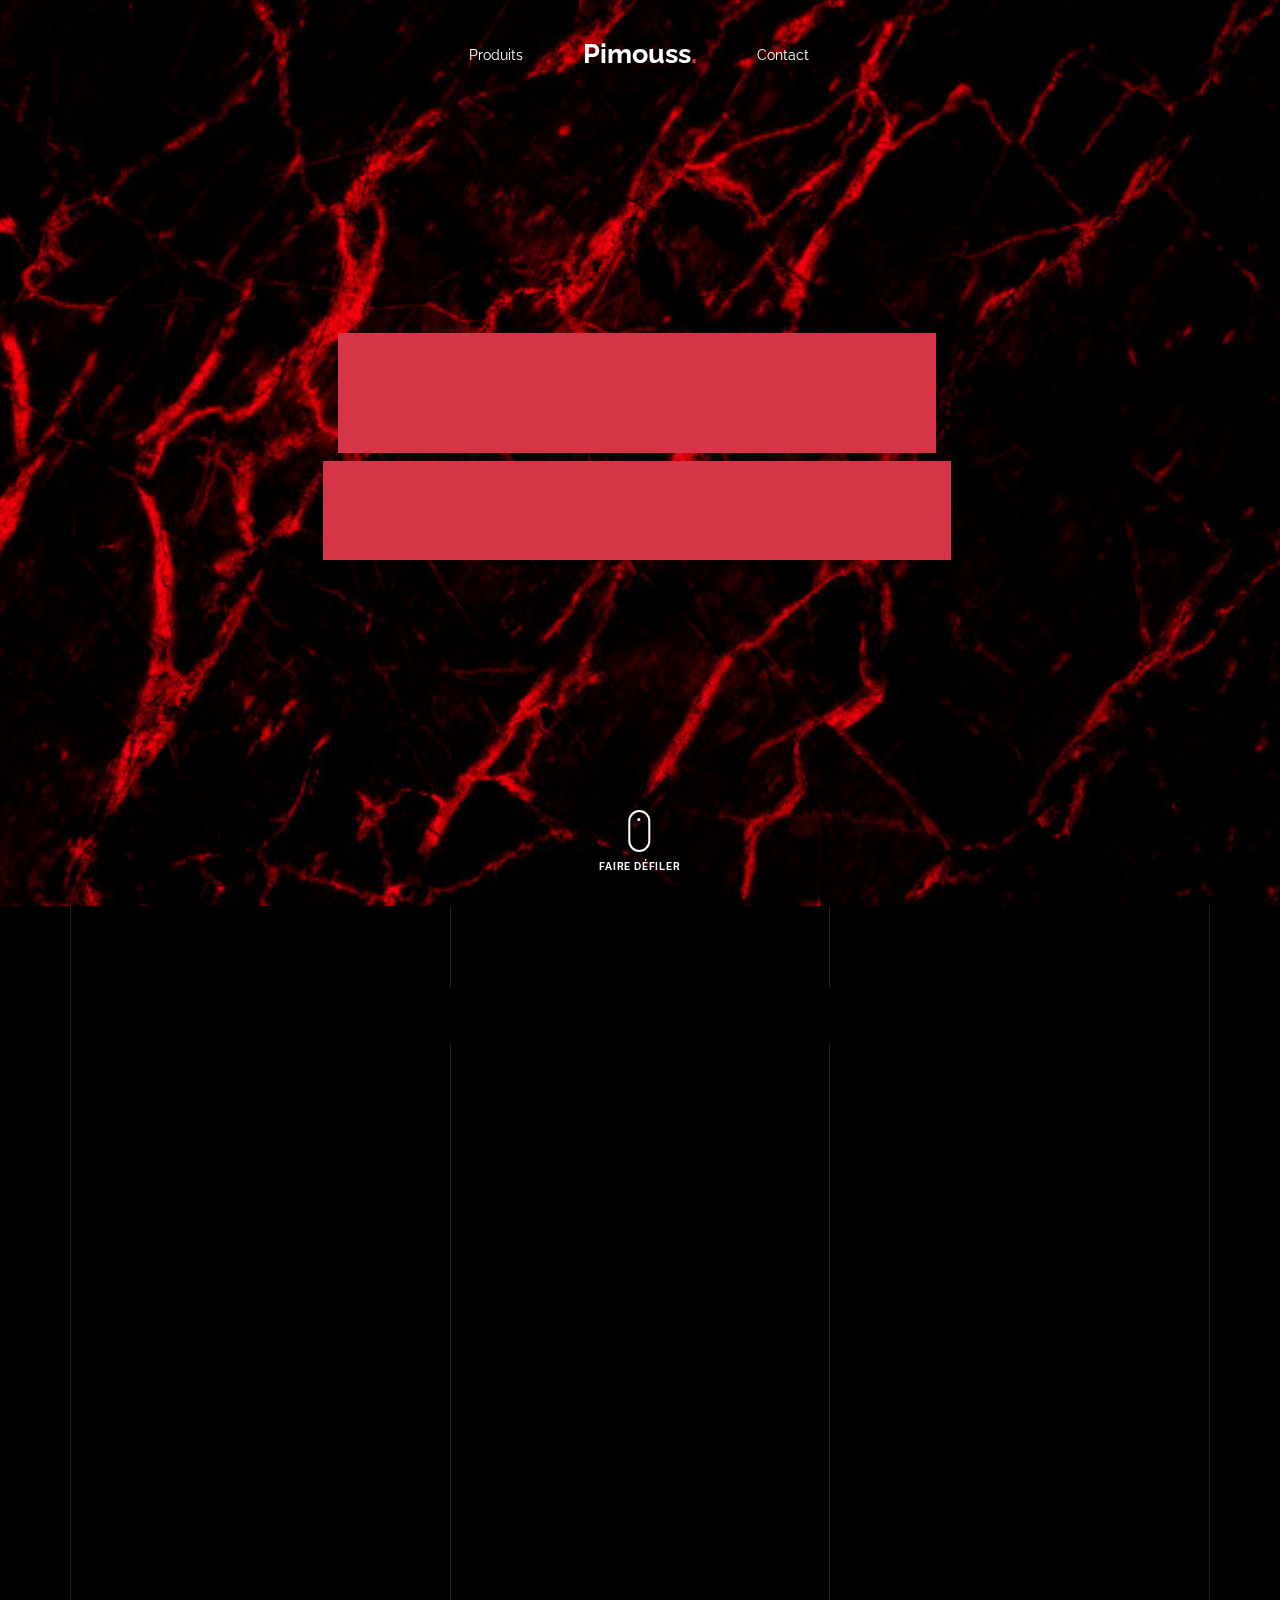
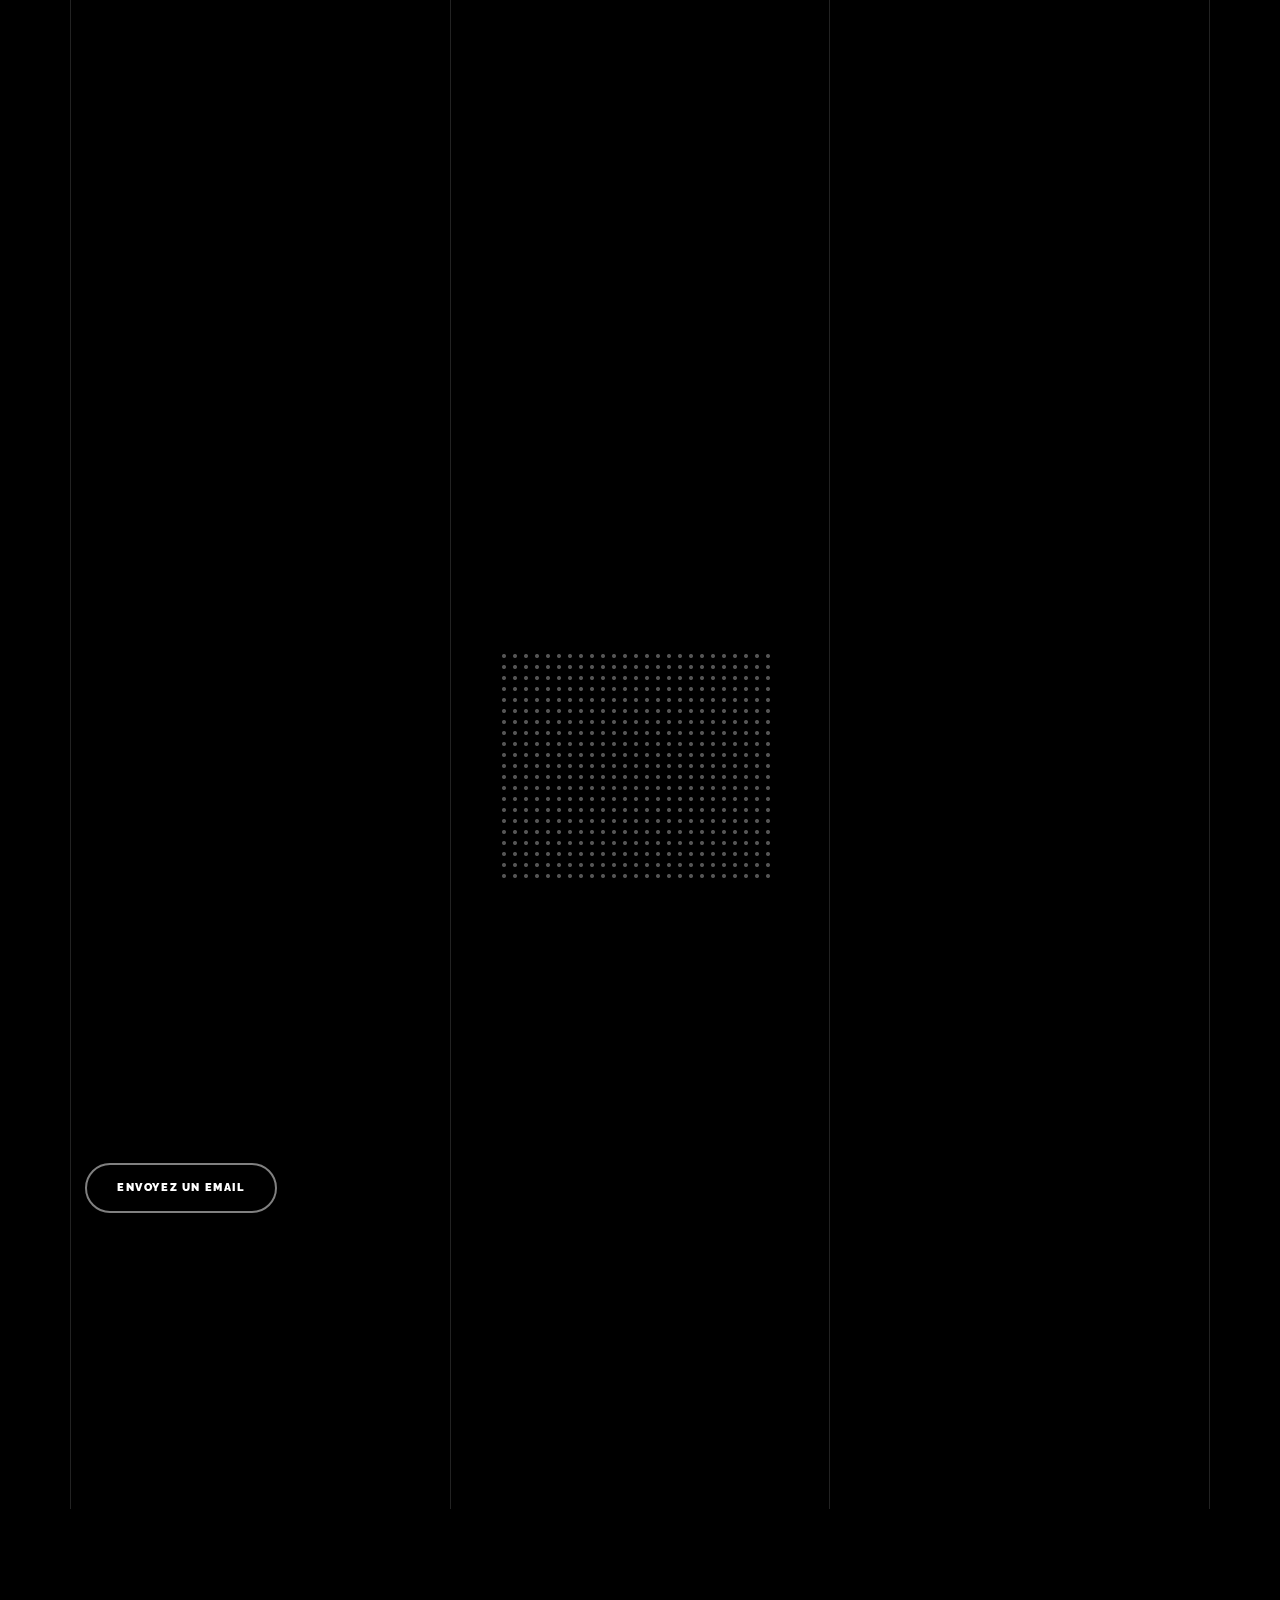
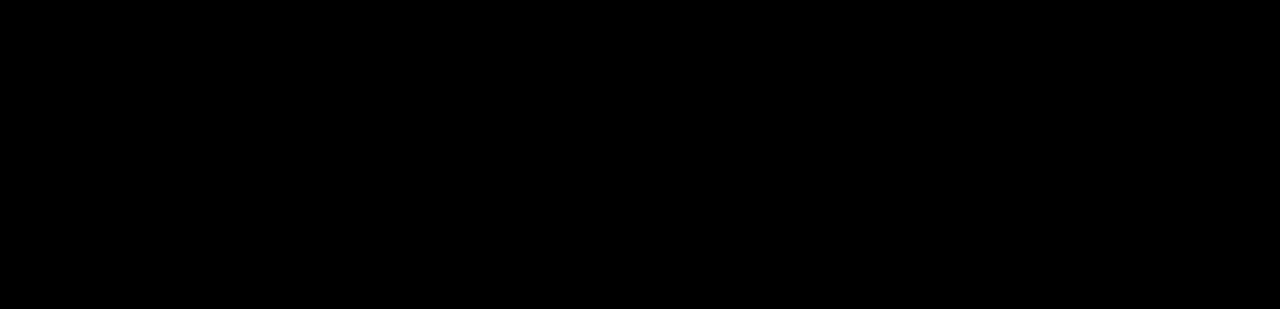
==== index.html @ ca9789aa "added informations section" ====
<!doctype html>
<html lang="en">

<head>
  <title>PimoussMarket &mdash; Votre market ultime pour le produit de la plus haute qualité</title>
  <meta charset="utf-8">
  <meta name="viewport" content="width=device-width, initial-scale=1, shrink-to-fit=no">

  <meta name="description" content="">
  <meta name="keywords" content="html, css, javascript, jquery">
  <meta name="author" content="">

  <link rel="stylesheet" href="css/vendor/icomoon/style.css">
  <link rel="stylesheet" href="css/vendor/owl.carousel.min.css">
  <link rel="stylesheet" href="css/vendor/animate.min.css">
  <link rel="stylesheet" href="css/vendor/aos.css">
  <link rel="stylesheet" href="css/vendor/bootstrap.min.css">
  <link rel="stylesheet" href="css/vendor/jquery.fancybox.min.css">


  <!-- Theme Style -->
  <link rel="stylesheet" href="css/style.css">

</head>

<body data-spy="scroll" data-target=".site-nav-target" data-offset="200">

  <nav class="unslate_co--site-mobile-menu">
    <div class="close-wrap d-flex">
      <a href="#" class="d-flex ml-auto js-menu-toggle">
        <span class="close-label">Fermer</span>
        <div class="close-times">
          <span class="bar1"></span>
          <span class="bar2"></span>
        </div>
      </a>
    </div>
    <div class="site-mobile-inner"></div>
  </nav>


  <div class="unslate_co--site-wrap">

    <div class="unslate_co--site-inner">

      <div class="lines-wrap">
        <div class="lines-inner">
          <div class="lines"></div>
        </div>
      </div>
      <!-- END lines -->

      <nav class="unslate_co--site-nav site-nav-target">

        <div class="container">

          <div class="row align-items-center justify-content-between text-left">
            <div class="col-md-5 text-right">
              <ul class="site-nav-ul js-clone-nav text-left d-none d-lg-inline-block">
                <!-- <li class="has-children">
                  <a href="#home-section" class="nav-link">Home</a>
                  <ul class="dropdown">
                    <li>
                      <a href="index.html">Hero Image BG</a>
                    </li>
                    <li>
                      <a href="index-video.html">Video BG</a>
                    </li>
                    <li>
                      <a href="index-hero-slider.html">Hero Slider</a>
                    </li>
                    <li>
                      <a href="index-sidebar-menu.html">Sidebar Menu</a>
                    </li>
                    <li>
                      <a href="index-right-menu.html">Right Menu</a>
                    </li>
                  </ul>
                </li> -->
                <li><a href="#portfolio-section" class="nav-link">Produits</a></li>
                <!-- <li><a href="#about-section" class="nav-link">About</a></li>
                <li><a href="#services-section" class="nav-link">Services</a></li> -->
              </ul>
            </div>
            <div class="site-logo pos-absolute">
              <a href="index.html" class="unslate_co--site-logo">Pimouss<span>.</span></a>
            </div>
            <div class="col-md-5 text-right text-lg-left">
              <ul class="site-nav-ul js-clone-nav text-left d-none d-lg-inline-block">
                <!-- <li><a href="#skills-section" class="nav-link">Skills</a></li>
                <li><a href="#testimonial-section" class="nav-link">Testimonial</a></li>
                <li><a href="#journal-section" class="nav-link">Journal</a></li> -->
                <li><a href="#contact-section" class="nav-link">Contact</a></li>
              </ul>

              <ul class="site-nav-ul-none-onepage text-right d-inline-block d-lg-none">
                <li><a href="#" class="js-menu-toggle">Menu</a></li>
              </ul>

            </div>
          </div>
        </div>

      </nav>
      <!-- END nav -->

      <div class="cover-v1 jarallax" style="background-image: url('images/abstract.jpeg');" id="home-section">
        <div class="container">
          <div class="row align-items-center">

            <div class="col-md-7 mx-auto text-center">
              <h1 class="heading gsap-reveal-hero">PimoussMarket</h1>
              <h2 class="subheading gsap-reveal-hero">Votre market ultime pour le produit de la plus haute qualité</h2>
            </div>

          </div>
        </div>


        <a href="#portfolio-section" class="mouse-wrap smoothscroll">
          <span class="mouse">
            <span class="scroll"></span>
          </span>
          <span class="mouse-label">Faire défiler</span>
        </a>

      </div>
      <!-- END .cover-v1 -->


      <div class="unslate_co--section" id="portfolio-section">
        <div class="container">


          <div class="relative">
            <div class="loader-portfolio-wrap">
              <div class="loader-portfolio"></div>
            </div>
          </div>
          <div id="portfolio-single-holder"></div>

          <div class="portfolio-wrapper">

            <div class="d-flex align-items-center mb-4 gsap-reveal gsap-reveal-filter">
              <h2 class="mr-auto heading-h2"><span class="gsap-reveal">Produits</span></h2>

              <!-- <a href="#" class="text-white js-filter d-inline-block d-lg-none">Filter</a>
              
              <div class="filter-wrap">
                <div class="filter ml-auto" id="filters">
                  <a href="#" class="active" data-filter="*">All</a>
                  <a href="#" data-filter=".web">Web</a>
                  <a href="#" data-filter=".branding">Branding</a>
                  <a href="#" data-filter=".illustration">Illustration</a>
                  <a href="#" data-filter=".packaging">Packaging</a>
                </div>
              </div> -->
            </div>



            <div id="posts" class="row gutter-isotope-item">
              <div class="item web branding col-sm-6 col-md-6 col-lg-4 isotope-mb-2">
                <a href="portfolio-single-1.html" class="portfolio-item ajax-load-page isotope-item gsap-reveal-img"
                  data-id="1">
                  <div class="overlay">
                    <span class="wrap-icon icon-link2"></span>
                    <div class="portfolio-item-content">
                      <h3>30W Projecteur LED </h3>
                      <!-- <p>web, branding</p> -->
                    </div>
                  </div>
                  <img src="images/light_1.JPG" class="lazyload  img-fluid" alt="Images" />
                </a>
              </div>
              <!-- <div class="item branding packaging illustration col-sm-6 col-md-6 col-lg-4 isotope-mb-2 ">
                <a href="portfolio-single-3.html" class="portfolio-item ajax-load-page item-portrait isotope-item gsap-reveal-img" data-id="3">
                    <div class="overlay">
                      <span class="wrap-icon icon-link2"></span>
                      <div class="portfolio-item-content">
                        <h3>80W Projecteur LED</h3>
                        <p>branding, packaging, illustration</p>
                      </div>
                    </div>
                    <img src="images/light_9.PNG" class="lazyload  img-fluid" alt="Images" />
                  </a>
              </div> -->

              <div class="item branding packaging col-sm-6 col-md-6 col-lg-4 isotope-mb-2">
                <a href="portfolio-single-4.html" class="portfolio-item isotope-item gsap-reveal-img ajax-load-page"
                  data-id="4">
                  <div class="overlay">
                    <span class="wrap-icon icon-link2"></span>
                    <div class="portfolio-item-content">
                      <h3>Lampe de projecteur rotative 100W</h3>
                      <!-- <p>branding, packaging</p> -->
                    </div>
                  </div>
                  <img src="images/light_8.JPG" class="lazyload  img-fluid" alt="Images" />
                </a>
              </div>

              <div class="item web packaging col-sm-6 col-md-6 col-lg-4 isotope-mb-2">

                <div href="#" class="portfolio-item isotope-item gsap-reveal-img" data-caption="Watch">
                  <div class="overlay">
                    <span class="wrap-icon icon-photo2"></span>
                    <div class="portfolio-item-content">
                      <h3>Personnalisation spéciale</h3>
                      <!-- <p>web, packaging</p> -->
                    </div>
                  </div>
                  <img src="images/light_13.JPG" class="lazyload  img-fluid" alt="Images" />
                </div>

              </div>

              <!-- <div class="item illustration packaging col-sm-6 col-md-6 col-lg-4 isotope-mb-2">
                <a href="images/work_5_md.jpg" class="portfolio-item isotope-item gsap-reveal-img" data-fancybox="gallery" data-caption="Shoe Rebranding">
                    <div class="overlay">
                      <span class="wrap-icon icon-photo2"></span>
                      <div class="portfolio-item-content">
                        <h3>Shoe Rebranding</h3>
                        <p>illustration, packaging</p>
                      </div>
                    </div>
                    <img src="images/light_11.JPG" class="lazyload  img-fluid" alt="Images" />
                  </a>
              </div> -->

              <!-- <div class="item web branding col-sm-6 col-md-6 col-lg-4 isotope-mb-2">
                <a href="portfolio-single-2.html" class="portfolio-item ajax-load-page item-portrait isotope-item gsap-reveal-img" data-id="2">
                    <div class="overlay">
                      <span class="wrap-icon icon-link2"></span>
                      <div class="portfolio-item-content">
                        <h3>Reshape</h3>
                        <p>web, branding</p>
                      </div>
                    </div>
                    <img src="images/light_13.JPG" class="lazyload  img-fluid" alt="Images" />
                  </a>
              </div> -->

              <div class="item branding packaging col-sm-6 col-md-6 col-lg-4 isotope-mb-2">
                <div href="#" class="portfolio-item item-portrait isotope-item gsap-reveal-img "
                  data-caption="Modern Building">
                  <div class="overlay">
                    <span class="wrap-icon icon-photo2"></span>
                    <div class="portfolio-item-content">
                      <h3>Création de logo pour entrepriseg</h3>
                      <!-- <p>branding, packaging</p> -->
                    </div>
                  </div>
                  <img src="images/light_14.JPG" class="lazyload  img-fluid" alt="Images" />
                </div>
              </div>

              <div class="item web branding col-sm-6 col-md-6 col-lg-4 isotope-mb-2">
                <div href="https://www.youtube.com/watch?v=mwtbEGNABWU"
                  class="portfolio-item isotope-item gsap-reveal-img" data-caption="Showreel 2019">
                  <div class="overlay">
                    <span class="wrap-icon icon-play_circle_filled"></span>
                    <div class="portfolio-item-content">
                      <h3>Image de haute qualité</h3>
                      <!-- <p>web, branding</p> -->
                    </div>
                  </div>
                  <img src="images/light_15.JPG" class="lazyload  img-fluid" alt="Images" />
                </div>
              </div>

              <div class="item web illustration col-sm-6 col-md-6 col-lg-4 isotope-mb-2">
                <div href="images/work_9_a_md.jpg" class="portfolio-item isotope-item gsap-reveal-img"
                  data-caption="Render Packaging">
                  <div class="overlay">
                    <span class="wrap-icon icon-photo2"></span>
                    <div class="portfolio-item-content">
                      <h3>Image multicolore</h3>
                      <!-- <p>web, illustration</p> -->
                    </div>
                  </div>
                  <img src="images/light_16.JPG" class="lazyload  img-fluid" alt="Images" />
                </div>
              </div>

            </div>

          </div>


        </div>
      </div>


      <!-- <div class="unslate_co--section">
        <div class="container">
          <div class="owl-carousel logo-slider">
            <div class="logo-v1 gsap-reveal">
              <img src="images/logo-google.png" alt="Image" class="img-fluid">
            </div>
            <div class="logo-v1 gsap-reveal">
              <img src="images/logo-puma.png" alt="Image" class="img-fluid">
            </div>
            <div class="logo-v1 gsap-reveal">
              <img src="images/logo-paypal.png" alt="Image" class="img-fluid">
            </div>
            <div class="logo-v1 gsap-reveal">
              <img src="images/logo-adobe.png" alt="Image" class="img-fluid">
            </div>
          </div>
        </div>
      </div> -->


      <div class="unslate_co--section" id="about-section">
        <div class="container">

          <div class="section-heading-wrap text-center mb-5">
            <h2 class="heading-h2 text-center divider"><span class="gsap-reveal">Informations</span></h2>
            <span class="gsap-reveal">
              <img src="images/divider.png" alt="divider" width="76">
            </span>
          </div>
          <div class="row mt-5 justify-content-between">
            <div class="col-lg-7 mb-5 mb-lg-0">
              <figure class="dotted-bg gsap-reveal-img ">
                <img src="images/vogfy.png" alt="Image" class="img-fluid">
              </figure>
            </div>
            <div class="col-lg-4 pr-lg-5">
              <h3 class="mb-4 heading-h3"><span class="gsap-reveal">Livraison et Payments.</span></h3>
              <p class="lead gsap-reveal">Une fois que nous recevons toutes les informations et le logo, le produit sera
                livré dans un délais de 7 à 15 jours ouvrables.
              <p class="mb-4 gsap-reveal">Nous acceptons tous les modes de paiement, y compris le paiement à la
                livraison.</p>
              <p class="mb-4 gsap-reveal">Pour toute information supplémentaire n'hésitez pas à nous contactez</p>
              <!-- <p class="gsap-reveal"><a href="#" class="btn btn-outline-pill btn-custom-light">Download my CV</a></p> -->
            </div>
          </div>
        </div>
      </div>

      <!-- <div class="unslate_co--section" id="services-section">
        <div class="container">

          <div class="section-heading-wrap text-center mb-5">
            <h2 class="heading-h2 text-center divider"><span class="gsap-reveal">My Services</span></h2>
            <span class="gsap-reveal"><img src="images/divider.png" alt="divider" width="76"></span>
          </div>

          <div class="row gutter-v3">
            <div class="col-md-6 col-lg-4 mb-4">
              <div class="feature-v1" data-aos="fade-up" data-aos-delay="0">
                <div class="wrap-icon mb-3">
                  <img src="images/svg/001-options.svg" alt="Image" width="45">
                </div>
                <h3>Digital <br> Strategy</h3>
                <p>A small river named Duden flows by their place and supplies it with the necessary regelialia. </p>
              </div> 
            </div>
            <div class="col-md-6 col-lg-4 mb-4">
              <div class="feature-v1" data-aos="fade-up" data-aos-delay="100">
                <div class="wrap-icon mb-3">
                  <img src="images/svg/002-chat.svg" alt="Icon" width="45">
                </div>
                <h3>Web <br> Design</h3>
                <p>A small river named Duden flows by their place and supplies it with the necessary regelialia. </p>
              </div> 
            </div>
            <div class="col-md-6 col-lg-4 mb-4">
              <div class="feature-v1" data-aos="fade-up" data-aos-delay="200">
                <div class="wrap-icon mb-3">
                  <img src="images/svg/003-contact-book.svg" alt="Image" class="img-fluid" width="45">
                </div>
                <h3>User <br> Experience</h3>
                <p>A small river named Duden flows by their place and supplies it with the necessary regelialia. </p>
              </div> 
            </div>

            <div class="col-md-6 col-lg-4 mb-4">
              <div class="feature-v1" data-aos="fade-up" data-aos-delay="0">
                <div class="wrap-icon mb-3">
                  <img src="images/svg/004-percentage.svg" alt="Image" width="45">
                </div>
                <h3>Web <br> Development</h3>
                <p>A small river named Duden flows by their place and supplies it with the necessary regelialia. </p>
              </div> 
            </div>
            <div class="col-md-6 col-lg-4 mb-4">
              <div class="feature-v1" data-aos="fade-up" data-aos-delay="100">
                <div class="wrap-icon mb-3">
                  <img src="images/svg/006-goal.svg" alt="Image" width="45">
                </div>
                <h3>WordPress <br> Solutions</h3>
                <p>A small river named Duden flows by their place and supplies it with the necessary regelialia. </p>
              </div> 
            </div>
            <div class="col-md-6 col-lg-4 mb-4">
              <div class="feature-v1" data-aos="fade-up" data-aos-delay="200">
                <div class="wrap-icon mb-3">
                  <img src="images/svg/005-line-chart.svg" alt="Image" width="45">
                </div>
                <h3>Mobile <br> Applications</h3>
                <p>A small river named Duden flows by their place and supplies it with the necessary regelialia. </p>
              </div> 
            </div>

          </div>
        </div>
      </div> -->

      <!-- <div class="unslate_co--section section-counter" id="skills-section">
        <div class="container">
          <div class="section-heading-wrap text-center mb-5">
            <h2 class="heading-h2 text-center divider"><span class="gsap-reveal">My Skills</span></h2>
            <span class="gsap-reveal"><img src="images/divider.png" alt="divider" width="76"></span>
          </div>


          <div class="row pt-5">
            <div class="col-6 col-sm-6 mb-5 mb-lg-0 col-md-6 col-lg-3" data-aos="fade-up" data-aos-delay="0">
              <div class="counter-v1 text-center">
                <span class="number-wrap">
                  <span class="number number-counter" data-number="90">0</span>
                  <span class="append-text">%</span>
                </span>
                <span class="counter-label">WordPress</span>
              </div>
            </div>
            <div class="col-6 col-sm-6 mb-5 mb-lg-0 col-md-6 col-lg-3" data-aos="fade-up" data-aos-delay="100">
              <div class="counter-v1 text-center">
                <span class="number-wrap">
                  <span class="number number-counter" data-number="99">0</span>
                  <span class="append-text">%</span>
                </span>
                <span class="counter-label">HTML/CSS</span>
              </div>
            </div>
            <div class="col-6 col-sm-6 mb-5 mb-lg-0 col-md-6 col-lg-3" data-aos="fade-up" data-aos-delay="200">
              <div class="counter-v1 text-center">
                <span class="number-wrap">
                  <span class="number number-counter" data-number="95">0</span>
                  <span class="append-text">%</span>
                </span>
                <span class="counter-label">jQuery</span>
              </div>
            </div>
            <div class="col-6 col-sm-6 mb-5 mb-lg-0 col-md-6 col-lg-3" data-aos="fade-up" data-aos-delay="300">
              <div class="counter-v1 text-center">
                <span class="number-wrap">
                  <span class="number number-counter" data-number="100">0</span>
                  <span class="append-text">%</span>
                </span>
                <span class="counter-label">Design</span>
              </div>
            </div>
          </div>
        </div>
      </div> -->
      <!-- END .counter -->
      <!-- 
      <div class="unslate_co--section" id="testimonial-section">
        <div class="container">
          <div class="section-heading-wrap text-center mb-5">
            <h2 class="heading-h2 text-center divider"><span class="gsap-reveal">My Happy Clients</span></h2>
            <span class="gsap-reveal"><img src="images/divider.png" alt="divider" width="76"></span>
          </div>
        </div>

        <div class="owl-carousel testimonial-slider" data-aos="fade-up">
          <div>
            <div class="testimonial-v1">
              <div class="testimonial-inner-bg">
                <span class="quote">&ldquo;</span>
                <blockquote>
                  Far far away, behind the word mountains, far from the countries Vokalia and Consonantia, there live the blind texts. Separated they live in Bookmarksgrove right at the coast of the Semantics, a large language ocean. A small river named Duden flows by their place and supplies it with the necessary regelialia. It is a paradisematic country, in which roasted parts of sentences fly into your mouth.
                </blockquote>
              </div>
              
              <div class="testimonial-author-info">
                <img src="images/person_man_1.jpg" alt="Image">
                <h3>Eric Ingram</h3>
                <span class="d-block position">Product Designer @facebook</span>
              </div>

            </div>
          </div>
          <div>
            <div class="testimonial-v1">
              <div class="testimonial-inner-bg">
                <span class="quote">&ldquo;</span>
                <blockquote>
                  Far far away, behind the word mountains, far from the countries Vokalia and Consonantia, there live the blind texts. Separated they live in Bookmarksgrove right at the coast of the Semantics, a large language ocean. A small river named Duden flows by their place and supplies it with the necessary regelialia. It is a paradisematic country, in which roasted parts of sentences fly into your mouth.
                </blockquote>
              </div>
              
              <div class="testimonial-author-info">
                <img src="images/person_man_2.jpg" alt="Image">
                <h3>Ryan Mullins</h3>
                <span class="d-block position">Product Designer @Shopify</span>
              </div>

            </div>
          </div>
          <div>
            <div class="testimonial-v1">
              <div class="testimonial-inner-bg">
                <span class="quote">&ldquo;</span>
                <blockquote>
                  Far far away, behind the word mountains, far from the countries Vokalia and Consonantia, there live the blind texts. Separated they live in Bookmarksgrove right at the coast of the Semantics, a large language ocean. A small river named Duden flows by their place and supplies it with the necessary regelialia. It is a paradisematic country, in which roasted parts of sentences fly into your mouth.
                </blockquote>
              </div>
              
              <div class="testimonial-author-info">
                <img src="images/person_woman_1.jpg" alt="Image">
                <h3>Erica Miller</h3>
                <span class="d-block position">Product Designer @Twitter</span>
              </div>

            </div>
          </div>
        </div>

      </div> -->
      <!-- END testimonial -->

      <!-- <div class="unslate_co--section" id="journal-section">
        <div class="container">
          <div class="section-heading-wrap text-center mb-5">
            <h2 class="heading-h2 text-center divider"><span class="gsap-reveal">My Journal</span></h2>
            <span class="gsap-reveal"><img src="images/divider.png" alt="divider" width="76"></span>
          </div>

          
          <div class="row gutter-v4 align-items-stretch">
            <div class="col-sm-6 col-md-6 col-lg-8 blog-post-entry" data-aos="fade-up" data-aos-delay="0">

              <a href="blog-single.html" class="grid-item blog-item w-100 h-100">
                <div class="overlay">
                  <div class="portfolio-item-content">
                    <h3>A Mounteering Guide For Beginners</h3>
                    <p class="post-meta">By Joefrey <span class="small">&bullet;</span> 5 mins read</p>
                  </div>
                </div>
                <img src="images/post_1.jpg" class="lazyload" alt="Image" />
              </a>


            </div>
            <div class="col-sm-6 col-md-6 col-lg-4 blog-post-entry" data-aos="fade-up" data-aos-delay="100">
              <a href="blog-single.html" class="grid-item blog-item w-100 h-100">
                <div class="overlay">
                  <div class="portfolio-item-content">
                    <h3>A Mounteering Guide For Beginners</h3>
                    <p class="post-meta">By Joefrey <span class="small">&bullet;</span> 5 mins read</p>
                  </div>
                </div>
                <img src="images/post_2.jpg" class="lazyload" alt="Image" />
              </a>
            </div>


            <div class="col-sm-6 col-md-6 col-lg-4 blog-post-entry" data-aos="fade-up" data-aos-delay="0">

              <a href="blog-single.html" class="grid-item blog-item w-100 h-100">
                <div class="overlay">
                  <div class="portfolio-item-content">
                    <h3>A Mounteering Guide For Beginners</h3>
                    <p class="post-meta">By Joefrey <span class="small">&bullet;</span> 5 mins read</p>
                  </div>
                </div>
                <img src="images/post_3.jpg" class="lazyload" alt="Image" />
              </a>


            </div>
            <div class="col-sm-6 col-md-6 col-lg-4 blog-post-entry" data-aos="fade-up" data-aos-delay="100">
              <a href="blog-single.html" class="grid-item blog-item w-100 h-100">
                <div class="overlay">
                  <div class="portfolio-item-content">
                    <h3>A Mounteering Guide For Beginners</h3>
                    <p class="post-meta">By Joefrey <span class="small">&bullet;</span> 5 mins read</p>
                  </div>
                </div>
                <img src="images/post_4.jpg" class="lazyload" alt="Image" />
              </a>
            </div>

            <div class="col-sm-6 col-md-6 col-lg-4 blog-post-entry" data-aos="fade-up" data-aos-delay="200">
              <a href="blog-single.html" class="grid-item blog-item w-100 h-100">
                <div class="overlay">
                  <div class="portfolio-item-content">
                    <h3>A Mounteering Guide For Beginners</h3>
                    <p class="post-meta">By Joefrey <span class="small">&bullet;</span> 5 mins read</p>
                  </div>
                </div>
                <img src="images/post_5.jpg" class="lazyload" alt="Image" />
              </a>
            </div>


          </div>

        </div>
      </div> -->
      <!-- END blog posts -->


      <div class="unslate_co--section" id="contact-section">
        <div class="container">
          <div class="section-heading-wrap text-center mb-5">
            <h2 class="heading-h2 text-center divider"><span class="gsap-reveal">Contactez nous</span></h2>
            <span class="gsap-reveal"><img src="images/divider.png" alt="divider" width="76"></span>
          </div>


          <div class="row justify-content-between">

            <div class="col-md-6">
              <a class="btn btn-outline-pill btn-custom-light mr-3"
                href='mailto:pimoussmarket@gmaill?body=""&subject="Projecteur".com'>Envoyez un email</a>
              <!-- <form method="post" class="form-outline-style-v1" id="contactForm">
                <div class="form-group row mb-0">

                  <div class="col-lg-6 form-group gsap-reveal">
                    <label for="name">Nom</label>
                    <input name="name" type="text" class="form-control" id="name">
                  </div>
                  <div class="col-lg-6 form-group gsap-reveal">
                    <label for="email">Email</label>
                    <input name="email" type="email" class="form-control" id="email">
                  </div>
                  <div class="col-lg-12 form-group gsap-reveal">
                    <label for="message">Votre message...</label>
                    <textarea name="message" id="message" cols="30" rows="7" class="form-control"></textarea>
                  </div>
                </div>
                <div class="form-group row gsap-reveal">
                  <div class="col-md-12 d-flex align-items-center">
                    
                    <input type="submit" class="btn btn-outline-pill btn-custom-light mr-3" value="Send Message">
                    <span class="submitting"></span>
                  </div>
                </div>
              </form> -->
              <div id="form-message-warning" class="mt-4"></div>
              <div id="form-message-success">
                Your message was sent, thank you!
              </div>

            </div>

            <div class="col-md-4">
              <div class="contact-info-v1">
                <div class="gsap-reveal d-block">
                  <span class="d-block contact-info-label">Email</span>
                  <a href="#" class="contact-info-val">pimoussmarket@gmail.com</a>
                </div>
                <div class="gsap-reveal d-block">
                  <span class="d-block contact-info-label">Telephone</span>
                  <a href="#" class="contact-info-val">+212 657773779</a>
                </div>
                <div class="gsap-reveal d-block">
                  <span class="d-block contact-info-label">Adresse</span>
                  <address class="contact-info-val">Rabat</address>
                </div>
              </div>
            </div>

          </div>
        </div>
      </div>
    </div> <!-- END .unslate_co-site-inner -->

    <footer class="unslate_co--footer unslate_co--section">
      <div class="container">
        <div class="row justify-content-center">
          <div class="col-md-7">

            <div class="footer-site-logo"><a href="#">PimoussMarket<span>.</span></a></div>

            <ul class="footer-site-social">
              <li><a href="https://www.facebook.com/pimoussmarket/" target='_blank'>Facebook</a></li>
              <!-- <li><a href="#">Twitter</a></li> -->
              <li><a href="https://instagram.com/pimoussmarket?utm_medium=copy_link" target='_blank'>Instagram</a></li>
              <!-- <li><a href="#">Dribbble</a></li>
                <li><a href="#">Behance</a></li> -->
            </ul>

            <p class="site-copyright">

              <!-- Link back to Colorlib can't be removed. Template is licensed under CC BY 3.0. -->
              Copyright &copy;
              <script>
                document.write(new Date().getFullYear());
              </script> All rights reserved | This template is made with <i class="icon-heart" aria-hidden="true"></i>
              by <a href="#" target="_blank">Colorlib</a>.
              <!-- Link back to Colorlib can't be removed. Template is licensed under CC BY 3.0. -->

            </p>

          </div>
        </div>
      </div>
    </footer>


  </div>


  <!-- Loader -->
  <div id="unslate_co--overlayer"></div>
  <div class="site-loader-wrap">
    <div class="site-loader"></div>
  </div>

  <script src="js/scripts-dist.js"></script>
  <script src="js/main.js"></script>

</body>

</html>
---- css/vendor/icomoon/style.css ----
@font-face {
  font-family: 'icomoon';
  src:  url('fonts/icomoon.eot?10si43');
  src:  url('fonts/icomoon.eot?10si43#iefix') format('embedded-opentype'),
    url('fonts/icomoon.ttf?10si43') format('truetype'),
    url('fonts/icomoon.woff?10si43') format('woff'),
    url('fonts/icomoon.svg?10si43#icomoon') format('svg');
  font-weight: normal;
  font-style: normal;
}

[class^="icon-"], [class*=" icon-"] {
  /* use !important to prevent issues with browser extensions that change fonts */
  font-family: 'icomoon' !important;
  speak: none;
  font-style: normal;
  font-weight: normal;
  font-variant: normal;
  text-transform: none;
  line-height: 1;

  /* Better Font Rendering =========== */
  -webkit-font-smoothing: antialiased;
  -moz-osx-font-smoothing: grayscale;
}

.icon-asterisk:before {
  content: "\f069";
}
.icon-plus:before {
  content: "\f067";
}
.icon-question:before {
  content: "\f128";
}
.icon-minus:before {
  content: "\f068";
}
.icon-glass:before {
  content: "\f000";
}
.icon-music:before {
  content: "\f001";
}
.icon-search:before {
  content: "\f002";
}
.icon-envelope-o:before {
  content: "\f003";
}
.icon-heart:before {
  content: "\f004";
}
.icon-star:before {
  content: "\f005";
}
.icon-star-o:before {
  content: "\f006";
}
.icon-user:before {
  content: "\f007";
}
.icon-film:before {
  content: "\f008";
}
.icon-th-large:before {
  content: "\f009";
}
.icon-th:before {
  content: "\f00a";
}
.icon-th-list:before {
  content: "\f00b";
}
.icon-check:before {
  content: "\f00c";
}
.icon-close:before {
  content: "\f00d";
}
.icon-remove:before {
  content: "\f00d";
}
.icon-times:before {
  content: "\f00d";
}
.icon-search-plus:before {
  content: "\f00e";
}
.icon-search-minus:before {
  content: "\f010";
}
.icon-power-off:before {
  content: "\f011";
}
.icon-signal:before {
  content: "\f012";
}
.icon-cog:before {
  content: "\f013";
}
.icon-gear:before {
  content: "\f013";
}
.icon-trash-o:before {
  content: "\f014";
}
.icon-home:before {
  content: "\f015";
}
.icon-file-o:before {
  content: "\f016";
}
.icon-clock-o:before {
  content: "\f017";
}
.icon-road:before {
  content: "\f018";
}
.icon-download:before {
  content: "\f019";
}
.icon-arrow-circle-o-down:before {
  content: "\f01a";
}
.icon-arrow-circle-o-up:before {
  content: "\f01b";
}
.icon-inbox:before {
  content: "\f01c";
}
.icon-play-circle-o:before {
  content: "\f01d";
}
.icon-repeat:before {
  content: "\f01e";
}
.icon-rotate-right:before {
  content: "\f01e";
}
.icon-refresh:before {
  content: "\f021";
}
.icon-list-alt:before {
  content: "\f022";
}
.icon-lock:before {
  content: "\f023";
}
.icon-flag:before {
  content: "\f024";
}
.icon-headphones:before {
  content: "\f025";
}
.icon-volume-off:before {
  content: "\f026";
}
.icon-volume-down:before {
  content: "\f027";
}
.icon-volume-up:before {
  content: "\f028";
}
.icon-qrcode:before {
  content: "\f029";
}
.icon-barcode:before {
  content: "\f02a";
}
.icon-tag:before {
  content: "\f02b";
}
.icon-tags:before {
  content: "\f02c";
}
.icon-book:before {
  content: "\f02d";
}
.icon-bookmark:before {
  content: "\f02e";
}
.icon-print:before {
  content: "\f02f";
}
.icon-camera:before {
  content: "\f030";
}
.icon-font:before {
  content: "\f031";
}
.icon-bold:before {
  content: "\f032";
}
.icon-italic:before {
  content: "\f033";
}
.icon-text-height:before {
  content: "\f034";
}
.icon-text-width:before {
  content: "\f035";
}
.icon-align-left:before {
  content: "\f036";
}
.icon-align-center:before {
  content: "\f037";
}
.icon-align-right:before {
  content: "\f038";
}
.icon-align-justify:before {
  content: "\f039";
}
.icon-list:before {
  content: "\f03a";
}
.icon-dedent:before {
  content: "\f03b";
}
.icon-outdent:before {
  content: "\f03b";
}
.icon-indent:before {
  content: "\f03c";
}
.icon-video-camera:before {
  content: "\f03d";
}
.icon-image:before {
  content: "\f03e";
}
.icon-photo:before {
  content: "\f03e";
}
.icon-picture-o:before {
  content: "\f03e";
}
.icon-pencil:before {
  content: "\f040";
}
.icon-map-marker:before {
  content: "\f041";
}
.icon-adjust:before {
  content: "\f042";
}
.icon-tint:before {
  content: "\f043";
}
.icon-edit:before {
  content: "\f044";
}
.icon-pencil-square-o:before {
  content: "\f044";
}
.icon-share-square-o:before {
  content: "\f045";
}
.icon-check-square-o:before {
  content: "\f046";
}
.icon-arrows:before {
  content: "\f047";
}
.icon-step-backward:before {
  content: "\f048";
}
.icon-fast-backward:before {
  content: "\f049";
}
.icon-backward:before {
  content: "\f04a";
}
.icon-play:before {
  content: "\f04b";
}
.icon-pause:before {
  content: "\f04c";
}
.icon-stop:before {
  content: "\f04d";
}
.icon-forward:before {
  content: "\f04e";
}
.icon-fast-forward:before {
  content: "\f050";
}
.icon-step-forward:before {
  content: "\f051";
}
.icon-eject:before {
  content: "\f052";
}
.icon-chevron-left:before {
  content: "\f053";
}
.icon-chevron-right:before {
  content: "\f054";
}
.icon-plus-circle:before {
  content: "\f055";
}
.icon-minus-circle:before {
  content: "\f056";
}
.icon-times-circle:before {
  content: "\f057";
}
.icon-check-circle:before {
  content: "\f058";
}
.icon-question-circle:before {
  content: "\f059";
}
.icon-info-circle:before {
  content: "\f05a";
}
.icon-crosshairs:before {
  content: "\f05b";
}
.icon-times-circle-o:before {
  content: "\f05c";
}
.icon-check-circle-o:before {
  content: "\f05d";
}
.icon-ban:before {
  content: "\f05e";
}
.icon-arrow-left:before {
  content: "\f060";
}
.icon-arrow-right:before {
  content: "\f061";
}
.icon-arrow-up:before {
  content: "\f062";
}
.icon-arrow-down:before {
  content: "\f063";
}
.icon-mail-forward:before {
  content: "\f064";
}
.icon-share:before {
  content: "\f064";
}
.icon-expand:before {
  content: "\f065";
}
.icon-compress:before {
  content: "\f066";
}
.icon-exclamation-circle:before {
  content: "\f06a";
}
.icon-gift:before {
  content: "\f06b";
}
.icon-leaf:before {
  content: "\f06c";
}
.icon-fire:before {
  content: "\f06d";
}
.icon-eye:before {
  content: "\f06e";
}
.icon-eye-slash:before {
  content: "\f070";
}
.icon-exclamation-triangle:before {
  content: "\f071";
}
.icon-warning:before {
  content: "\f071";
}
.icon-plane:before {
  content: "\f072";
}
.icon-calendar:before {
  content: "\f073";
}
.icon-random:before {
  content: "\f074";
}
.icon-comment:before {
  content: "\f075";
}
.icon-magnet:before {
  content: "\f076";
}
.icon-chevron-up:before {
  content: "\f077";
}
.icon-chevron-down:before {
  content: "\f078";
}
.icon-retweet:before {
  content: "\f079";
}
.icon-shopping-cart:before {
  content: "\f07a";
}
.icon-folder:before {
  content: "\f07b";
}
.icon-folder-open:before {
  content: "\f07c";
}
.icon-arrows-v:before {
  content: "\f07d";
}
.icon-arrows-h:before {
  content: "\f07e";
}
.icon-bar-chart:before {
  content: "\f080";
}
.icon-bar-chart-o:before {
  content: "\f080";
}
.icon-twitter-square:before {
  content: "\f081";
}
.icon-facebook-square:before {
  content: "\f082";
}
.icon-camera-retro:before {
  content: "\f083";
}
.icon-key:before {
  content: "\f084";
}
.icon-cogs:before {
  content: "\f085";
}
.icon-gears:before {
  content: "\f085";
}
.icon-comments:before {
  content: "\f086";
}
.icon-thumbs-o-up:before {
  content: "\f087";
}
.icon-thumbs-o-down:before {
  content: "\f088";
}
.icon-star-half:before {
  content: "\f089";
}
.icon-heart-o:before {
  content: "\f08a";
}
.icon-sign-out:before {
  content: "\f08b";
}
.icon-linkedin-square:before {
  content: "\f08c";
}
.icon-thumb-tack:before {
  content: "\f08d";
}
.icon-external-link:before {
  content: "\f08e";
}
.icon-sign-in:before {
  content: "\f090";
}
.icon-trophy:before {
  content: "\f091";
}
.icon-github-square:before {
  content: "\f092";
}
.icon-upload:before {
  content: "\f093";
}
.icon-lemon-o:before {
  content: "\f094";
}
.icon-phone:before {
  content: "\f095";
}
.icon-square-o:before {
  content: "\f096";
}
.icon-bookmark-o:before {
  content: "\f097";
}
.icon-phone-square:before {
  content: "\f098";
}
.icon-twitter:before {
  content: "\f099";
}
.icon-facebook:before {
  content: "\f09a";
}
.icon-facebook-f:before {
  content: "\f09a";
}
.icon-github:before {
  content: "\f09b";
}
.icon-unlock:before {
  content: "\f09c";
}
.icon-credit-card:before {
  content: "\f09d";
}
.icon-feed:before {
  content: "\f09e";
}
.icon-rss:before {
  content: "\f09e";
}
.icon-hdd-o:before {
  content: "\f0a0";
}
.icon-bullhorn:before {
  content: "\f0a1";
}
.icon-bell-o:before {
  content: "\f0a2";
}
.icon-certificate:before {
  content: "\f0a3";
}
.icon-hand-o-right:before {
  content: "\f0a4";
}
.icon-hand-o-left:before {
  content: "\f0a5";
}
.icon-hand-o-up:before {
  content: "\f0a6";
}
.icon-hand-o-down:before {
  content: "\f0a7";
}
.icon-arrow-circle-left:before {
  content: "\f0a8";
}
.icon-arrow-circle-right:before {
  content: "\f0a9";
}
.icon-arrow-circle-up:before {
  content: "\f0aa";
}
.icon-arrow-circle-down:before {
  content: "\f0ab";
}
.icon-globe:before {
  content: "\f0ac";
}
.icon-wrench:before {
  content: "\f0ad";
}
.icon-tasks:before {
  content: "\f0ae";
}
.icon-filter:before {
  content: "\f0b0";
}
.icon-briefcase:before {
  content: "\f0b1";
}
.icon-arrows-alt:before {
  content: "\f0b2";
}
.icon-group:before {
  content: "\f0c0";
}
.icon-users:before {
  content: "\f0c0";
}
.icon-chain:before {
  content: "\f0c1";
}
.icon-link:before {
  content: "\f0c1";
}
.icon-cloud:before {
  content: "\f0c2";
}
.icon-flask:before {
  content: "\f0c3";
}
.icon-cut:before {
  content: "\f0c4";
}
.icon-scissors:before {
  content: "\f0c4";
}
.icon-copy:before {
  content: "\f0c5";
}
.icon-files-o:before {
  content: "\f0c5";
}
.icon-paperclip:before {
  content: "\f0c6";
}
.icon-floppy-o:before {
  content: "\f0c7";
}
.icon-save:before {
  content: "\f0c7";
}
.icon-square:before {
  content: "\f0c8";
}
.icon-bars:before {
  content: "\f0c9";
}
.icon-navicon:before {
  content: "\f0c9";
}
.icon-reorder:before {
  content: "\f0c9";
}
.icon-list-ul:before {
  content: "\f0ca";
}
.icon-list-ol:before {
  content: "\f0cb";
}
.icon-strikethrough:before {
  content: "\f0cc";
}
.icon-underline:before {
  content: "\f0cd";
}
.icon-table:before {
  content: "\f0ce";
}
.icon-magic:before {
  content: "\f0d0";
}
.icon-truck:before {
  content: "\f0d1";
}
.icon-pinterest:before {
  content: "\f0d2";
}
.icon-pinterest-square:before {
  content: "\f0d3";
}
.icon-google-plus-square:before {
  content: "\f0d4";
}
.icon-google-plus:before {
  content: "\f0d5";
}
.icon-money:before {
  content: "\f0d6";
}
.icon-caret-down:before {
  content: "\f0d7";
}
.icon-caret-up:before {
  content: "\f0d8";
}
.icon-caret-left:before {
  content: "\f0d9";
}
.icon-caret-right:before {
  content: "\f0da";
}
.icon-columns:before {
  content: "\f0db";
}
.icon-sort:before {
  content: "\f0dc";
}
.icon-unsorted:before {
  content: "\f0dc";
}
.icon-sort-desc:before {
  content: "\f0dd";
}
.icon-sort-down:before {
  content: "\f0dd";
}
.icon-sort-asc:before {
  content: "\f0de";
}
.icon-sort-up:before {
  content: "\f0de";
}
.icon-envelope:before {
  content: "\f0e0";
}
.icon-linkedin:before {
  content: "\f0e1";
}
.icon-rotate-left:before {
  content: "\f0e2";
}
.icon-undo:before {
  content: "\f0e2";
}
.icon-gavel:before {
  content: "\f0e3";
}
.icon-legal:before {
  content: "\f0e3";
}
.icon-dashboard:before {
  content: "\f0e4";
}
.icon-tachometer:before {
  content: "\f0e4";
}
.icon-comment-o:before {
  content: "\f0e5";
}
.icon-comments-o:before {
  content: "\f0e6";
}
.icon-bolt:before {
  content: "\f0e7";
}
.icon-flash:before {
  content: "\f0e7";
}
.icon-sitemap:before {
  content: "\f0e8";
}
.icon-umbrella:before {
  content: "\f0e9";
}
.icon-clipboard:before {
  content: "\f0ea";
}
.icon-paste:before {
  content: "\f0ea";
}
.icon-lightbulb-o:before {
  content: "\f0eb";
}
.icon-exchange:before {
  content: "\f0ec";
}
.icon-cloud-download:before {
  content: "\f0ed";
}
.icon-cloud-upload:before {
  content: "\f0ee";
}
.icon-user-md:before {
  content: "\f0f0";
}
.icon-stethoscope:before {
  content: "\f0f1";
}
.icon-suitcase:before {
  content: "\f0f2";
}
.icon-bell:before {
  content: "\f0f3";
}
.icon-coffee:before {
  content: "\f0f4";
}
.icon-cutlery:before {
  content: "\f0f5";
}
.icon-file-text-o:before {
  content: "\f0f6";
}
.icon-building-o:before {
  content: "\f0f7";
}
.icon-hospital-o:before {
  content: "\f0f8";
}
.icon-ambulance:before {
  content: "\f0f9";
}
.icon-medkit:before {
  content: "\f0fa";
}
.icon-fighter-jet:before {
  content: "\f0fb";
}
.icon-beer:before {
  content: "\f0fc";
}
.icon-h-square:before {
  content: "\f0fd";
}
.icon-plus-square:before {
  content: "\f0fe";
}
.icon-angle-double-left:before {
  content: "\f100";
}
.icon-angle-double-right:before {
  content: "\f101";
}
.icon-angle-double-up:before {
  content: "\f102";
}
.icon-angle-double-down:before {
  content: "\f103";
}
.icon-angle-left:before {
  content: "\f104";
}
.icon-angle-right:before {
  content: "\f105";
}
.icon-angle-up:before {
  content: "\f106";
}
.icon-angle-down:before {
  content: "\f107";
}
.icon-desktop:before {
  content: "\f108";
}
.icon-laptop:before {
  content: "\f109";
}
.icon-tablet:before {
  content: "\f10a";
}
.icon-mobile:before {
  content: "\f10b";
}
.icon-mobile-phone:before {
  content: "\f10b";
}
.icon-circle-o:before {
  content: "\f10c";
}
.icon-quote-left:before {
  content: "\f10d";
}
.icon-quote-right:before {
  content: "\f10e";
}
.icon-spinner:before {
  content: "\f110";
}
.icon-circle:before {
  content: "\f111";
}
.icon-mail-reply:before {
  content: "\f112";
}
.icon-reply:before {
  content: "\f112";
}
.icon-github-alt:before {
  content: "\f113";
}
.icon-folder-o:before {
  content: "\f114";
}
.icon-folder-open-o:before {
  content: "\f115";
}
.icon-smile-o:before {
  content: "\f118";
}
.icon-frown-o:before {
  content: "\f119";
}
.icon-meh-o:before {
  content: "\f11a";
}
.icon-gamepad:before {
  content: "\f11b";
}
.icon-keyboard-o:before {
  content: "\f11c";
}
.icon-flag-o:before {
  content: "\f11d";
}
.icon-flag-checkered:before {
  content: "\f11e";
}
.icon-terminal:before {
  content: "\f120";
}
.icon-code:before {
  content: "\f121";
}
.icon-mail-reply-all:before {
  content: "\f122";
}
.icon-reply-all:before {
  content: "\f122";
}
.icon-star-half-empty:before {
  content: "\f123";
}
.icon-star-half-full:before {
  content: "\f123";
}
.icon-star-half-o:before {
  content: "\f123";
}
.icon-location-arrow:before {
  content: "\f124";
}
.icon-crop:before {
  content: "\f125";
}
.icon-code-fork:before {
  content: "\f126";
}
.icon-chain-broken:before {
  content: "\f127";
}
.icon-unlink:before {
  content: "\f127";
}
.icon-info:before {
  content: "\f129";
}
.icon-exclamation:before {
  content: "\f12a";
}
.icon-superscript:before {
  content: "\f12b";
}
.icon-subscript:before {
  content: "\f12c";
}
.icon-eraser:before {
  content: "\f12d";
}
.icon-puzzle-piece:before {
  content: "\f12e";
}
.icon-microphone:before {
  content: "\f130";
}
.icon-microphone-slash:before {
  content: "\f131";
}
.icon-shield:before {
  content: "\f132";
}
.icon-calendar-o:before {
  content: "\f133";
}
.icon-fire-extinguisher:before {
  content: "\f134";
}
.icon-rocket:before {
  content: "\f135";
}
.icon-maxcdn:before {
  content: "\f136";
}
.icon-chevron-circle-left:before {
  content: "\f137";
}
.icon-chevron-circle-right:before {
  content: "\f138";
}
.icon-chevron-circle-up:before {
  content: "\f139";
}
.icon-chevron-circle-down:before {
  content: "\f13a";
}
.icon-html5:before {
  content: "\f13b";
}
.icon-css3:before {
  content: "\f13c";
}
.icon-anchor:before {
  content: "\f13d";
}
.icon-unlock-alt:before {
  content: "\f13e";
}
.icon-bullseye:before {
  content: "\f140";
}
.icon-ellipsis-h:before {
  content: "\f141";
}
.icon-ellipsis-v:before {
  content: "\f142";
}
.icon-rss-square:before {
  content: "\f143";
}
.icon-play-circle:before {
  content: "\f144";
}
.icon-ticket:before {
  content: "\f145";
}
.icon-minus-square:before {
  content: "\f146";
}
.icon-minus-square-o:before {
  content: "\f147";
}
.icon-level-up:before {
  content: "\f148";
}
.icon-level-down:before {
  content: "\f149";
}
.icon-check-square:before {
  content: "\f14a";
}
.icon-pencil-square:before {
  content: "\f14b";
}
.icon-external-link-square:before {
  content: "\f14c";
}
.icon-share-square:before {
  content: "\f14d";
}
.icon-compass:before {
  content: "\f14e";
}
.icon-caret-square-o-down:before {
  content: "\f150";
}
.icon-toggle-down:before {
  content: "\f150";
}
.icon-caret-square-o-up:before {
  content: "\f151";
}
.icon-toggle-up:before {
  content: "\f151";
}
.icon-caret-square-o-right:before {
  content: "\f152";
}
.icon-toggle-right:before {
  content: "\f152";
}
.icon-eur:before {
  content: "\f153";
}
.icon-euro:before {
  content: "\f153";
}
.icon-gbp:before {
  content: "\f154";
}
.icon-dollar:before {
  content: "\f155";
}
.icon-usd:before {
  content: "\f155";
}
.icon-inr:before {
  content: "\f156";
}
.icon-rupee:before {
  content: "\f156";
}
.icon-cny:before {
  content: "\f157";
}
.icon-jpy:before {
  content: "\f157";
}
.icon-rmb:before {
  content: "\f157";
}
.icon-yen:before {
  content: "\f157";
}
.icon-rouble:before {
  content: "\f158";
}
.icon-rub:before {
  content: "\f158";
}
.icon-ruble:before {
  content: "\f158";
}
.icon-krw:before {
  content: "\f159";
}
.icon-won:before {
  content: "\f159";
}
.icon-bitcoin:before {
  content: "\f15a";
}
.icon-btc:before {
  content: "\f15a";
}
.icon-file:before {
  content: "\f15b";
}
.icon-file-text:before {
  content: "\f15c";
}
.icon-sort-alpha-asc:before {
  content: "\f15d";
}
.icon-sort-alpha-desc:before {
  content: "\f15e";
}
.icon-sort-amount-asc:before {
  content: "\f160";
}
.icon-sort-amount-desc:before {
  content: "\f161";
}
.icon-sort-numeric-asc:before {
  content: "\f162";
}
.icon-sort-numeric-desc:before {
  content: "\f163";
}
.icon-thumbs-up:before {
  content: "\f164";
}
.icon-thumbs-down:before {
  content: "\f165";
}
.icon-youtube-square:before {
  content: "\f166";
}
.icon-youtube:before {
  content: "\f167";
}
.icon-xing:before {
  content: "\f168";
}
.icon-xing-square:before {
  content: "\f169";
}
.icon-youtube-play:before {
  content: "\f16a";
}
.icon-dropbox:before {
  content: "\f16b";
}
.icon-stack-overflow:before {
  content: "\f16c";
}
.icon-instagram:before {
  content: "\f16d";
}
.icon-flickr:before {
  content: "\f16e";
}
.icon-adn:before {
  content: "\f170";
}
.icon-bitbucket:before {
  content: "\f171";
}
.icon-bitbucket-square:before {
  content: "\f172";
}
.icon-tumblr:before {
  content: "\f173";
}
.icon-tumblr-square:before {
  content: "\f174";
}
.icon-long-arrow-down:before {
  content: "\f175";
}
.icon-long-arrow-up:before {
  content: "\f176";
}
.icon-long-arrow-left:before {
  content: "\f177";
}
.icon-long-arrow-right:before {
  content: "\f178";
}
.icon-apple:before {
  content: "\f179";
}
.icon-windows:before {
  content: "\f17a";
}
.icon-android:before {
  content: "\f17b";
}
.icon-linux:before {
  content: "\f17c";
}
.icon-dribbble:before {
  content: "\f17d";
}
.icon-skype:before {
  content: "\f17e";
}
.icon-foursquare:before {
  content: "\f180";
}
.icon-trello:before {
  content: "\f181";
}
.icon-female:before {
  content: "\f182";
}
.icon-male:before {
  content: "\f183";
}
.icon-gittip:before {
  content: "\f184";
}
.icon-gratipay:before {
  content: "\f184";
}
.icon-sun-o:before {
  content: "\f185";
}
.icon-moon-o:before {
  content: "\f186";
}
.icon-archive:before {
  content: "\f187";
}
.icon-bug:before {
  content: "\f188";
}
.icon-vk:before {
  content: "\f189";
}
.icon-weibo:before {
  content: "\f18a";
}
.icon-renren:before {
  content: "\f18b";
}
.icon-pagelines:before {
  content: "\f18c";
}
.icon-stack-exchange:before {
  content: "\f18d";
}
.icon-arrow-circle-o-right:before {
  content: "\f18e";
}
.icon-arrow-circle-o-left:before {
  content: "\f190";
}
.icon-caret-square-o-left:before {
  content: "\f191";
}
.icon-toggle-left:before {
  content: "\f191";
}
.icon-dot-circle-o:before {
  content: "\f192";
}
.icon-wheelchair:before {
  content: "\f193";
}
.icon-vimeo-square:before {
  content: "\f194";
}
.icon-try:before {
  content: "\f195";
}
.icon-turkish-lira:before {
  content: "\f195";
}
.icon-plus-square-o:before {
  content: "\f196";
}
.icon-space-shuttle:before {
  content: "\f197";
}
.icon-slack:before {
  content: "\f198";
}
.icon-envelope-square:before {
  content: "\f199";
}
.icon-wordpress:before {
  content: "\f19a";
}
.icon-openid:before {
  content: "\f19b";
}
.icon-bank:before {
  content: "\f19c";
}
.icon-institution:before {
  content: "\f19c";
}
.icon-university:before {
  content: "\f19c";
}
.icon-graduation-cap:before {
  content: "\f19d";
}
.icon-mortar-board:before {
  content: "\f19d";
}
.icon-yahoo:before {
  content: "\f19e";
}
.icon-google:before {
  content: "\f1a0";
}
.icon-reddit:before {
  content: "\f1a1";
}
.icon-reddit-square:before {
  content: "\f1a2";
}
.icon-stumbleupon-circle:before {
  content: "\f1a3";
}
.icon-stumbleupon:before {
  content: "\f1a4";
}
.icon-delicious:before {
  content: "\f1a5";
}
.icon-digg:before {
  content: "\f1a6";
}
.icon-pied-piper-pp:before {
  content: "\f1a7";
}
.icon-pied-piper-alt:before {
  content: "\f1a8";
}
.icon-drupal:before {
  content: "\f1a9";
}
.icon-joomla:before {
  content: "\f1aa";
}
.icon-language:before {
  content: "\f1ab";
}
.icon-fax:before {
  content: "\f1ac";
}
.icon-building:before {
  content: "\f1ad";
}
.icon-child:before {
  content: "\f1ae";
}
.icon-paw:before {
  content: "\f1b0";
}
.icon-spoon:before {
  content: "\f1b1";
}
.icon-cube:before {
  content: "\f1b2";
}
.icon-cubes:before {
  content: "\f1b3";
}
.icon-behance:before {
  content: "\f1b4";
}
.icon-behance-square:before {
  content: "\f1b5";
}
.icon-steam:before {
  content: "\f1b6";
}
.icon-steam-square:before {
  content: "\f1b7";
}
.icon-recycle:before {
  content: "\f1b8";
}
.icon-automobile:before {
  content: "\f1b9";
}
.icon-car:before {
  content: "\f1b9";
}
.icon-cab:before {
  content: "\f1ba";
}
.icon-taxi:before {
  content: "\f1ba";
}
.icon-tree:before {
  content: "\f1bb";
}
.icon-spotify:before {
  content: "\f1bc";
}
.icon-deviantart:before {
  content: "\f1bd";
}
.icon-soundcloud:before {
  content: "\f1be";
}
.icon-database:before {
  content: "\f1c0";
}
.icon-file-pdf-o:before {
  content: "\f1c1";
}
.icon-file-word-o:before {
  content: "\f1c2";
}
.icon-file-excel-o:before {
  content: "\f1c3";
}
.icon-file-powerpoint-o:before {
  content: "\f1c4";
}
.icon-file-image-o:before {
  content: "\f1c5";
}
.icon-file-photo-o:before {
  content: "\f1c5";
}
.icon-file-picture-o:before {
  content: "\f1c5";
}
.icon-file-archive-o:before {
  content: "\f1c6";
}
.icon-file-zip-o:before {
  content: "\f1c6";
}
.icon-file-audio-o:before {
  content: "\f1c7";
}
.icon-file-sound-o:before {
  content: "\f1c7";
}
.icon-file-movie-o:before {
  content: "\f1c8";
}
.icon-file-video-o:before {
  content: "\f1c8";
}
.icon-file-code-o:before {
  content: "\f1c9";
}
.icon-vine:before {
  content: "\f1ca";
}
.icon-codepen:before {
  content: "\f1cb";
}
.icon-jsfiddle:before {
  content: "\f1cc";
}
.icon-life-bouy:before {
  content: "\f1cd";
}
.icon-life-buoy:before {
  content: "\f1cd";
}
.icon-life-ring:before {
  content: "\f1cd";
}
.icon-life-saver:before {
  content: "\f1cd";
}
.icon-support:before {
  content: "\f1cd";
}
.icon-circle-o-notch:before {
  content: "\f1ce";
}
.icon-ra:before {
  content: "\f1d0";
}
.icon-rebel:before {
  content: "\f1d0";
}
.icon-resistance:before {
  content: "\f1d0";
}
.icon-empire:before {
  content: "\f1d1";
}
.icon-ge:before {
  content: "\f1d1";
}
.icon-git-square:before {
  content: "\f1d2";
}
.icon-git:before {
  content: "\f1d3";
}
.icon-hacker-news:before {
  content: "\f1d4";
}
.icon-y-combinator-square:before {
  content: "\f1d4";
}
.icon-yc-square:before {
  content: "\f1d4";
}
.icon-tencent-weibo:before {
  content: "\f1d5";
}
.icon-qq:before {
  content: "\f1d6";
}
.icon-wechat:before {
  content: "\f1d7";
}
.icon-weixin:before {
  content: "\f1d7";
}
.icon-paper-plane:before {
  content: "\f1d8";
}
.icon-send:before {
  content: "\f1d8";
}
.icon-paper-plane-o:before {
  content: "\f1d9";
}
.icon-send-o:before {
  content: "\f1d9";
}
.icon-history:before {
  content: "\f1da";
}
.icon-circle-thin:before {
  content: "\f1db";
}
.icon-header:before {
  content: "\f1dc";
}
.icon-paragraph:before {
  content: "\f1dd";
}
.icon-sliders:before {
  content: "\f1de";
}
.icon-share-alt:before {
  content: "\f1e0";
}
.icon-share-alt-square:before {
  content: "\f1e1";
}
.icon-bomb:before {
  content: "\f1e2";
}
.icon-futbol-o:before {
  content: "\f1e3";
}
.icon-soccer-ball-o:before {
  content: "\f1e3";
}
.icon-tty:before {
  content: "\f1e4";
}
.icon-binoculars:before {
  content: "\f1e5";
}
.icon-plug:before {
  content: "\f1e6";
}
.icon-slideshare:before {
  content: "\f1e7";
}
.icon-twitch:before {
  content: "\f1e8";
}
.icon-yelp:before {
  content: "\f1e9";
}
.icon-newspaper-o:before {
  content: "\f1ea";
}
.icon-wifi:before {
  content: "\f1eb";
}
.icon-calculator:before {
  content: "\f1ec";
}
.icon-paypal:before {
  content: "\f1ed";
}
.icon-google-wallet:before {
  content: "\f1ee";
}
.icon-cc-visa:before {
  content: "\f1f0";
}
.icon-cc-mastercard:before {
  content: "\f1f1";
}
.icon-cc-discover:before {
  content: "\f1f2";
}
.icon-cc-amex:before {
  content: "\f1f3";
}
.icon-cc-paypal:before {
  content: "\f1f4";
}
.icon-cc-stripe:before {
  content: "\f1f5";
}
.icon-bell-slash:before {
  content: "\f1f6";
}
.icon-bell-slash-o:before {
  content: "\f1f7";
}
.icon-trash:before {
  content: "\f1f8";
}
.icon-copyright:before {
  content: "\f1f9";
}
.icon-at:before {
  content: "\f1fa";
}
.icon-eyedropper:before {
  content: "\f1fb";
}
.icon-paint-brush:before {
  content: "\f1fc";
}
.icon-birthday-cake:before {
  content: "\f1fd";
}
.icon-area-chart:before {
  content: "\f1fe";
}
.icon-pie-chart:before {
  content: "\f200";
}
.icon-line-chart:before {
  content: "\f201";
}
.icon-lastfm:before {
  content: "\f202";
}
.icon-lastfm-square:before {
  content: "\f203";
}
.icon-toggle-off:before {
  content: "\f204";
}
.icon-toggle-on:before {
  content: "\f205";
}
.icon-bicycle:before {
  content: "\f206";
}
.icon-bus:before {
  content: "\f207";
}
.icon-ioxhost:before {
  content: "\f208";
}
.icon-angellist:before {
  content: "\f209";
}
.icon-cc:before {
  content: "\f20a";
}
.icon-ils:before {
  content: "\f20b";
}
.icon-shekel:before {
  content: "\f20b";
}
.icon-sheqel:before {
  content: "\f20b";
}
.icon-meanpath:before {
  content: "\f20c";
}
.icon-buysellads:before {
  content: "\f20d";
}
.icon-connectdevelop:before {
  content: "\f20e";
}
.icon-dashcube:before {
  content: "\f210";
}
.icon-forumbee:before {
  content: "\f211";
}
.icon-leanpub:before {
  content: "\f212";
}
.icon-sellsy:before {
  content: "\f213";
}
.icon-shirtsinbulk:before {
  content: "\f214";
}
.icon-simplybuilt:before {
  content: "\f215";
}
.icon-skyatlas:before {
  content: "\f216";
}
.icon-cart-plus:before {
  content: "\f217";
}
.icon-cart-arrow-down:before {
  content: "\f218";
}
.icon-diamond:before {
  content: "\f219";
}
.icon-ship:before {
  content: "\f21a";
}
.icon-user-secret:before {
  content: "\f21b";
}
.icon-motorcycle:before {
  content: "\f21c";
}
.icon-street-view:before {
  content: "\f21d";
}
.icon-heartbeat:before {
  content: "\f21e";
}
.icon-venus:before {
  content: "\f221";
}
.icon-mars:before {
  content: "\f222";
}
.icon-mercury:before {
  content: "\f223";
}
.icon-intersex:before {
  content: "\f224";
}
.icon-transgender:before {
  content: "\f224";
}
.icon-transgender-alt:before {
  content: "\f225";
}
.icon-venus-double:before {
  content: "\f226";
}
.icon-mars-double:before {
  content: "\f227";
}
.icon-venus-mars:before {
  content: "\f228";
}
.icon-mars-stroke:before {
  content: "\f229";
}
.icon-mars-stroke-v:before {
  content: "\f22a";
}
.icon-mars-stroke-h:before {
  content: "\f22b";
}
.icon-neuter:before {
  content: "\f22c";
}
.icon-genderless:before {
  content: "\f22d";
}
.icon-facebook-official:before {
  content: "\f230";
}
.icon-pinterest-p:before {
  content: "\f231";
}
.icon-whatsapp:before {
  content: "\f232";
}
.icon-server:before {
  content: "\f233";
}
.icon-user-plus:before {
  content: "\f234";
}
.icon-user-times:before {
  content: "\f235";
}
.icon-bed:before {
  content: "\f236";
}
.icon-hotel:before {
  content: "\f236";
}
.icon-viacoin:before {
  content: "\f237";
}
.icon-train:before {
  content: "\f238";
}
.icon-subway:before {
  content: "\f239";
}
.icon-medium:before {
  content: "\f23a";
}
.icon-y-combinator:before {
  content: "\f23b";
}
.icon-yc:before {
  content: "\f23b";
}
.icon-optin-monster:before {
  content: "\f23c";
}
.icon-opencart:before {
  content: "\f23d";
}
.icon-expeditedssl:before {
  content: "\f23e";
}
.icon-battery:before {
  content: "\f240";
}
.icon-battery-4:before {
  content: "\f240";
}
.icon-battery-full:before {
  content: "\f240";
}
.icon-battery-3:before {
  content: "\f241";
}
.icon-battery-three-quarters:before {
  content: "\f241";
}
.icon-battery-2:before {
  content: "\f242";
}
.icon-battery-half:before {
  content: "\f242";
}
.icon-battery-1:before {
  content: "\f243";
}
.icon-battery-quarter:before {
  content: "\f243";
}
.icon-battery-0:before {
  content: "\f244";
}
.icon-battery-empty:before {
  content: "\f244";
}
.icon-mouse-pointer:before {
  content: "\f245";
}
.icon-i-cursor:before {
  content: "\f246";
}
.icon-object-group:before {
  content: "\f247";
}
.icon-object-ungroup:before {
  content: "\f248";
}
.icon-sticky-note:before {
  content: "\f249";
}
.icon-sticky-note-o:before {
  content: "\f24a";
}
.icon-cc-jcb:before {
  content: "\f24b";
}
.icon-cc-diners-club:before {
  content: "\f24c";
}
.icon-clone:before {
  content: "\f24d";
}
.icon-balance-scale:before {
  content: "\f24e";
}
.icon-hourglass-o:before {
  content: "\f250";
}
.icon-hourglass-1:before {
  content: "\f251";
}
.icon-hourglass-start:before {
  content: "\f251";
}
.icon-hourglass-2:before {
  content: "\f252";
}
.icon-hourglass-half:before {
  content: "\f252";
}
.icon-hourglass-3:before {
  content: "\f253";
}
.icon-hourglass-end:before {
  content: "\f253";
}
.icon-hourglass:before {
  content: "\f254";
}
.icon-hand-grab-o:before {
  content: "\f255";
}
.icon-hand-rock-o:before {
  content: "\f255";
}
.icon-hand-paper-o:before {
  content: "\f256";
}
.icon-hand-stop-o:before {
  content: "\f256";
}
.icon-hand-scissors-o:before {
  content: "\f257";
}
.icon-hand-lizard-o:before {
  content: "\f258";
}
.icon-hand-spock-o:before {
  content: "\f259";
}
.icon-hand-pointer-o:before {
  content: "\f25a";
}
.icon-hand-peace-o:before {
  content: "\f25b";
}
.icon-trademark:before {
  content: "\f25c";
}
.icon-registered:before {
  content: "\f25d";
}
.icon-creative-commons:before {
  content: "\f25e";
}
.icon-gg:before {
  content: "\f260";
}
.icon-gg-circle:before {
  content: "\f261";
}
.icon-tripadvisor:before {
  content: "\f262";
}
.icon-odnoklassniki:before {
  content: "\f263";
}
.icon-odnoklassniki-square:before {
  content: "\f264";
}
.icon-get-pocket:before {
  content: "\f265";
}
.icon-wikipedia-w:before {
  content: "\f266";
}
.icon-safari:before {
  content: "\f267";
}
.icon-chrome:before {
  content: "\f268";
}
.icon-firefox:before {
  content: "\f269";
}
.icon-opera:before {
  content: "\f26a";
}
.icon-internet-explorer:before {
  content: "\f26b";
}
.icon-television:before {
  content: "\f26c";
}
.icon-tv:before {
  content: "\f26c";
}
.icon-contao:before {
  content: "\f26d";
}
.icon-500px:before {
  content: "\f26e";
}
.icon-amazon:before {
  content: "\f270";
}
.icon-calendar-plus-o:before {
  content: "\f271";
}
.icon-calendar-minus-o:before {
  content: "\f272";
}
.icon-calendar-times-o:before {
  content: "\f273";
}
.icon-calendar-check-o:before {
  content: "\f274";
}
.icon-industry:before {
  content: "\f275";
}
.icon-map-pin:before {
  content: "\f276";
}
.icon-map-signs:before {
  content: "\f277";
}
.icon-map-o:before {
  content: "\f278";
}
.icon-map:before {
  content: "\f279";
}
.icon-commenting:before {
  content: "\f27a";
}
.icon-commenting-o:before {
  content: "\f27b";
}
.icon-houzz:before {
  content: "\f27c";
}
.icon-vimeo:before {
  content: "\f27d";
}
.icon-black-tie:before {
  content: "\f27e";
}
.icon-fonticons:before {
  content: "\f280";
}
.icon-reddit-alien:before {
  content: "\f281";
}
.icon-edge:before {
  content: "\f282";
}
.icon-credit-card-alt:before {
  content: "\f283";
}
.icon-codiepie:before {
  content: "\f284";
}
.icon-modx:before {
  content: "\f285";
}
.icon-fort-awesome:before {
  content: "\f286";
}
.icon-usb:before {
  content: "\f287";
}
.icon-product-hunt:before {
  content: "\f288";
}
.icon-mixcloud:before {
  content: "\f289";
}
.icon-scribd:before {
  content: "\f28a";
}
.icon-pause-circle:before {
  content: "\f28b";
}
.icon-pause-circle-o:before {
  content: "\f28c";
}
.icon-stop-circle:before {
  content: "\f28d";
}
.icon-stop-circle-o:before {
  content: "\f28e";
}
.icon-shopping-bag:before {
  content: "\f290";
}
.icon-shopping-basket:before {
  content: "\f291";
}
.icon-hashtag:before {
  content: "\f292";
}
.icon-bluetooth:before {
  content: "\f293";
}
.icon-bluetooth-b:before {
  content: "\f294";
}
.icon-percent:before {
  content: "\f295";
}
.icon-gitlab:before {
  content: "\f296";
}
.icon-wpbeginner:before {
  content: "\f297";
}
.icon-wpforms:before {
  content: "\f298";
}
.icon-envira:before {
  content: "\f299";
}
.icon-universal-access:before {
  content: "\f29a";
}
.icon-wheelchair-alt:before {
  content: "\f29b";
}
.icon-question-circle-o:before {
  content: "\f29c";
}
.icon-blind:before {
  content: "\f29d";
}
.icon-audio-description:before {
  content: "\f29e";
}
.icon-volume-control-phone:before {
  content: "\f2a0";
}
.icon-braille:before {
  content: "\f2a1";
}
.icon-assistive-listening-systems:before {
  content: "\f2a2";
}
.icon-american-sign-language-interpreting:before {
  content: "\f2a3";
}
.icon-asl-interpreting:before {
  content: "\f2a3";
}
.icon-deaf:before {
  content: "\f2a4";
}
.icon-deafness:before {
  content: "\f2a4";
}
.icon-hard-of-hearing:before {
  content: "\f2a4";
}
.icon-glide:before {
  content: "\f2a5";
}
.icon-glide-g:before {
  content: "\f2a6";
}
.icon-sign-language:before {
  content: "\f2a7";
}
.icon-signing:before {
  content: "\f2a7";
}
.icon-low-vision:before {
  content: "\f2a8";
}
.icon-viadeo:before {
  content: "\f2a9";
}
.icon-viadeo-square:before {
  content: "\f2aa";
}
.icon-snapchat:before {
  content: "\f2ab";
}
.icon-snapchat-ghost:before {
  content: "\f2ac";
}
.icon-snapchat-square:before {
  content: "\f2ad";
}
.icon-pied-piper:before {
  content: "\f2ae";
}
.icon-first-order:before {
  content: "\f2b0";
}
.icon-yoast:before {
  content: "\f2b1";
}
.icon-themeisle:before {
  content: "\f2b2";
}
.icon-google-plus-circle:before {
  content: "\f2b3";
}
.icon-google-plus-official:before {
  content: "\f2b3";
}
.icon-fa:before {
  content: "\f2b4";
}
.icon-font-awesome:before {
  content: "\f2b4";
}
.icon-handshake-o:before {
  content: "\f2b5";
}
.icon-envelope-open:before {
  content: "\f2b6";
}
.icon-envelope-open-o:before {
  content: "\f2b7";
}
.icon-linode:before {
  content: "\f2b8";
}
.icon-address-book:before {
  content: "\f2b9";
}
.icon-address-book-o:before {
  content: "\f2ba";
}
.icon-address-card:before {
  content: "\f2bb";
}
.icon-vcard:before {
  content: "\f2bb";
}
.icon-address-card-o:before {
  content: "\f2bc";
}
.icon-vcard-o:before {
  content: "\f2bc";
}
.icon-user-circle:before {
  content: "\f2bd";
}
.icon-user-circle-o:before {
  content: "\f2be";
}
.icon-user-o:before {
  content: "\f2c0";
}
.icon-id-badge:before {
  content: "\f2c1";
}
.icon-drivers-license:before {
  content: "\f2c2";
}
.icon-id-card:before {
  content: "\f2c2";
}
.icon-drivers-license-o:before {
  content: "\f2c3";
}
.icon-id-card-o:before {
  content: "\f2c3";
}
.icon-quora:before {
  content: "\f2c4";
}
.icon-free-code-camp:before {
  content: "\f2c5";
}
.icon-telegram:before {
  content: "\f2c6";
}
.icon-thermometer:before {
  content: "\f2c7";
}
.icon-thermometer-4:before {
  content: "\f2c7";
}
.icon-thermometer-full:before {
  content: "\f2c7";
}
.icon-thermometer-3:before {
  content: "\f2c8";
}
.icon-thermometer-three-quarters:before {
  content: "\f2c8";
}
.icon-thermometer-2:before {
  content: "\f2c9";
}
.icon-thermometer-half:before {
  content: "\f2c9";
}
.icon-thermometer-1:before {
  content: "\f2ca";
}
.icon-thermometer-quarter:before {
  content: "\f2ca";
}
.icon-thermometer-0:before {
  content: "\f2cb";
}
.icon-thermometer-empty:before {
  content: "\f2cb";
}
.icon-shower:before {
  content: "\f2cc";
}
.icon-bath:before {
  content: "\f2cd";
}
.icon-bathtub:before {
  content: "\f2cd";
}
.icon-s15:before {
  content: "\f2cd";
}
.icon-podcast:before {
  content: "\f2ce";
}
.icon-window-maximize:before {
  content: "\f2d0";
}
.icon-window-minimize:before {
  content: "\f2d1";
}
.icon-window-restore:before {
  content: "\f2d2";
}
.icon-times-rectangle:before {
  content: "\f2d3";
}
.icon-window-close:before {
  content: "\f2d3";
}
.icon-times-rectangle-o:before {
  content: "\f2d4";
}
.icon-window-close-o:before {
  content: "\f2d4";
}
.icon-bandcamp:before {
  content: "\f2d5";
}
.icon-grav:before {
  content: "\f2d6";
}
.icon-etsy:before {
  content: "\f2d7";
}
.icon-imdb:before {
  content: "\f2d8";
}
.icon-ravelry:before {
  content: "\f2d9";
}
.icon-eercast:before {
  content: "\f2da";
}
.icon-microchip:before {
  content: "\f2db";
}
.icon-snowflake-o:before {
  content: "\f2dc";
}
.icon-superpowers:before {
  content: "\f2dd";
}
.icon-wpexplorer:before {
  content: "\f2de";
}
.icon-meetup:before {
  content: "\f2e0";
}
.icon-3d_rotation:before {
  content: "\e84d";
}
.icon-ac_unit:before {
  content: "\eb3b";
}
.icon-alarm:before {
  content: "\e855";
}
.icon-access_alarms:before {
  content: "\e191";
}
.icon-schedule:before {
  content: "\e8b5";
}
.icon-accessibility:before {
  content: "\e84e";
}
.icon-accessible:before {
  content: "\e914";
}
.icon-account_balance:before {
  content: "\e84f";
}
.icon-account_balance_wallet:before {
  content: "\e850";
}
.icon-account_box:before {
  content: "\e851";
}
.icon-account_circle:before {
  content: "\e853";
}
.icon-adb:before {
  content: "\e60e";
}
.icon-add:before {
  content: "\e145";
}
.icon-add_a_photo:before {
  content: "\e439";
}
.icon-alarm_add:before {
  content: "\e856";
}
.icon-add_alert:before {
  content: "\e003";
}
.icon-add_box:before {
  content: "\e146";
}
.icon-add_circle:before {
  content: "\e147";
}
.icon-control_point:before {
  content: "\e3ba";
}
.icon-add_location:before {
  content: "\e567";
}
.icon-add_shopping_cart:before {
  content: "\e854";
}
.icon-queue:before {
  content: "\e03c";
}
.icon-add_to_queue:before {
  content: "\e05c";
}
.icon-adjust2:before {
  content: "\e39e";
}
.icon-airline_seat_flat:before {
  content: "\e630";
}
.icon-airline_seat_flat_angled:before {
  content: "\e631";
}
.icon-airline_seat_individual_suite:before {
  content: "\e632";
}
.icon-airline_seat_legroom_extra:before {
  content: "\e633";
}
.icon-airline_seat_legroom_normal:before {
  content: "\e634";
}
.icon-airline_seat_legroom_reduced:before {
  content: "\e635";
}
.icon-airline_seat_recline_extra:before {
  content: "\e636";
}
.icon-airline_seat_recline_normal:before {
  content: "\e637";
}
.icon-flight:before {
  content: "\e539";
}
.icon-airplanemode_inactive:before {
  content: "\e194";
}
.icon-airplay:before {
  content: "\e055";
}
.icon-airport_shuttle:before {
  content: "\eb3c";
}
.icon-alarm_off:before {
  content: "\e857";
}
.icon-alarm_on:before {
  content: "\e858";
}
.icon-album:before {
  content: "\e019";
}
.icon-all_inclusive:before {
  content: "\eb3d";
}
.icon-all_out:before {
  content: "\e90b";
}
.icon-android2:before {
  content: "\e859";
}
.icon-announcement:before {
  content: "\e85a";
}
.icon-apps:before {
  content: "\e5c3";
}
.icon-archive2:before {
  content: "\e149";
}
.icon-arrow_back:before {
  content: "\e5c4";
}
.icon-arrow_downward:before {
  content: "\e5db";
}
.icon-arrow_drop_down:before {
  content: "\e5c5";
}
.icon-arrow_drop_down_circle:before {
  content: "\e5c6";
}
.icon-arrow_drop_up:before {
  content: "\e5c7";
}
.icon-arrow_forward:before {
  content: "\e5c8";
}
.icon-arrow_upward:before {
  content: "\e5d8";
}
.icon-art_track:before {
  content: "\e060";
}
.icon-aspect_ratio:before {
  content: "\e85b";
}
.icon-poll:before {
  content: "\e801";
}
.icon-assignment:before {
  content: "\e85d";
}
.icon-assignment_ind:before {
  content: "\e85e";
}
.icon-assignment_late:before {
  content: "\e85f";
}
.icon-assignment_return:before {
  content: "\e860";
}
.icon-assignment_returned:before {
  content: "\e861";
}
.icon-assignment_turned_in:before {
  content: "\e862";
}
.icon-assistant:before {
  content: "\e39f";
}
.icon-flag2:before {
  content: "\e153";
}
.icon-attach_file:before {
  content: "\e226";
}
.icon-attach_money:before {
  content: "\e227";
}
.icon-attachment:before {
  content: "\e2bc";
}
.icon-audiotrack:before {
  content: "\e3a1";
}
.icon-autorenew:before {
  content: "\e863";
}
.icon-av_timer:before {
  content: "\e01b";
}
.icon-backspace:before {
  content: "\e14a";
}
.icon-cloud_upload:before {
  content: "\e2c3";
}
.icon-battery_alert:before {
  content: "\e19c";
}
.icon-battery_charging_full:before {
  content: "\e1a3";
}
.icon-battery_std:before {
  content: "\e1a5";
}
.icon-battery_unknown:before {
  content: "\e1a6";
}
.icon-beach_access:before {
  content: "\eb3e";
}
.icon-beenhere:before {
  content: "\e52d";
}
.icon-block:before {
  content: "\e14b";
}
.icon-bluetooth2:before {
  content: "\e1a7";
}
.icon-bluetooth_searching:before {
  content: "\e1aa";
}
.icon-bluetooth_connected:before {
  content: "\e1a8";
}
.icon-bluetooth_disabled:before {
  content: "\e1a9";
}
.icon-blur_circular:before {
  content: "\e3a2";
}
.icon-blur_linear:before {
  content: "\e3a3";
}
.icon-blur_off:before {
  content: "\e3a4";
}
.icon-blur_on:before {
  content: "\e3a5";
}
.icon-class:before {
  content: "\e86e";
}
.icon-turned_in:before {
  content: "\e8e6";
}
.icon-turned_in_not:before {
  content: "\e8e7";
}
.icon-border_all:before {
  content: "\e228";
}
.icon-border_bottom:before {
  content: "\e229";
}
.icon-border_clear:before {
  content: "\e22a";
}
.icon-border_color:before {
  content: "\e22b";
}
.icon-border_horizontal:before {
  content: "\e22c";
}
.icon-border_inner:before {
  content: "\e22d";
}
.icon-border_left:before {
  content: "\e22e";
}
.icon-border_outer:before {
  content: "\e22f";
}
.icon-border_right:before {
  content: "\e230";
}
.icon-border_style:before {
  content: "\e231";
}
.icon-border_top:before {
  content: "\e232";
}
.icon-border_vertical:before {
  content: "\e233";
}
.icon-branding_watermark:before {
  content: "\e06b";
}
.icon-brightness_1:before {
  content: "\e3a6";
}
.icon-brightness_2:before {
  content: "\e3a7";
}
.icon-brightness_3:before {
  content: "\e3a8";
}
.icon-brightness_4:before {
  content: "\e3a9";
}
.icon-brightness_low:before {
  content: "\e1ad";
}
.icon-brightness_medium:before {
  content: "\e1ae";
}
.icon-brightness_high:before {
  content: "\e1ac";
}
.icon-brightness_auto:before {
  content: "\e1ab";
}
.icon-broken_image:before {
  content: "\e3ad";
}
.icon-brush:before {
  content: "\e3ae";
}
.icon-bubble_chart:before {
  content: "\e6dd";
}
.icon-bug_report:before {
  content: "\e868";
}
.icon-build:before {
  content: "\e869";
}
.icon-burst_mode:before {
  content: "\e43c";
}
.icon-domain:before {
  content: "\e7ee";
}
.icon-business_center:before {
  content: "\eb3f";
}
.icon-cached:before {
  content: "\e86a";
}
.icon-cake:before {
  content: "\e7e9";
}
.icon-phone2:before {
  content: "\e0cd";
}
.icon-call_end:before {
  content: "\e0b1";
}
.icon-call_made:before {
  content: "\e0b2";
}
.icon-merge_type:before {
  content: "\e252";
}
.icon-call_missed:before {
  content: "\e0b4";
}
.icon-call_missed_outgoing:before {
  content: "\e0e4";
}
.icon-call_received:before {
  content: "\e0b5";
}
.icon-call_split:before {
  content: "\e0b6";
}
.icon-call_to_action:before {
  content: "\e06c";
}
.icon-camera2:before {
  content: "\e3af";
}
.icon-photo_camera:before {
  content: "\e412";
}
.icon-camera_enhance:before {
  content: "\e8fc";
}
.icon-camera_front:before {
  content: "\e3b1";
}
.icon-camera_rear:before {
  content: "\e3b2";
}
.icon-camera_roll:before {
  content: "\e3b3";
}
.icon-cancel:before {
  content: "\e5c9";
}
.icon-redeem:before {
  content: "\e8b1";
}
.icon-card_membership:before {
  content: "\e8f7";
}
.icon-card_travel:before {
  content: "\e8f8";
}
.icon-casino:before {
  content: "\eb40";
}
.icon-cast:before {
  content: "\e307";
}
.icon-cast_connected:before {
  content: "\e308";
}
.icon-center_focus_strong:before {
  content: "\e3b4";
}
.icon-center_focus_weak:before {
  content: "\e3b5";
}
.icon-change_history:before {
  content: "\e86b";
}
.icon-chat:before {
  content: "\e0b7";
}
.icon-chat_bubble:before {
  content: "\e0ca";
}
.icon-chat_bubble_outline:before {
  content: "\e0cb";
}
.icon-check2:before {
  content: "\e5ca";
}
.icon-check_box:before {
  content: "\e834";
}
.icon-check_box_outline_blank:before {
  content: "\e835";
}
.icon-check_circle:before {
  content: "\e86c";
}
.icon-navigate_before:before {
  content: "\e408";
}
.icon-navigate_next:before {
  content: "\e409";
}
.icon-child_care:before {
  content: "\eb41";
}
.icon-child_friendly:before {
  content: "\eb42";
}
.icon-chrome_reader_mode:before {
  content: "\e86d";
}
.icon-close2:before {
  content: "\e5cd";
}
.icon-clear_all:before {
  content: "\e0b8";
}
.icon-closed_caption:before {
  content: "\e01c";
}
.icon-wb_cloudy:before {
  content: "\e42d";
}
.icon-cloud_circle:before {
  content: "\e2be";
}
.icon-cloud_done:before {
  content: "\e2bf";
}
.icon-cloud_download:before {
  content: "\e2c0";
}
.icon-cloud_off:before {
  content: "\e2c1";
}
.icon-cloud_queue:before {
  content: "\e2c2";
}
.icon-code2:before {
  content: "\e86f";
}
.icon-photo_library:before {
  content: "\e413";
}
.icon-collections_bookmark:before {
  content: "\e431";
}
.icon-palette:before {
  content: "\e40a";
}
.icon-colorize:before {
  content: "\e3b8";
}
.icon-comment2:before {
  content: "\e0b9";
}
.icon-compare:before {
  content: "\e3b9";
}
.icon-compare_arrows:before {
  content: "\e915";
}
.icon-laptop2:before {
  content: "\e31e";
}
.icon-confirmation_number:before {
  content: "\e638";
}
.icon-contact_mail:before {
  content: "\e0d0";
}
.icon-contact_phone:before {
  content: "\e0cf";
}
.icon-contacts:before {
  content: "\e0ba";
}
.icon-content_copy:before {
  content: "\e14d";
}
.icon-content_cut:before {
  content: "\e14e";
}
.icon-content_paste:before {
  content: "\e14f";
}
.icon-control_point_duplicate:before {
  content: "\e3bb";
}
.icon-copyright2:before {
  content: "\e90c";
}
.icon-mode_edit:before {
  content: "\e254";
}
.icon-create_new_folder:before {
  content: "\e2cc";
}
.icon-payment:before {
  content: "\e8a1";
}
.icon-crop2:before {
  content: "\e3be";
}
.icon-crop_16_9:before {
  content: "\e3bc";
}
.icon-crop_3_2:before {
  content: "\e3bd";
}
.icon-crop_landscape:before {
  content: "\e3c3";
}
.icon-crop_7_5:before {
  content: "\e3c0";
}
.icon-crop_din:before {
  content: "\e3c1";
}
.icon-crop_free:before {
  content: "\e3c2";
}
.icon-crop_original:before {
  content: "\e3c4";
}
.icon-crop_portrait:before {
  content: "\e3c5";
}
.icon-crop_rotate:before {
  content: "\e437";
}
.icon-crop_square:before {
  content: "\e3c6";
}
.icon-dashboard2:before {
  content: "\e871";
}
.icon-data_usage:before {
  content: "\e1af";
}
.icon-date_range:before {
  content: "\e916";
}
.icon-dehaze:before {
  content: "\e3c7";
}
.icon-delete:before {
  content: "\e872";
}
.icon-delete_forever:before {
  content: "\e92b";
}
.icon-delete_sweep:before {
  content: "\e16c";
}
.icon-description:before {
  content: "\e873";
}
.icon-desktop_mac:before {
  content: "\e30b";
}
.icon-desktop_windows:before {
  content: "\e30c";
}
.icon-details:before {
  content: "\e3c8";
}
.icon-developer_board:before {
  content: "\e30d";
}
.icon-developer_mode:before {
  content: "\e1b0";
}
.icon-device_hub:before {
  content: "\e335";
}
.icon-phonelink:before {
  content: "\e326";
}
.icon-devices_other:before {
  content: "\e337";
}
.icon-dialer_sip:before {
  content: "\e0bb";
}
.icon-dialpad:before {
  content: "\e0bc";
}
.icon-directions:before {
  content: "\e52e";
}
.icon-directions_bike:before {
  content: "\e52f";
}
.icon-directions_boat:before {
  content: "\e532";
}
.icon-directions_bus:before {
  content: "\e530";
}
.icon-directions_car:before {
  content: "\e531";
}
.icon-directions_railway:before {
  content: "\e534";
}
.icon-directions_run:before {
  content: "\e566";
}
.icon-directions_transit:before {
  content: "\e535";
}
.icon-directions_walk:before {
  content: "\e536";
}
.icon-disc_full:before {
  content: "\e610";
}
.icon-dns:before {
  content: "\e875";
}
.icon-not_interested:before {
  content: "\e033";
}
.icon-do_not_disturb_alt:before {
  content: "\e611";
}
.icon-do_not_disturb_off:before {
  content: "\e643";
}
.icon-remove_circle:before {
  content: "\e15c";
}
.icon-dock:before {
  content: "\e30e";
}
.icon-done:before {
  content: "\e876";
}
.icon-done_all:before {
  content: "\e877";
}
.icon-donut_large:before {
  content: "\e917";
}
.icon-donut_small:before {
  content: "\e918";
}
.icon-drafts:before {
  content: "\e151";
}
.icon-drag_handle:before {
  content: "\e25d";
}
.icon-time_to_leave:before {
  content: "\e62c";
}
.icon-dvr:before {
  content: "\e1b2";
}
.icon-edit_location:before {
  content: "\e568";
}
.icon-eject2:before {
  content: "\e8fb";
}
.icon-markunread:before {
  content: "\e159";
}
.icon-enhanced_encryption:before {
  content: "\e63f";
}
.icon-equalizer:before {
  content: "\e01d";
}
.icon-error:before {
  content: "\e000";
}
.icon-error_outline:before {
  content: "\e001";
}
.icon-euro_symbol:before {
  content: "\e926";
}
.icon-ev_station:before {
  content: "\e56d";
}
.icon-insert_invitation:before {
  content: "\e24f";
}
.icon-event_available:before {
  content: "\e614";
}
.icon-event_busy:before {
  content: "\e615";
}
.icon-event_note:before {
  content: "\e616";
}
.icon-event_seat:before {
  content: "\e903";
}
.icon-exit_to_app:before {
  content: "\e879";
}
.icon-expand_less:before {
  content: "\e5ce";
}
.icon-expand_more:before {
  content: "\e5cf";
}
.icon-explicit:before {
  content: "\e01e";
}
.icon-explore:before {
  content: "\e87a";
}
.icon-exposure:before {
  content: "\e3ca";
}
.icon-exposure_neg_1:before {
  content: "\e3cb";
}
.icon-exposure_neg_2:before {
  content: "\e3cc";
}
.icon-exposure_plus_1:before {
  content: "\e3cd";
}
.icon-exposure_plus_2:before {
  content: "\e3ce";
}
.icon-exposure_zero:before {
  content: "\e3cf";
}
.icon-extension:before {
  content: "\e87b";
}
.icon-face:before {
  content: "\e87c";
}
.icon-fast_forward:before {
  content: "\e01f";
}
.icon-fast_rewind:before {
  content: "\e020";
}
.icon-favorite:before {
  content: "\e87d";
}
.icon-favorite_border:before {
  content: "\e87e";
}
.icon-featured_play_list:before {
  content: "\e06d";
}
.icon-featured_video:before {
  content: "\e06e";
}
.icon-sms_failed:before {
  content: "\e626";
}
.icon-fiber_dvr:before {
  content: "\e05d";
}
.icon-fiber_manual_record:before {
  content: "\e061";
}
.icon-fiber_new:before {
  content: "\e05e";
}
.icon-fiber_pin:before {
  content: "\e06a";
}
.icon-fiber_smart_record:before {
  content: "\e062";
}
.icon-get_app:before {
  content: "\e884";
}
.icon-file_upload:before {
  content: "\e2c6";
}
.icon-filter2:before {
  content: "\e3d3";
}
.icon-filter_1:before {
  content: "\e3d0";
}
.icon-filter_2:before {
  content: "\e3d1";
}
.icon-filter_3:before {
  content: "\e3d2";
}
.icon-filter_4:before {
  content: "\e3d4";
}
.icon-filter_5:before {
  content: "\e3d5";
}
.icon-filter_6:before {
  content: "\e3d6";
}
.icon-filter_7:before {
  content: "\e3d7";
}
.icon-filter_8:before {
  content: "\e3d8";
}
.icon-filter_9:before {
  content: "\e3d9";
}
.icon-filter_9_plus:before {
  content: "\e3da";
}
.icon-filter_b_and_w:before {
  content: "\e3db";
}
.icon-filter_center_focus:before {
  content: "\e3dc";
}
.icon-filter_drama:before {
  content: "\e3dd";
}
.icon-filter_frames:before {
  content: "\e3de";
}
.icon-terrain:before {
  content: "\e564";
}
.icon-filter_list:before {
  content: "\e152";
}
.icon-filter_none:before {
  content: "\e3e0";
}
.icon-filter_tilt_shift:before {
  content: "\e3e2";
}
.icon-filter_vintage:before {
  content: "\e3e3";
}
.icon-find_in_page:before {
  content: "\e880";
}
.icon-find_replace:before {
  content: "\e881";
}
.icon-fingerprint:before {
  content: "\e90d";
}
.icon-first_page:before {
  content: "\e5dc";
}
.icon-fitness_center:before {
  content: "\eb43";
}
.icon-flare:before {
  content: "\e3e4";
}
.icon-flash_auto:before {
  content: "\e3e5";
}
.icon-flash_off:before {
  content: "\e3e6";
}
.icon-flash_on:before {
  content: "\e3e7";
}
.icon-flight_land:before {
  content: "\e904";
}
.icon-flight_takeoff:before {
  content: "\e905";
}
.icon-flip:before {
  content: "\e3e8";
}
.icon-flip_to_back:before {
  content: "\e882";
}
.icon-flip_to_front:before {
  content: "\e883";
}
.icon-folder2:before {
  content: "\e2c7";
}
.icon-folder_open:before {
  content: "\e2c8";
}
.icon-folder_shared:before {
  content: "\e2c9";
}
.icon-folder_special:before {
  content: "\e617";
}
.icon-font_download:before {
  content: "\e167";
}
.icon-format_align_center:before {
  content: "\e234";
}
.icon-format_align_justify:before {
  content: "\e235";
}
.icon-format_align_left:before {
  content: "\e236";
}
.icon-format_align_right:before {
  content: "\e237";
}
.icon-format_bold:before {
  content: "\e238";
}
.icon-format_clear:before {
  content: "\e239";
}
.icon-format_color_fill:before {
  content: "\e23a";
}
.icon-format_color_reset:before {
  content: "\e23b";
}
.icon-format_color_text:before {
  content: "\e23c";
}
.icon-format_indent_decrease:before {
  content: "\e23d";
}
.icon-format_indent_increase:before {
  content: "\e23e";
}
.icon-format_italic:before {
  content: "\e23f";
}
.icon-format_line_spacing:before {
  content: "\e240";
}
.icon-format_list_bulleted:before {
  content: "\e241";
}
.icon-format_list_numbered:before {
  content: "\e242";
}
.icon-format_paint:before {
  content: "\e243";
}
.icon-format_quote:before {
  content: "\e244";
}
.icon-format_shapes:before {
  content: "\e25e";
}
.icon-format_size:before {
  content: "\e245";
}
.icon-format_strikethrough:before {
  content: "\e246";
}
.icon-format_textdirection_l_to_r:before {
  content: "\e247";
}
.icon-format_textdirection_r_to_l:before {
  content: "\e248";
}
.icon-format_underlined:before {
  content: "\e249";
}
.icon-question_answer:before {
  content: "\e8af";
}
.icon-forward2:before {
  content: "\e154";
}
.icon-forward_10:before {
  content: "\e056";
}
.icon-forward_30:before {
  content: "\e057";
}
.icon-forward_5:before {
  content: "\e058";
}
.icon-free_breakfast:before {
  content: "\eb44";
}
.icon-fullscreen:before {
  content: "\e5d0";
}
.icon-fullscreen_exit:before {
  content: "\e5d1";
}
.icon-functions:before {
  content: "\e24a";
}
.icon-g_translate:before {
  content: "\e927";
}
.icon-games:before {
  content: "\e021";
}
.icon-gavel2:before {
  content: "\e90e";
}
.icon-gesture:before {
  content: "\e155";
}
.icon-gif:before {
  content: "\e908";
}
.icon-goat:before {
  content: "\e900";
}
.icon-golf_course:before {
  content: "\eb45";
}
.icon-my_location:before {
  content: "\e55c";
}
.icon-location_searching:before {
  content: "\e1b7";
}
.icon-location_disabled:before {
  content: "\e1b6";
}
.icon-star2:before {
  content: "\e838";
}
.icon-gradient:before {
  content: "\e3e9";
}
.icon-grain:before {
  content: "\e3ea";
}
.icon-graphic_eq:before {
  content: "\e1b8";
}
.icon-grid_off:before {
  content: "\e3eb";
}
.icon-grid_on:before {
  content: "\e3ec";
}
.icon-people:before {
  content: "\e7fb";
}
.icon-group_add:before {
  content: "\e7f0";
}
.icon-group_work:before {
  content: "\e886";
}
.icon-hd:before {
  content: "\e052";
}
.icon-hdr_off:before {
  content: "\e3ed";
}
.icon-hdr_on:before {
  content: "\e3ee";
}
.icon-hdr_strong:before {
  content: "\e3f1";
}
.icon-hdr_weak:before {
  content: "\e3f2";
}
.icon-headset:before {
  content: "\e310";
}
.icon-headset_mic:before {
  content: "\e311";
}
.icon-healing:before {
  content: "\e3f3";
}
.icon-hearing:before {
  content: "\e023";
}
.icon-help:before {
  content: "\e887";
}
.icon-help_outline:before {
  content: "\e8fd";
}
.icon-high_quality:before {
  content: "\e024";
}
.icon-highlight:before {
  content: "\e25f";
}
.icon-highlight_off:before {
  content: "\e888";
}
.icon-restore:before {
  content: "\e8b3";
}
.icon-home2:before {
  content: "\e88a";
}
.icon-hot_tub:before {
  content: "\eb46";
}
.icon-local_hotel:before {
  content: "\e549";
}
.icon-hourglass_empty:before {
  content: "\e88b";
}
.icon-hourglass_full:before {
  content: "\e88c";
}
.icon-http:before {
  content: "\e902";
}
.icon-lock2:before {
  content: "\e897";
}
.icon-photo2:before {
  content: "\e410";
}
.icon-image_aspect_ratio:before {
  content: "\e3f5";
}
.icon-import_contacts:before {
  content: "\e0e0";
}
.icon-import_export:before {
  content: "\e0c3";
}
.icon-important_devices:before {
  content: "\e912";
}
.icon-inbox2:before {
  content: "\e156";
}
.icon-indeterminate_check_box:before {
  content: "\e909";
}
.icon-info2:before {
  content: "\e88e";
}
.icon-info_outline:before {
  content: "\e88f";
}
.icon-input:before {
  content: "\e890";
}
.icon-insert_comment:before {
  content: "\e24c";
}
.icon-insert_drive_file:before {
  content: "\e24d";
}
.icon-tag_faces:before {
  content: "\e420";
}
.icon-link2:before {
  content: "\e157";
}
.icon-invert_colors:before {
  content: "\e891";
}
.icon-invert_colors_off:before {
  content: "\e0c4";
}
.icon-iso:before {
  content: "\e3f6";
}
.icon-keyboard:before {
  content: "\e312";
}
.icon-keyboard_arrow_down:before {
  content: "\e313";
}
.icon-keyboard_arrow_left:before {
  content: "\e314";
}
.icon-keyboard_arrow_right:before {
  content: "\e315";
}
.icon-keyboard_arrow_up:before {
  content: "\e316";
}
.icon-keyboard_backspace:before {
  content: "\e317";
}
.icon-keyboard_capslock:before {
  content: "\e318";
}
.icon-keyboard_hide:before {
  content: "\e31a";
}
.icon-keyboard_return:before {
  content: "\e31b";
}
.icon-keyboard_tab:before {
  content: "\e31c";
}
.icon-keyboard_voice:before {
  content: "\e31d";
}
.icon-kitchen:before {
  content: "\eb47";
}
.icon-label:before {
  content: "\e892";
}
.icon-label_outline:before {
  content: "\e893";
}
.icon-language2:before {
  content: "\e894";
}
.icon-laptop_chromebook:before {
  content: "\e31f";
}
.icon-laptop_mac:before {
  content: "\e320";
}
.icon-laptop_windows:before {
  content: "\e321";
}
.icon-last_page:before {
  content: "\e5dd";
}
.icon-open_in_new:before {
  content: "\e89e";
}
.icon-layers:before {
  content: "\e53b";
}
.icon-layers_clear:before {
  content: "\e53c";
}
.icon-leak_add:before {
  content: "\e3f8";
}
.icon-leak_remove:before {
  content: "\e3f9";
}
.icon-lens:before {
  content: "\e3fa";
}
.icon-library_books:before {
  content: "\e02f";
}
.icon-library_music:before {
  content: "\e030";
}
.icon-lightbulb_outline:before {
  content: "\e90f";
}
.icon-line_style:before {
  content: "\e919";
}
.icon-line_weight:before {
  content: "\e91a";
}
.icon-linear_scale:before {
  content: "\e260";
}
.icon-linked_camera:before {
  content: "\e438";
}
.icon-list2:before {
  content: "\e896";
}
.icon-live_help:before {
  content: "\e0c6";
}
.icon-live_tv:before {
  content: "\e639";
}
.icon-local_play:before {
  content: "\e553";
}
.icon-local_airport:before {
  content: "\e53d";
}
.icon-local_atm:before {
  content: "\e53e";
}
.icon-local_bar:before {
  content: "\e540";
}
.icon-local_cafe:before {
  content: "\e541";
}
.icon-local_car_wash:before {
  content: "\e542";
}
.icon-local_convenience_store:before {
  content: "\e543";
}
.icon-restaurant_menu:before {
  content: "\e561";
}
.icon-local_drink:before {
  content: "\e544";
}
.icon-local_florist:before {
  content: "\e545";
}
.icon-local_gas_station:before {
  content: "\e546";
}
.icon-shopping_cart:before {
  content: "\e8cc";
}
.icon-local_hospital:before {
  content: "\e548";
}
.icon-local_laundry_service:before {
  content: "\e54a";
}
.icon-local_library:before {
  content: "\e54b";
}
.icon-local_mall:before {
  content: "\e54c";
}
.icon-theaters:before {
  content: "\e8da";
}
.icon-local_offer:before {
  content: "\e54e";
}
.icon-local_parking:before {
  content: "\e54f";
}
.icon-local_pharmacy:before {
  content: "\e550";
}
.icon-local_pizza:before {
  content: "\e552";
}
.icon-print2:before {
  content: "\e8ad";
}
.icon-local_shipping:before {
  content: "\e558";
}
.icon-local_taxi:before {
  content: "\e559";
}
.icon-location_city:before {
  content: "\e7f1";
}
.icon-location_off:before {
  content: "\e0c7";
}
.icon-room:before {
  content: "\e8b4";
}
.icon-lock_open:before {
  content: "\e898";
}
.icon-lock_outline:before {
  content: "\e899";
}
.icon-looks:before {
  content: "\e3fc";
}
.icon-looks_3:before {
  content: "\e3fb";
}
.icon-looks_4:before {
  content: "\e3fd";
}
.icon-looks_5:before {
  content: "\e3fe";
}
.icon-looks_6:before {
  content: "\e3ff";
}
.icon-looks_one:before {
  content: "\e400";
}
.icon-looks_two:before {
  content: "\e401";
}
.icon-sync:before {
  content: "\e627";
}
.icon-loupe:before {
  content: "\e402";
}
.icon-low_priority:before {
  content: "\e16d";
}
.icon-loyalty:before {
  content: "\e89a";
}
.icon-mail_outline:before {
  content: "\e0e1";
}
.icon-map2:before {
  content: "\e55b";
}
.icon-markunread_mailbox:before {
  content: "\e89b";
}
.icon-memory:before {
  content: "\e322";
}
.icon-menu:before {
  content: "\e5d2";
}
.icon-message:before {
  content: "\e0c9";
}
.icon-mic:before {
  content: "\e029";
}
.icon-mic_none:before {
  content: "\e02a";
}
.icon-mic_off:before {
  content: "\e02b";
}
.icon-mms:before {
  content: "\e618";
}
.icon-mode_comment:before {
  content: "\e253";
}
.icon-monetization_on:before {
  content: "\e263";
}
.icon-money_off:before {
  content: "\e25c";
}
.icon-monochrome_photos:before {
  content: "\e403";
}
.icon-mood_bad:before {
  content: "\e7f3";
}
.icon-more:before {
  content: "\e619";
}
.icon-more_horiz:before {
  content: "\e5d3";
}
.icon-more_vert:before {
  content: "\e5d4";
}
.icon-motorcycle2:before {
  content: "\e91b";
}
.icon-mouse:before {
  content: "\e323";
}
.icon-move_to_inbox:before {
  content: "\e168";
}
.icon-movie_creation:before {
  content: "\e404";
}
.icon-movie_filter:before {
  content: "\e43a";
}
.icon-multiline_chart:before {
  content: "\e6df";
}
.icon-music_note:before {
  content: "\e405";
}
.icon-music_video:before {
  content: "\e063";
}
.icon-nature:before {
  content: "\e406";
}
.icon-nature_people:before {
  content: "\e407";
}
.icon-navigation:before {
  content: "\e55d";
}
.icon-near_me:before {
  content: "\e569";
}
.icon-network_cell:before {
  content: "\e1b9";
}
.icon-network_check:before {
  content: "\e640";
}
.icon-network_locked:before {
  content: "\e61a";
}
.icon-network_wifi:before {
  content: "\e1ba";
}
.icon-new_releases:before {
  content: "\e031";
}
.icon-next_week:before {
  content: "\e16a";
}
.icon-nfc:before {
  content: "\e1bb";
}
.icon-no_encryption:before {
  content: "\e641";
}
.icon-signal_cellular_no_sim:before {
  content: "\e1ce";
}
.icon-note:before {
  content: "\e06f";
}
.icon-note_add:before {
  content: "\e89c";
}
.icon-notifications:before {
  content: "\e7f4";
}
.icon-notifications_active:before {
  content: "\e7f7";
}
.icon-notifications_none:before {
  content: "\e7f5";
}
.icon-notifications_off:before {
  content: "\e7f6";
}
.icon-notifications_paused:before {
  content: "\e7f8";
}
.icon-offline_pin:before {
  content: "\e90a";
}
.icon-ondemand_video:before {
  content: "\e63a";
}
.icon-opacity:before {
  content: "\e91c";
}
.icon-open_in_browser:before {
  content: "\e89d";
}
.icon-open_with:before {
  content: "\e89f";
}
.icon-pages:before {
  content: "\e7f9";
}
.icon-pageview:before {
  content: "\e8a0";
}
.icon-pan_tool:before {
  content: "\e925";
}
.icon-panorama:before {
  content: "\e40b";
}
.icon-radio_button_unchecked:before {
  content: "\e836";
}
.icon-panorama_horizontal:before {
  content: "\e40d";
}
.icon-panorama_vertical:before {
  content: "\e40e";
}
.icon-panorama_wide_angle:before {
  content: "\e40f";
}
.icon-party_mode:before {
  content: "\e7fa";
}
.icon-pause2:before {
  content: "\e034";
}
.icon-pause_circle_filled:before {
  content: "\e035";
}
.icon-pause_circle_outline:before {
  content: "\e036";
}
.icon-people_outline:before {
  content: "\e7fc";
}
.icon-perm_camera_mic:before {
  content: "\e8a2";
}
.icon-perm_contact_calendar:before {
  content: "\e8a3";
}
.icon-perm_data_setting:before {
  content: "\e8a4";
}
.icon-perm_device_information:before {
  content: "\e8a5";
}
.icon-person_outline:before {
  content: "\e7ff";
}
.icon-perm_media:before {
  content: "\e8a7";
}
.icon-perm_phone_msg:before {
  content: "\e8a8";
}
.icon-perm_scan_wifi:before {
  content: "\e8a9";
}
.icon-person:before {
  content: "\e7fd";
}
.icon-person_add:before {
  content: "\e7fe";
}
.icon-person_pin:before {
  content: "\e55a";
}
.icon-person_pin_circle:before {
  content: "\e56a";
}
.icon-personal_video:before {
  content: "\e63b";
}
.icon-pets:before {
  content: "\e91d";
}
.icon-phone_android:before {
  content: "\e324";
}
.icon-phone_bluetooth_speaker:before {
  content: "\e61b";
}
.icon-phone_forwarded:before {
  content: "\e61c";
}
.icon-phone_in_talk:before {
  content: "\e61d";
}
.icon-phone_iphone:before {
  content: "\e325";
}
.icon-phone_locked:before {
  content: "\e61e";
}
.icon-phone_missed:before {
  content: "\e61f";
}
.icon-phone_paused:before {
  content: "\e620";
}
.icon-phonelink_erase:before {
  content: "\e0db";
}
.icon-phonelink_lock:before {
  content: "\e0dc";
}
.icon-phonelink_off:before {
  content: "\e327";
}
.icon-phonelink_ring:before {
  content: "\e0dd";
}
.icon-phonelink_setup:before {
  content: "\e0de";
}
.icon-photo_album:before {
  content: "\e411";
}
.icon-photo_filter:before {
  content: "\e43b";
}
.icon-photo_size_select_actual:before {
  content: "\e432";
}
.icon-photo_size_select_large:before {
  content: "\e433";
}
.icon-photo_size_select_small:before {
  content: "\e434";
}
.icon-picture_as_pdf:before {
  content: "\e415";
}
.icon-picture_in_picture:before {
  content: "\e8aa";
}
.icon-picture_in_picture_alt:before {
  content: "\e911";
}
.icon-pie_chart:before {
  content: "\e6c4";
}
.icon-pie_chart_outlined:before {
  content: "\e6c5";
}
.icon-pin_drop:before {
  content: "\e55e";
}
.icon-play_arrow:before {
  content: "\e037";
}
.icon-play_circle_filled:before {
  content: "\e038";
}
.icon-play_circle_outline:before {
  content: "\e039";
}
.icon-play_for_work:before {
  content: "\e906";
}
.icon-playlist_add:before {
  content: "\e03b";
}
.icon-playlist_add_check:before {
  content: "\e065";
}
.icon-playlist_play:before {
  content: "\e05f";
}
.icon-plus_one:before {
  content: "\e800";
}
.icon-polymer:before {
  content: "\e8ab";
}
.icon-pool:before {
  content: "\eb48";
}
.icon-portable_wifi_off:before {
  content: "\e0ce";
}
.icon-portrait:before {
  content: "\e416";
}
.icon-power:before {
  content: "\e63c";
}
.icon-power_input:before {
  content: "\e336";
}
.icon-power_settings_new:before {
  content: "\e8ac";
}
.icon-pregnant_woman:before {
  content: "\e91e";
}
.icon-present_to_all:before {
  content: "\e0df";
}
.icon-priority_high:before {
  content: "\e645";
}
.icon-public:before {
  content: "\e80b";
}
.icon-publish:before {
  content: "\e255";
}
.icon-queue_music:before {
  content: "\e03d";
}
.icon-queue_play_next:before {
  content: "\e066";
}
.icon-radio:before {
  content: "\e03e";
}
.icon-radio_button_checked:before {
  content: "\e837";
}
.icon-rate_review:before {
  content: "\e560";
}
.icon-receipt:before {
  content: "\e8b0";
}
.icon-recent_actors:before {
  content: "\e03f";
}
.icon-record_voice_over:before {
  content: "\e91f";
}
.icon-redo:before {
  content: "\e15a";
}
.icon-refresh2:before {
  content: "\e5d5";
}
.icon-remove2:before {
  content: "\e15b";
}
.icon-remove_circle_outline:before {
  content: "\e15d";
}
.icon-remove_from_queue:before {
  content: "\e067";
}
.icon-visibility:before {
  content: "\e8f4";
}
.icon-remove_shopping_cart:before {
  content: "\e928";
}
.icon-reorder2:before {
  content: "\e8fe";
}
.icon-repeat2:before {
  content: "\e040";
}
.icon-repeat_one:before {
  content: "\e041";
}
.icon-replay:before {
  content: "\e042";
}
.icon-replay_10:before {
  content: "\e059";
}
.icon-replay_30:before {
  content: "\e05a";
}
.icon-replay_5:before {
  content: "\e05b";
}
.icon-reply2:before {
  content: "\e15e";
}
.icon-reply_all:before {
  content: "\e15f";
}
.icon-report:before {
  content: "\e160";
}
.icon-warning2:before {
  content: "\e002";
}
.icon-restaurant:before {
  content: "\e56c";
}
.icon-restore_page:before {
  content: "\e929";
}
.icon-ring_volume:before {
  content: "\e0d1";
}
.icon-room_service:before {
  content: "\eb49";
}
.icon-rotate_90_degrees_ccw:before {
  content: "\e418";
}
.icon-rotate_left:before {
  content: "\e419";
}
.icon-rotate_right:before {
  content: "\e41a";
}
.icon-rounded_corner:before {
  content: "\e920";
}
.icon-router:before {
  content: "\e328";
}
.icon-rowing:before {
  content: "\e921";
}
.icon-rss_feed:before {
  content: "\e0e5";
}
.icon-rv_hookup:before {
  content: "\e642";
}
.icon-satellite:before {
  content: "\e562";
}
.icon-save2:before {
  content: "\e161";
}
.icon-scanner:before {
  content: "\e329";
}
.icon-school:before {
  content: "\e80c";
}
.icon-screen_lock_landscape:before {
  content: "\e1be";
}
.icon-screen_lock_portrait:before {
  content: "\e1bf";
}
.icon-screen_lock_rotation:before {
  content: "\e1c0";
}
.icon-screen_rotation:before {
  content: "\e1c1";
}
.icon-screen_share:before {
  content: "\e0e2";
}
.icon-sd_storage:before {
  content: "\e1c2";
}
.icon-search2:before {
  content: "\e8b6";
}
.icon-security:before {
  content: "\e32a";
}
.icon-select_all:before {
  content: "\e162";
}
.icon-send2:before {
  content: "\e163";
}
.icon-sentiment_dissatisfied:before {
  content: "\e811";
}
.icon-sentiment_neutral:before {
  content: "\e812";
}
.icon-sentiment_satisfied:before {
  content: "\e813";
}
.icon-sentiment_very_dissatisfied:before {
  content: "\e814";
}
.icon-sentiment_very_satisfied:before {
  content: "\e815";
}
.icon-settings:before {
  content: "\e8b8";
}
.icon-settings_applications:before {
  content: "\e8b9";
}
.icon-settings_backup_restore:before {
  content: "\e8ba";
}
.icon-settings_bluetooth:before {
  content: "\e8bb";
}
.icon-settings_brightness:before {
  content: "\e8bd";
}
.icon-settings_cell:before {
  content: "\e8bc";
}
.icon-settings_ethernet:before {
  content: "\e8be";
}
.icon-settings_input_antenna:before {
  content: "\e8bf";
}
.icon-settings_input_composite:before {
  content: "\e8c1";
}
.icon-settings_input_hdmi:before {
  content: "\e8c2";
}
.icon-settings_input_svideo:before {
  content: "\e8c3";
}
.icon-settings_overscan:before {
  content: "\e8c4";
}
.icon-settings_phone:before {
  content: "\e8c5";
}
.icon-settings_power:before {
  content: "\e8c6";
}
.icon-settings_remote:before {
  content: "\e8c7";
}
.icon-settings_system_daydream:before {
  content: "\e1c3";
}
.icon-settings_voice:before {
  content: "\e8c8";
}
.icon-share2:before {
  content: "\e80d";
}
.icon-shop:before {
  content: "\e8c9";
}
.icon-shop_two:before {
  content: "\e8ca";
}
.icon-shopping_basket:before {
  content: "\e8cb";
}
.icon-short_text:before {
  content: "\e261";
}
.icon-show_chart:before {
  content: "\e6e1";
}
.icon-shuffle:before {
  content: "\e043";
}
.icon-signal_cellular_4_bar:before {
  content: "\e1c8";
}
.icon-signal_cellular_connected_no_internet_4_bar:before {
  content: "\e1cd";
}
.icon-signal_cellular_null:before {
  content: "\e1cf";
}
.icon-signal_cellular_off:before {
  content: "\e1d0";
}
.icon-signal_wifi_4_bar:before {
  content: "\e1d8";
}
.icon-signal_wifi_4_bar_lock:before {
  content: "\e1d9";
}
.icon-signal_wifi_off:before {
  content: "\e1da";
}
.icon-sim_card:before {
  content: "\e32b";
}
.icon-sim_card_alert:before {
  content: "\e624";
}
.icon-skip_next:before {
  content: "\e044";
}
.icon-skip_previous:before {
  content: "\e045";
}
.icon-slideshow:before {
  content: "\e41b";
}
.icon-slow_motion_video:before {
  content: "\e068";
}
.icon-stay_primary_portrait:before {
  content: "\e0d6";
}
.icon-smoke_free:before {
  content: "\eb4a";
}
.icon-smoking_rooms:before {
  content: "\eb4b";
}
.icon-textsms:before {
  content: "\e0d8";
}
.icon-snooze:before {
  content: "\e046";
}
.icon-sort2:before {
  content: "\e164";
}
.icon-sort_by_alpha:before {
  content: "\e053";
}
.icon-spa:before {
  content: "\eb4c";
}
.icon-space_bar:before {
  content: "\e256";
}
.icon-speaker:before {
  content: "\e32d";
}
.icon-speaker_group:before {
  content: "\e32e";
}
.icon-speaker_notes:before {
  content: "\e8cd";
}
.icon-speaker_notes_off:before {
  content: "\e92a";
}
.icon-speaker_phone:before {
  content: "\e0d2";
}
.icon-spellcheck:before {
  content: "\e8ce";
}
.icon-star_border:before {
  content: "\e83a";
}
.icon-star_half:before {
  content: "\e839";
}
.icon-stars:before {
  content: "\e8d0";
}
.icon-stay_primary_landscape:before {
  content: "\e0d5";
}
.icon-stop2:before {
  content: "\e047";
}
.icon-stop_screen_share:before {
  content: "\e0e3";
}
.icon-storage:before {
  content: "\e1db";
}
.icon-store_mall_directory:before {
  content: "\e563";
}
.icon-straighten:before {
  content: "\e41c";
}
.icon-streetview:before {
  content: "\e56e";
}
.icon-strikethrough_s:before {
  content: "\e257";
}
.icon-style:before {
  content: "\e41d";
}
.icon-subdirectory_arrow_left:before {
  content: "\e5d9";
}
.icon-subdirectory_arrow_right:before {
  content: "\e5da";
}
.icon-subject:before {
  content: "\e8d2";
}
.icon-subscriptions:before {
  content: "\e064";
}
.icon-subtitles:before {
  content: "\e048";
}
.icon-subway2:before {
  content: "\e56f";
}
.icon-supervisor_account:before {
  content: "\e8d3";
}
.icon-surround_sound:before {
  content: "\e049";
}
.icon-swap_calls:before {
  content: "\e0d7";
}
.icon-swap_horiz:before {
  content: "\e8d4";
}
.icon-swap_vert:before {
  content: "\e8d5";
}
.icon-swap_vertical_circle:before {
  content: "\e8d6";
}
.icon-switch_camera:before {
  content: "\e41e";
}
.icon-switch_video:before {
  content: "\e41f";
}
.icon-sync_disabled:before {
  content: "\e628";
}
.icon-sync_problem:before {
  content: "\e629";
}
.icon-system_update:before {
  content: "\e62a";
}
.icon-system_update_alt:before {
  content: "\e8d7";
}
.icon-tab:before {
  content: "\e8d8";
}
.icon-tab_unselected:before {
  content: "\e8d9";
}
.icon-tablet2:before {
  content: "\e32f";
}
.icon-tablet_android:before {
  content: "\e330";
}
.icon-tablet_mac:before {
  content: "\e331";
}
.icon-tap_and_play:before {
  content: "\e62b";
}
.icon-text_fields:before {
  content: "\e262";
}
.icon-text_format:before {
  content: "\e165";
}
.icon-texture:before {
  content: "\e421";
}
.icon-thumb_down:before {
  content: "\e8db";
}
.icon-thumb_up:before {
  content: "\e8dc";
}
.icon-thumbs_up_down:before {
  content: "\e8dd";
}
.icon-timelapse:before {
  content: "\e422";
}
.icon-timeline:before {
  content: "\e922";
}
.icon-timer:before {
  content: "\e425";
}
.icon-timer_10:before {
  content: "\e423";
}
.icon-timer_3:before {
  content: "\e424";
}
.icon-timer_off:before {
  content: "\e426";
}
.icon-title:before {
  content: "\e264";
}
.icon-toc:before {
  content: "\e8de";
}
.icon-today:before {
  content: "\e8df";
}
.icon-toll:before {
  content: "\e8e0";
}
.icon-tonality:before {
  content: "\e427";
}
.icon-touch_app:before {
  content: "\e913";
}
.icon-toys:before {
  content: "\e332";
}
.icon-track_changes:before {
  content: "\e8e1";
}
.icon-traffic:before {
  content: "\e565";
}
.icon-train2:before {
  content: "\e570";
}
.icon-tram:before {
  content: "\e571";
}
.icon-transfer_within_a_station:before {
  content: "\e572";
}
.icon-transform:before {
  content: "\e428";
}
.icon-translate:before {
  content: "\e8e2";
}
.icon-trending_down:before {
  content: "\e8e3";
}
.icon-trending_flat:before {
  content: "\e8e4";
}
.icon-trending_up:before {
  content: "\e8e5";
}
.icon-tune:before {
  content: "\e429";
}
.icon-tv2:before {
  content: "\e333";
}
.icon-unarchive:before {
  content: "\e169";
}
.icon-undo2:before {
  content: "\e166";
}
.icon-unfold_less:before {
  content: "\e5d6";
}
.icon-unfold_more:before {
  content: "\e5d7";
}
.icon-update:before {
  content: "\e923";
}
.icon-usb2:before {
  content: "\e1e0";
}
.icon-verified_user:before {
  content: "\e8e8";
}
.icon-vertical_align_bottom:before {
  content: "\e258";
}
.icon-vertical_align_center:before {
  content: "\e259";
}
.icon-vertical_align_top:before {
  content: "\e25a";
}
.icon-vibration:before {
  content: "\e62d";
}
.icon-video_call:before {
  content: "\e070";
}
.icon-video_label:before {
  content: "\e071";
}
.icon-video_library:before {
  content: "\e04a";
}
.icon-videocam:before {
  content: "\e04b";
}
.icon-videocam_off:before {
  content: "\e04c";
}
.icon-videogame_asset:before {
  content: "\e338";
}
.icon-view_agenda:before {
  content: "\e8e9";
}
.icon-view_array:before {
  content: "\e8ea";
}
.icon-view_carousel:before {
  content: "\e8eb";
}
.icon-view_column:before {
  content: "\e8ec";
}
.icon-view_comfy:before {
  content: "\e42a";
}
.icon-view_compact:before {
  content: "\e42b";
}
.icon-view_day:before {
  content: "\e8ed";
}
.icon-view_headline:before {
  content: "\e8ee";
}
.icon-view_list:before {
  content: "\e8ef";
}
.icon-view_module:before {
  content: "\e8f0";
}
.icon-view_quilt:before {
  content: "\e8f1";
}
.icon-view_stream:before {
  content: "\e8f2";
}
.icon-view_week:before {
  content: "\e8f3";
}
.icon-vignette:before {
  content: "\e435";
}
.icon-visibility_off:before {
  content: "\e8f5";
}
.icon-voice_chat:before {
  content: "\e62e";
}
.icon-voicemail:before {
  content: "\e0d9";
}
.icon-volume_down:before {
  content: "\e04d";
}
.icon-volume_mute:before {
  content: "\e04e";
}
.icon-volume_off:before {
  content: "\e04f";
}
.icon-volume_up:before {
  content: "\e050";
}
.icon-vpn_key:before {
  content: "\e0da";
}
.icon-vpn_lock:before {
  content: "\e62f";
}
.icon-wallpaper:before {
  content: "\e1bc";
}
.icon-watch:before {
  content: "\e334";
}
.icon-watch_later:before {
  content: "\e924";
}
.icon-wb_auto:before {
  content: "\e42c";
}
.icon-wb_incandescent:before {
  content: "\e42e";
}
.icon-wb_iridescent:before {
  content: "\e436";
}
.icon-wb_sunny:before {
  content: "\e430";
}
.icon-wc:before {
  content: "\e63d";
}
.icon-web:before {
  content: "\e051";
}
.icon-web_asset:before {
  content: "\e069";
}
.icon-weekend:before {
  content: "\e16b";
}
.icon-whatshot:before {
  content: "\e80e";
}
.icon-widgets:before {
  content: "\e1bd";
}
.icon-wifi2:before {
  content: "\e63e";
}
.icon-wifi_lock:before {
  content: "\e1e1";
}
.icon-wifi_tethering:before {
  content: "\e1e2";
}
.icon-work:before {
  content: "\e8f9";
}
.icon-wrap_text:before {
  content: "\e25b";
}
.icon-youtube_searched_for:before {
  content: "\e8fa";
}
.icon-zoom_in:before {
  content: "\e8ff";
}
.icon-zoom_out:before {
  content: "\e901";
}
.icon-zoom_out_map:before {
  content: "\e56b";
}
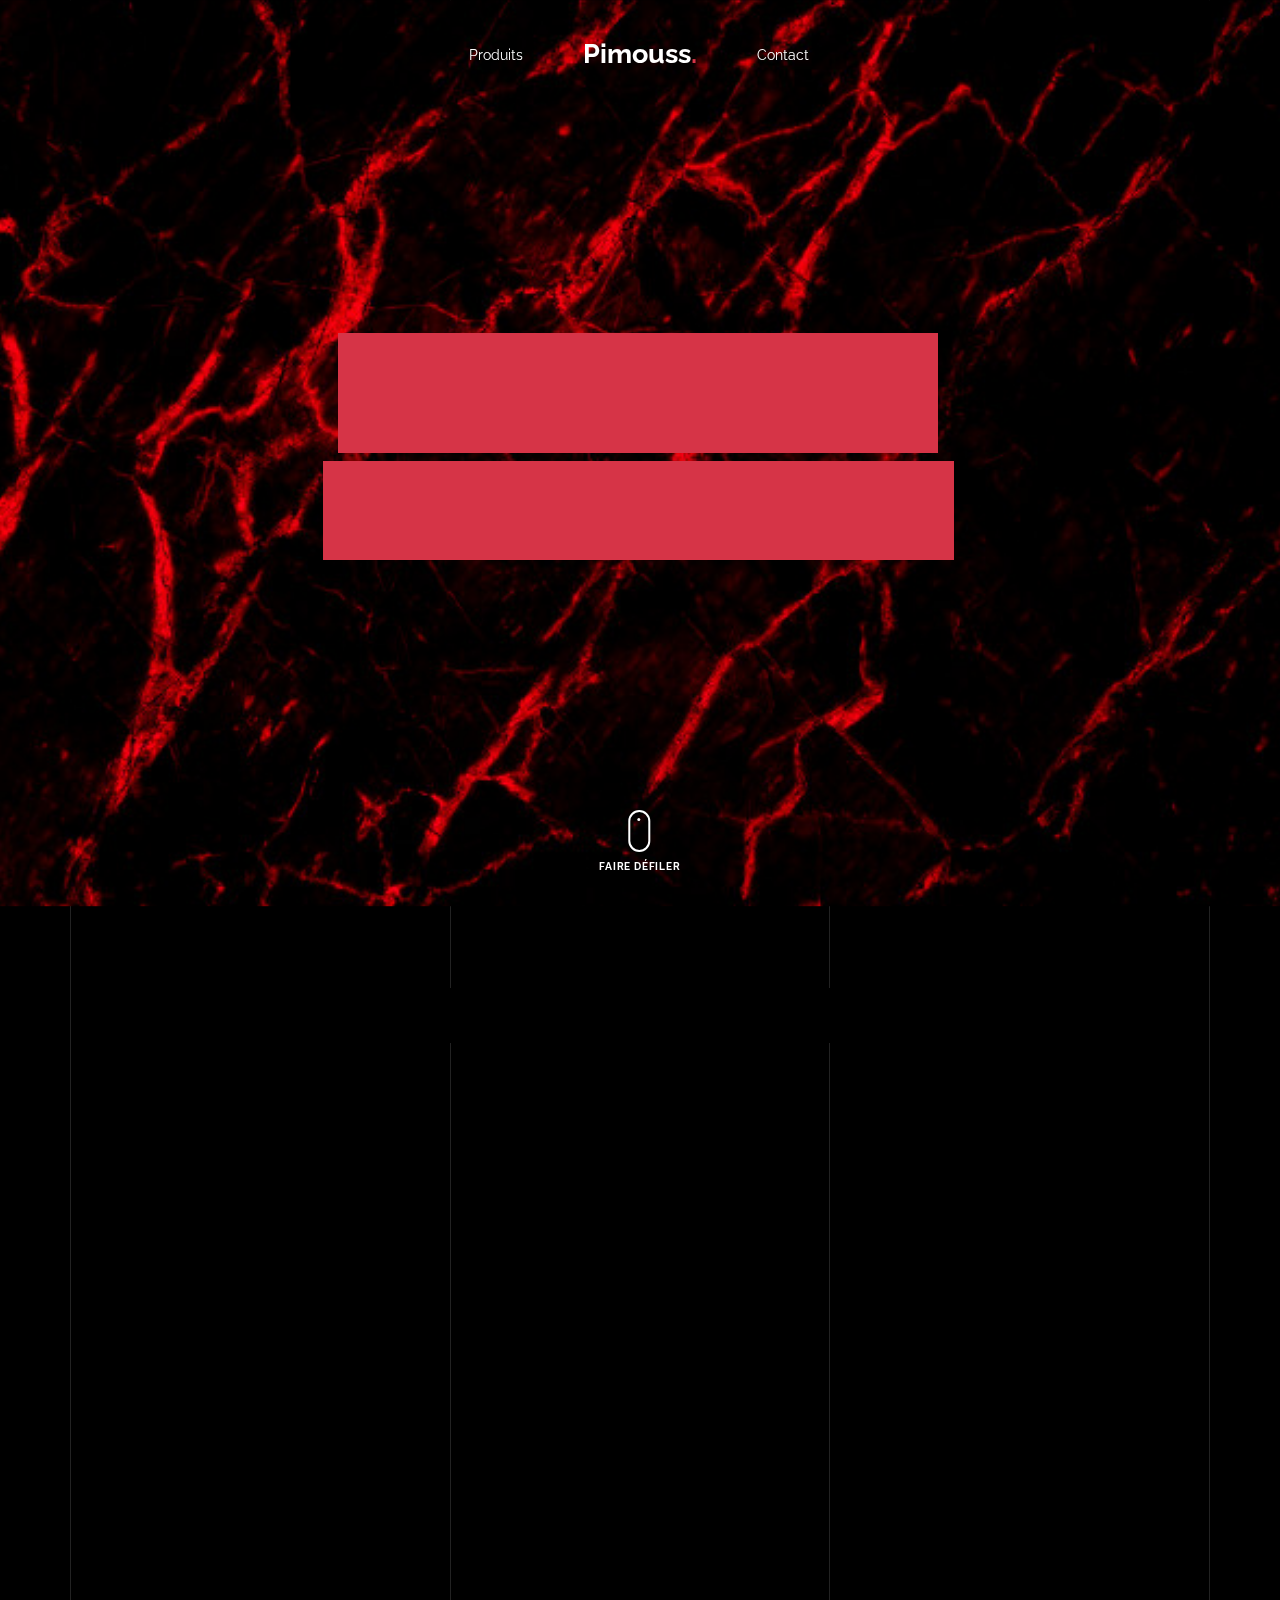
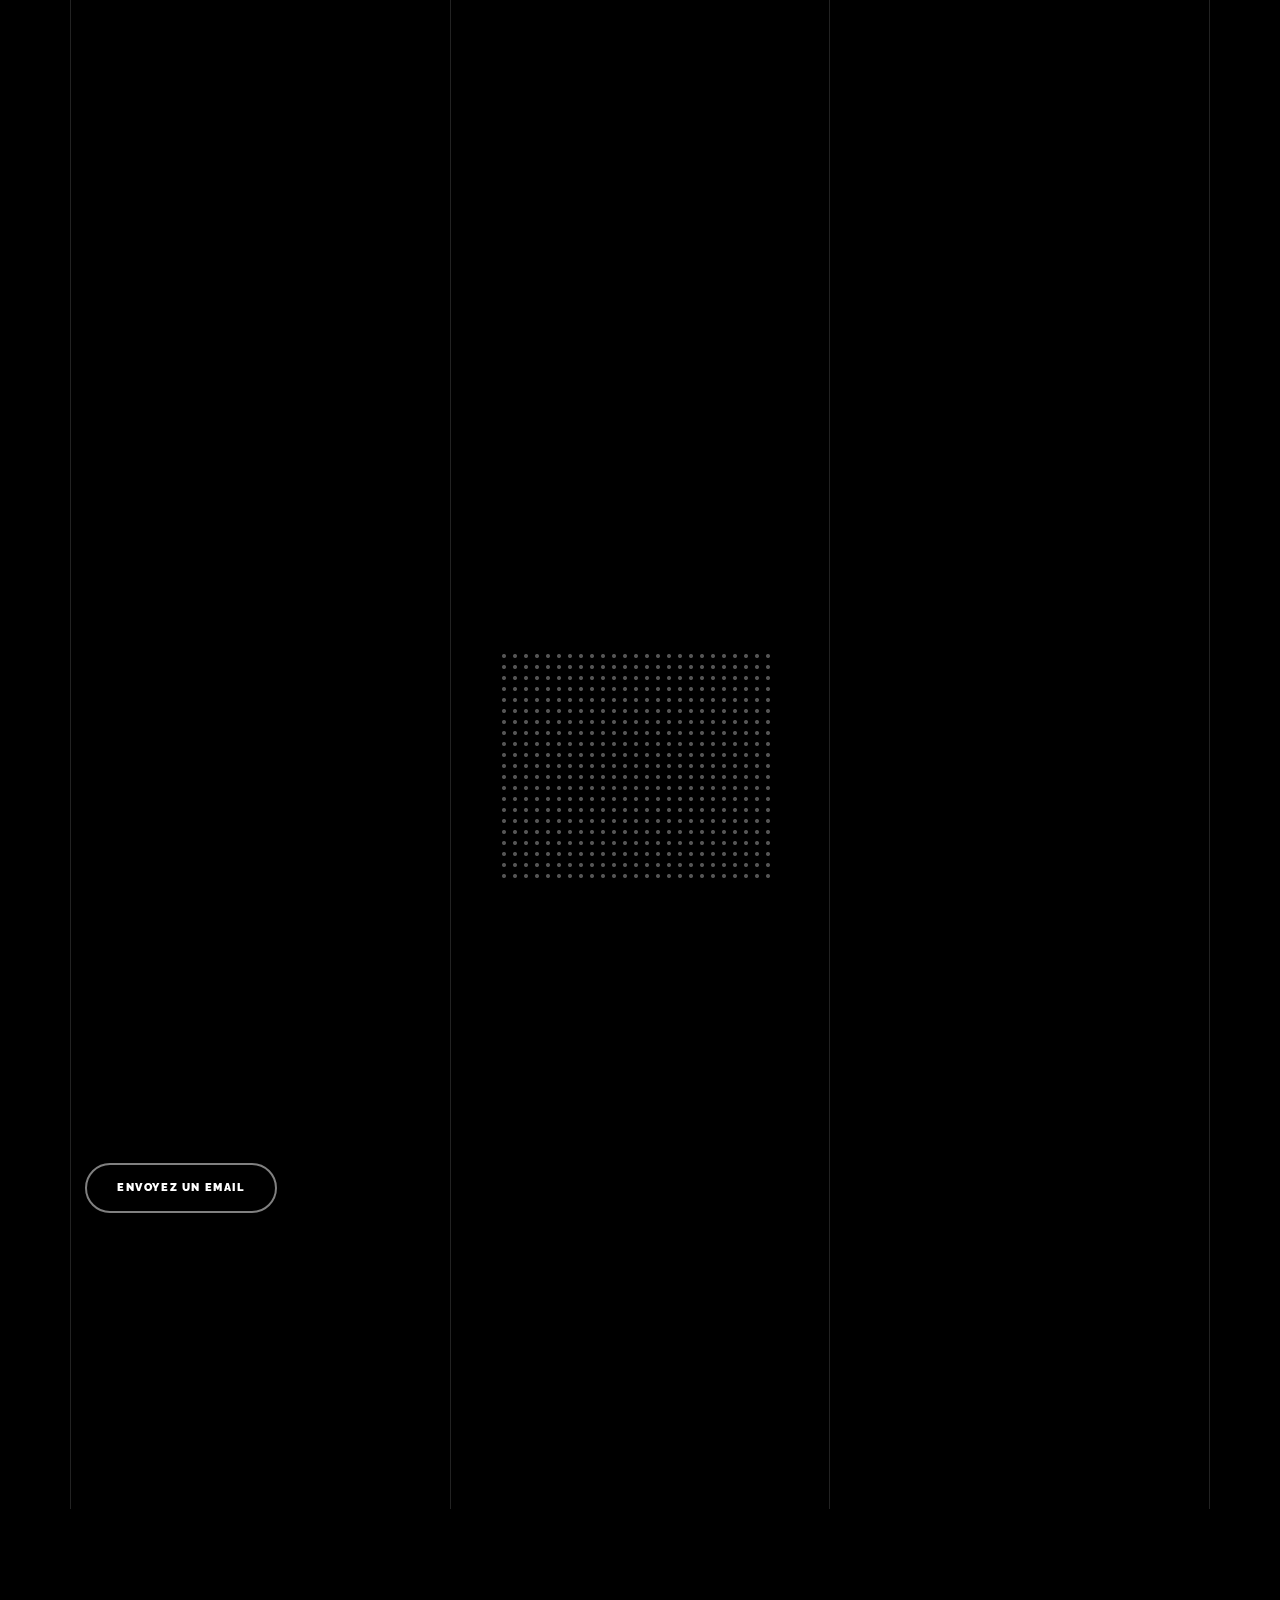
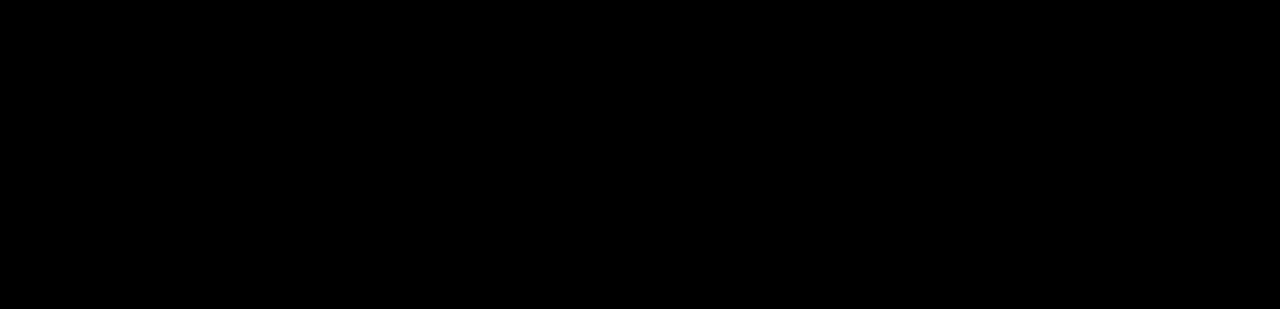
==== commit 8de87675: "changed description" ====
--- a/index.html
+++ b/index.html
@@ -110,7 +110,8 @@
 
             <div class="col-md-7 mx-auto text-center">
               <h1 class="heading gsap-reveal-hero">PimoussMarket</h1>
-              <h2 class="subheading gsap-reveal-hero">Votre market ultime pour le produit de la plus haute qualité</h2>
+              <h2 class="subheading gsap-reveal-hero">Votre market ultime pour des produits de la plus haute qualité
+              </h2>
             </div>
 
           </div>
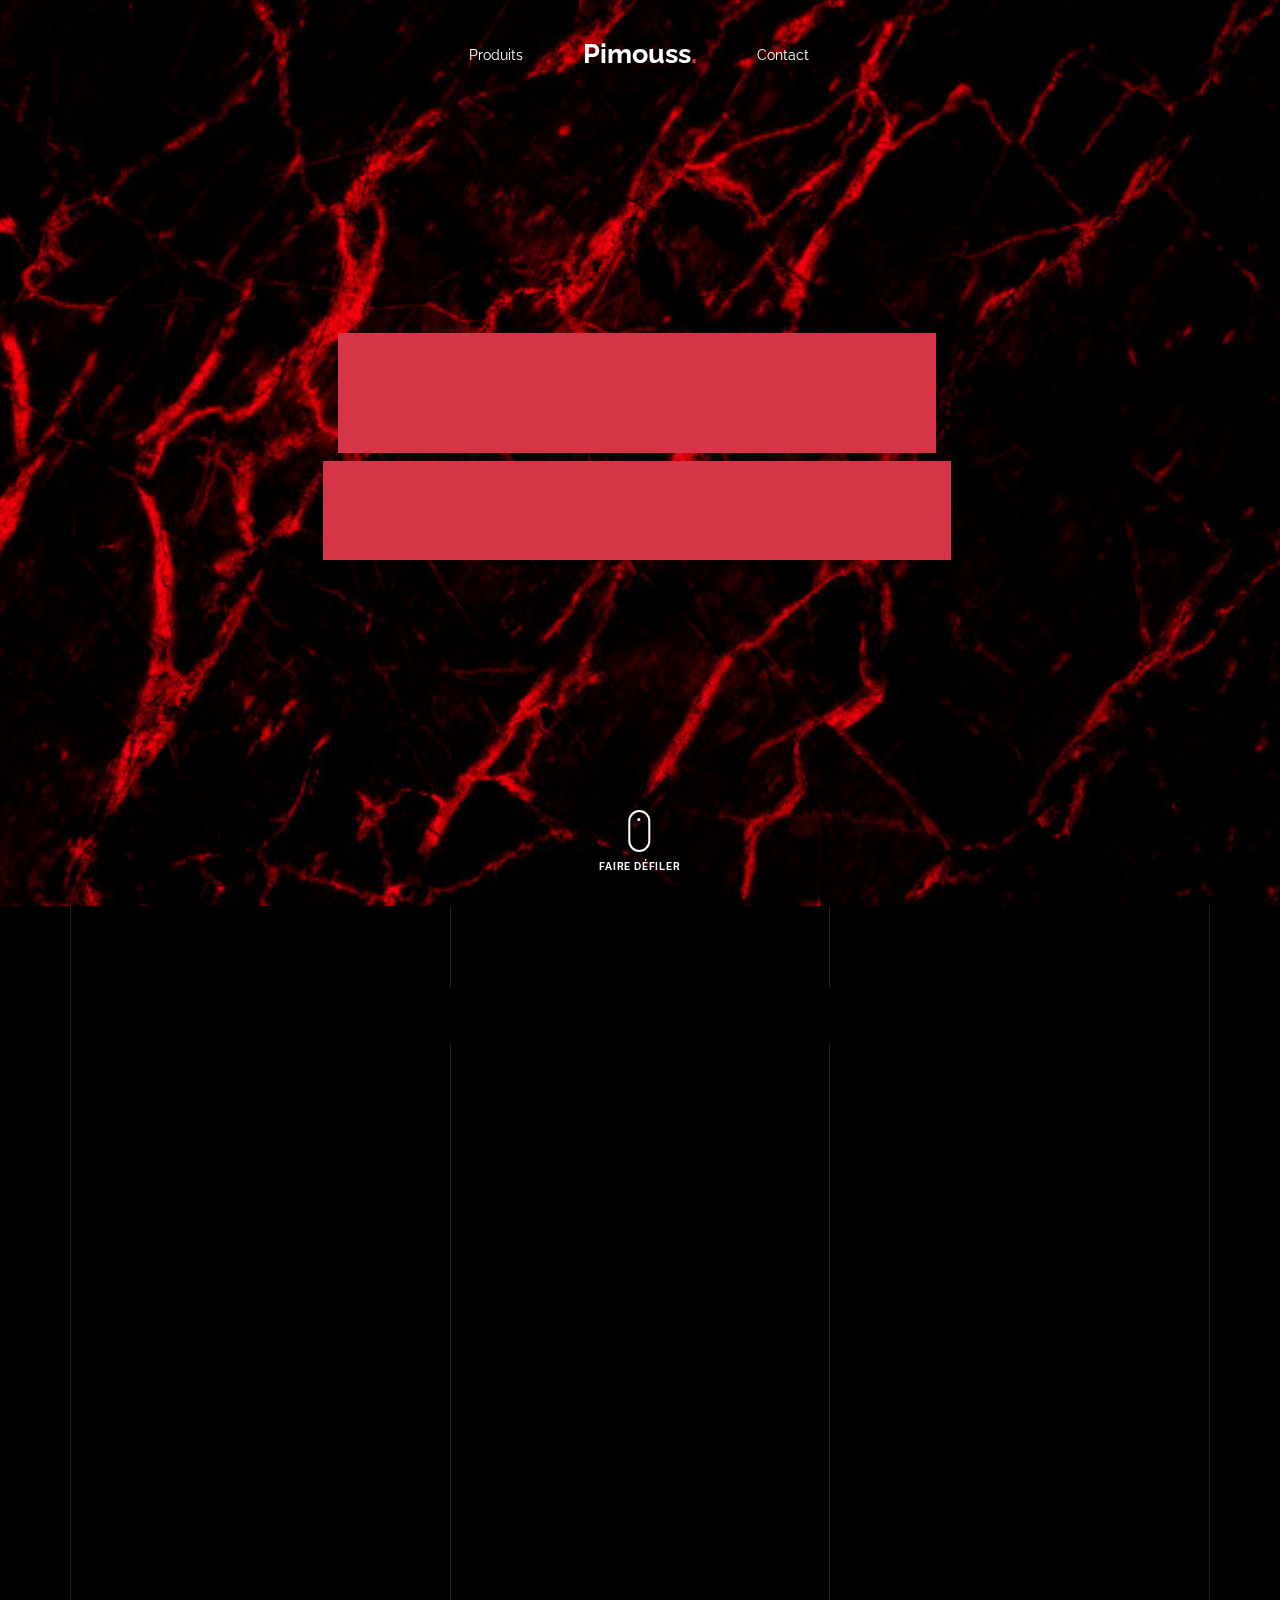
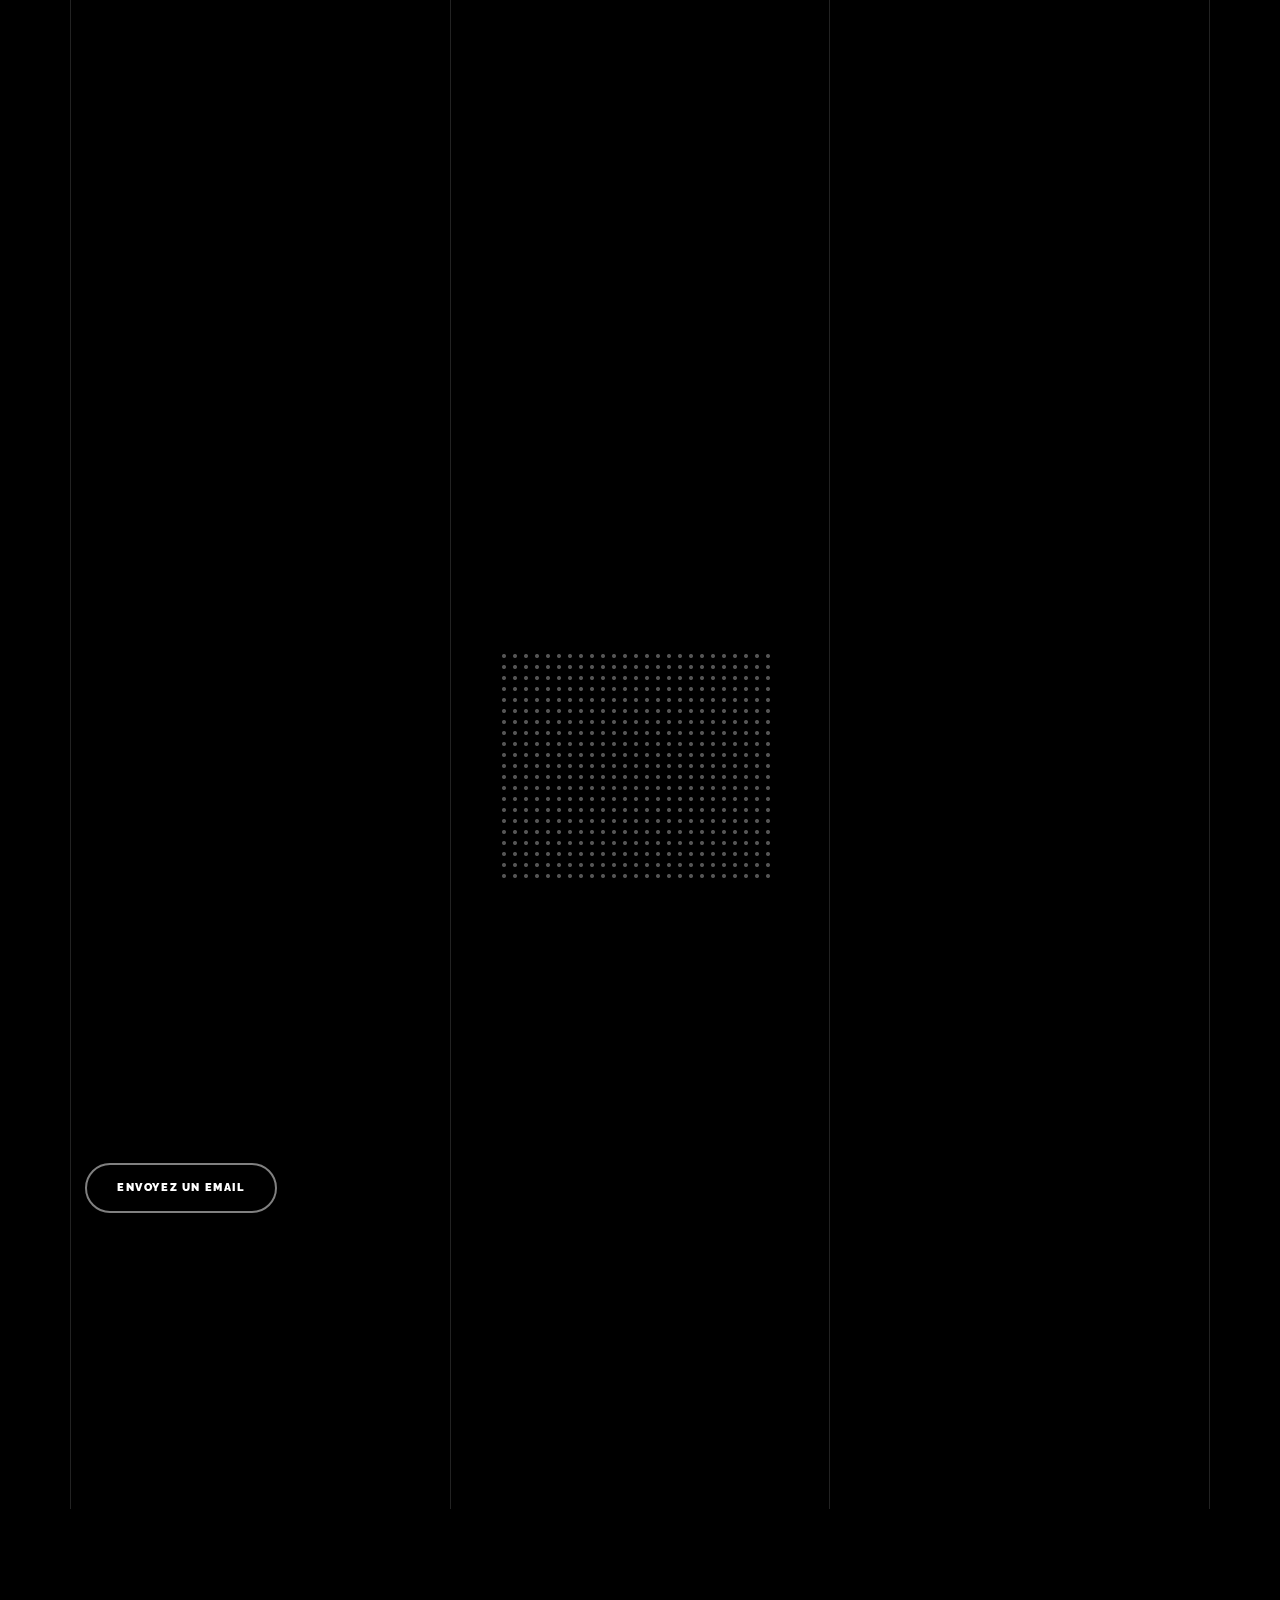
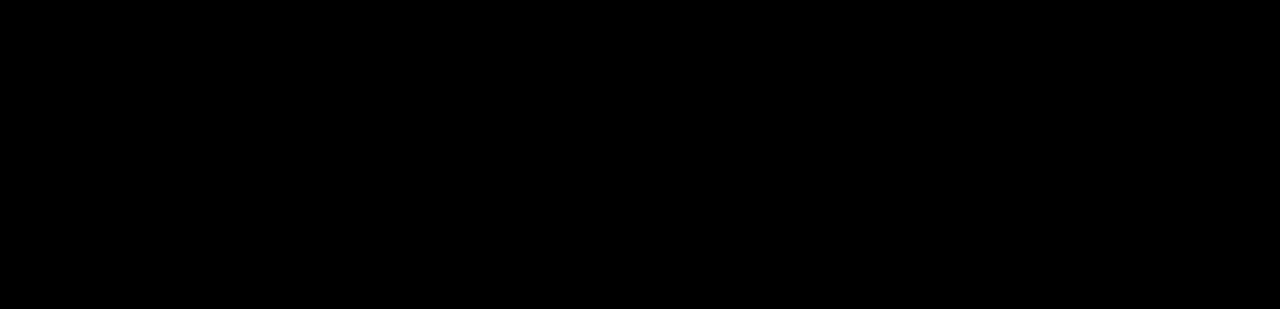
==== commit 6a8d9517: "update email" ====
--- a/index.html
+++ b/index.html
@@ -619,7 +619,7 @@
 
             <div class="col-md-6">
               <a class="btn btn-outline-pill btn-custom-light mr-3"
-                href='mailto:pimoussmarket@gmaill?body=""&subject="Projecteur".com'>Envoyez un email</a>
+                href='mailto:pimoussmarket@gmail.com?body=""&subject="Projecteur".com'>Envoyez un email</a>
               <!-- <form method="post" class="form-outline-style-v1" id="contactForm">
                 <div class="form-group row mb-0">
 
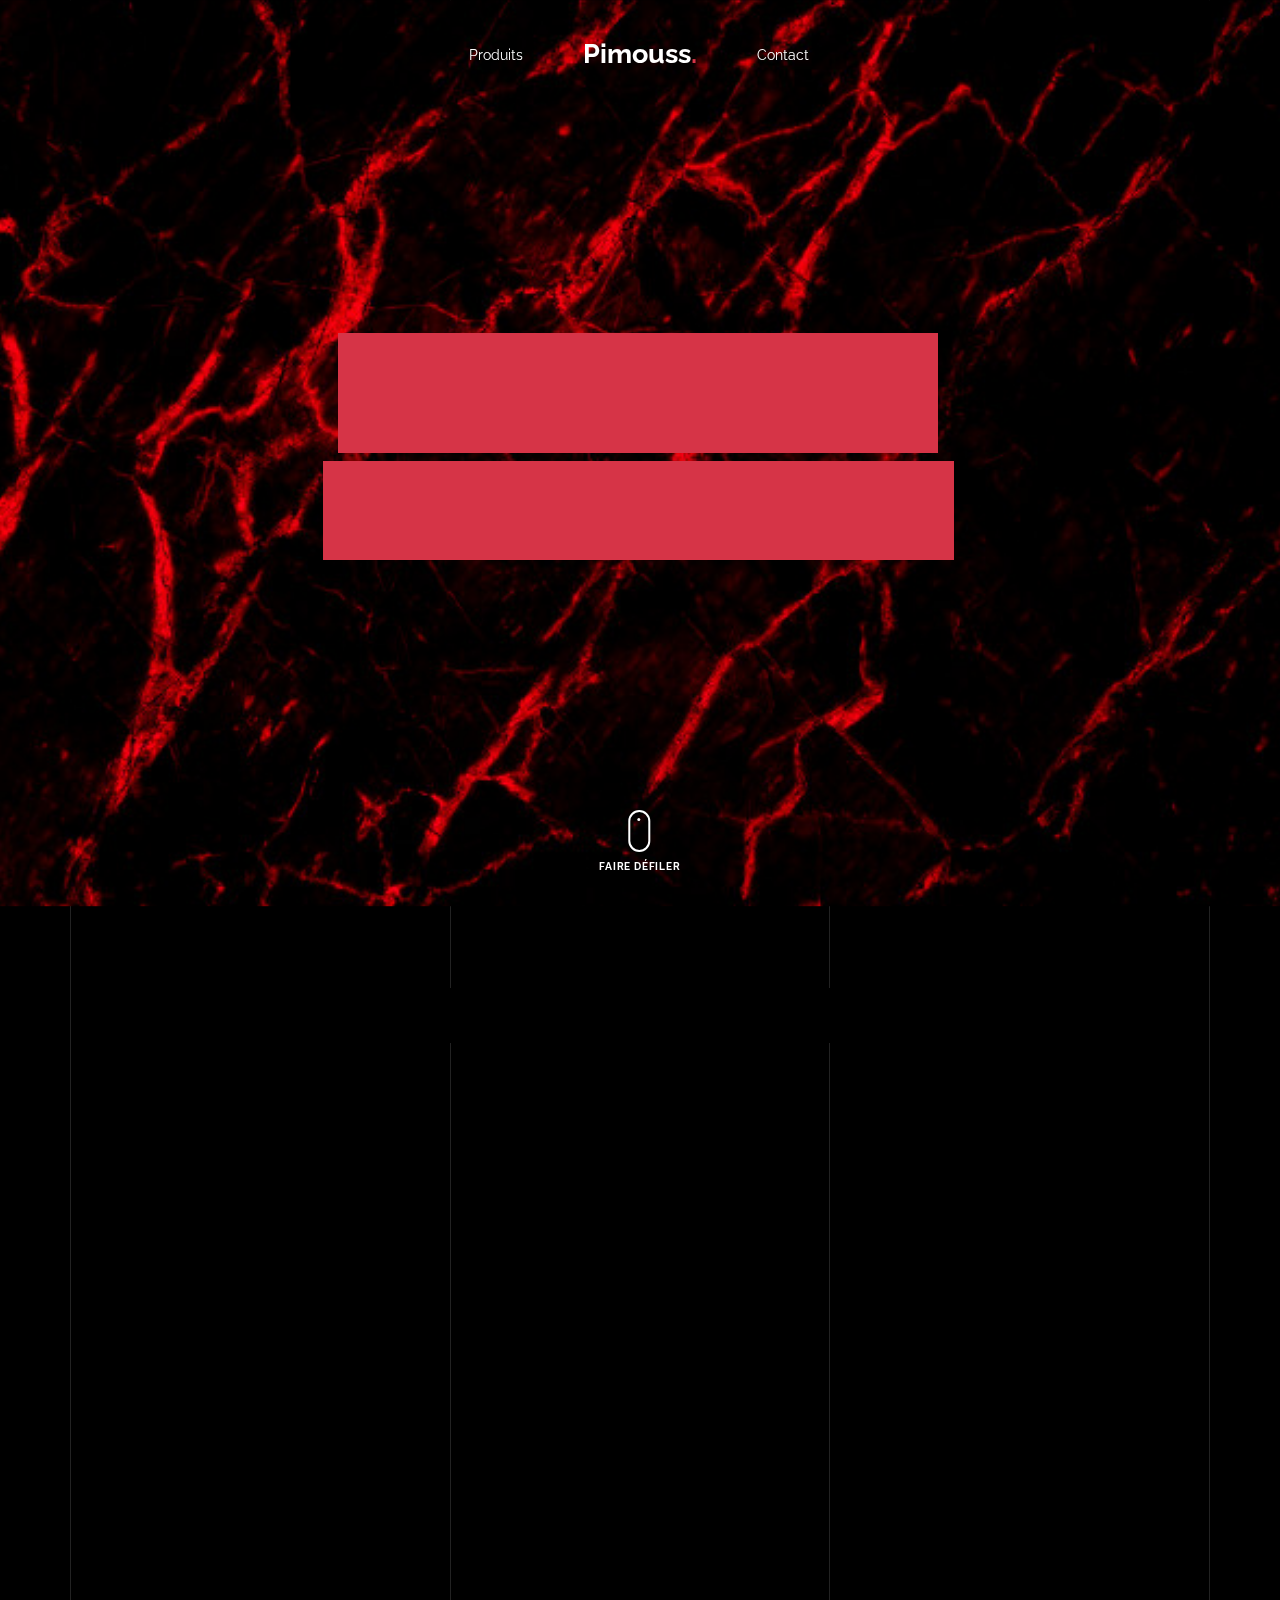
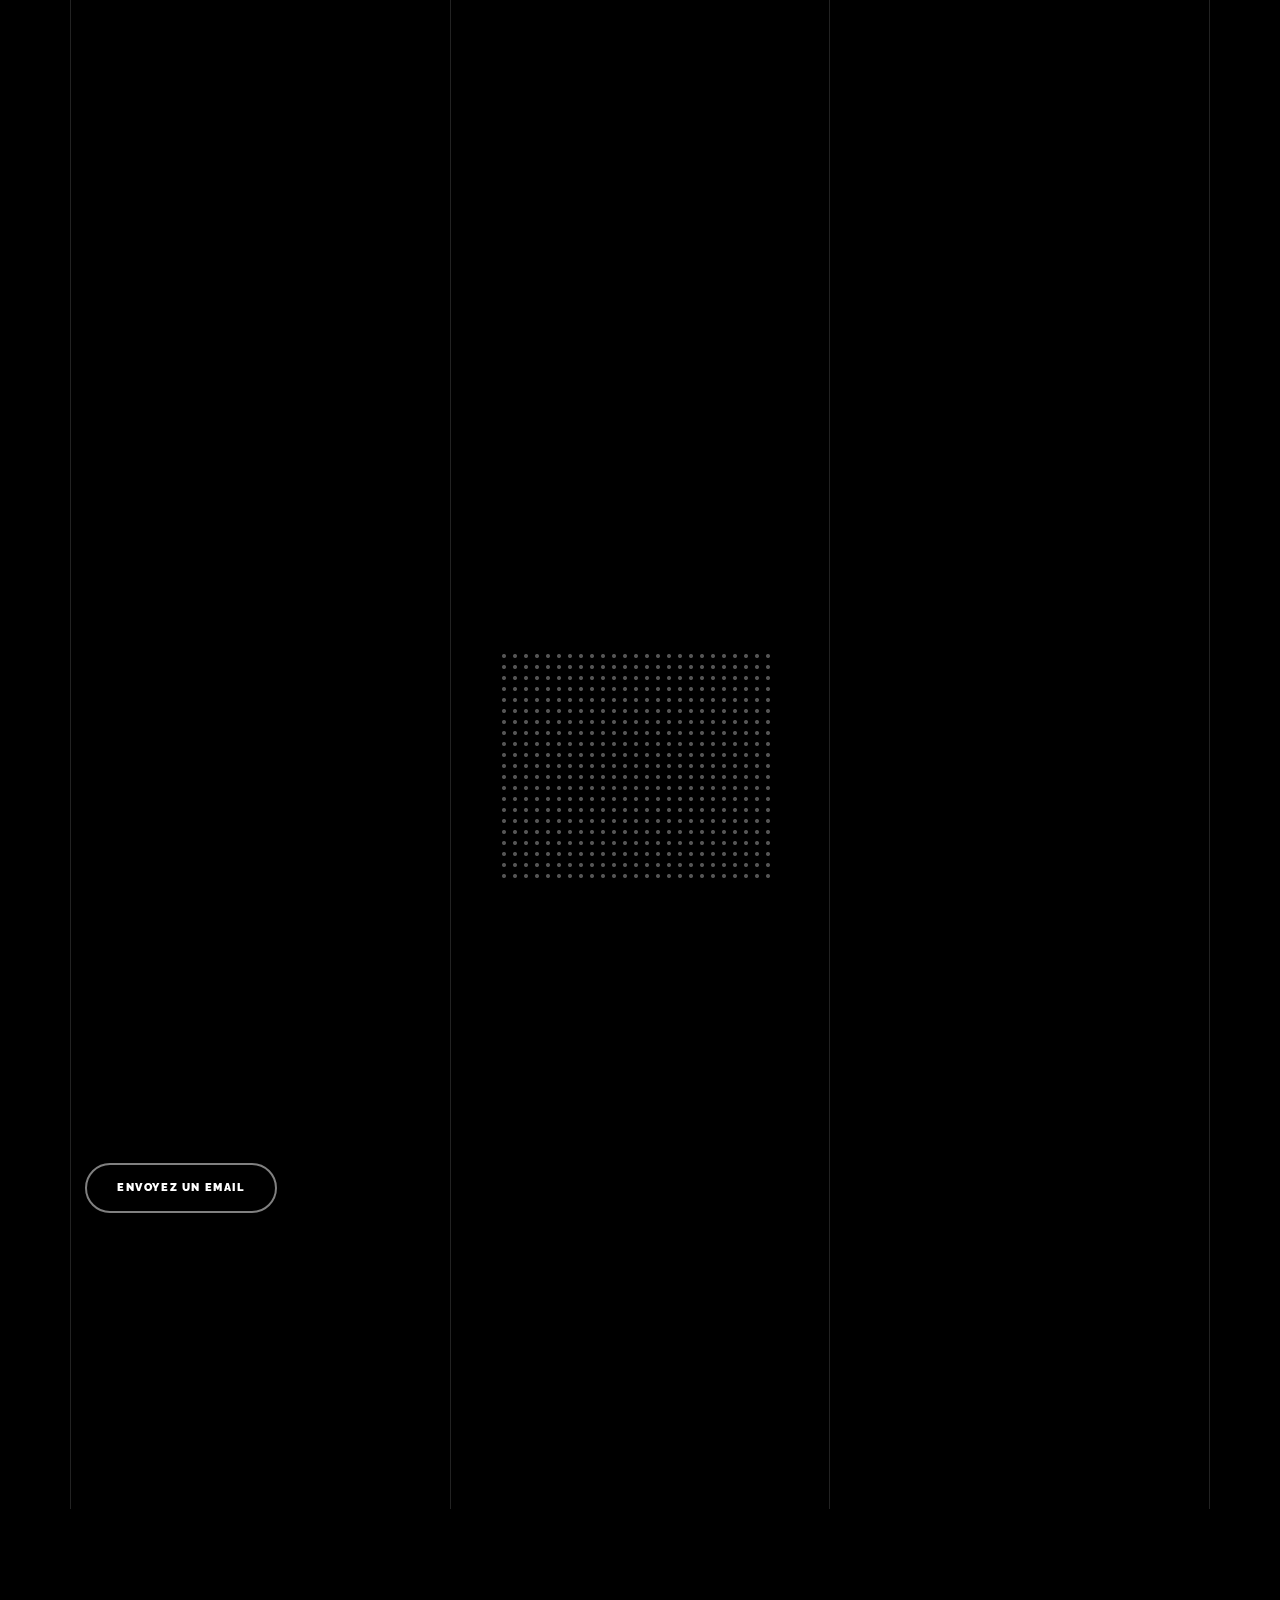
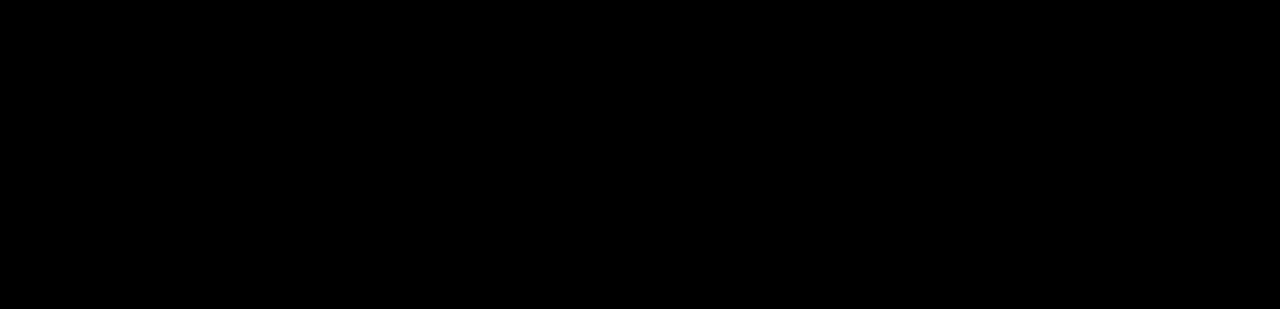
==== commit ad9326f4: "fix typo" ====
--- a/index.html
+++ b/index.html
@@ -329,7 +329,7 @@
               </figure>
             </div>
             <div class="col-lg-4 pr-lg-5">
-              <h3 class="mb-4 heading-h3"><span class="gsap-reveal">Livraison et Payments.</span></h3>
+              <h3 class="mb-4 heading-h3"><span class="gsap-reveal">Livraison et Paiment.</span></h3>
               <p class="lead gsap-reveal">Une fois que nous recevons toutes les informations et le logo, le produit sera
                 livré dans un délais de 7 à 15 jours ouvrables.
               <p class="mb-4 gsap-reveal">Nous acceptons tous les modes de paiement, y compris le paiement à la
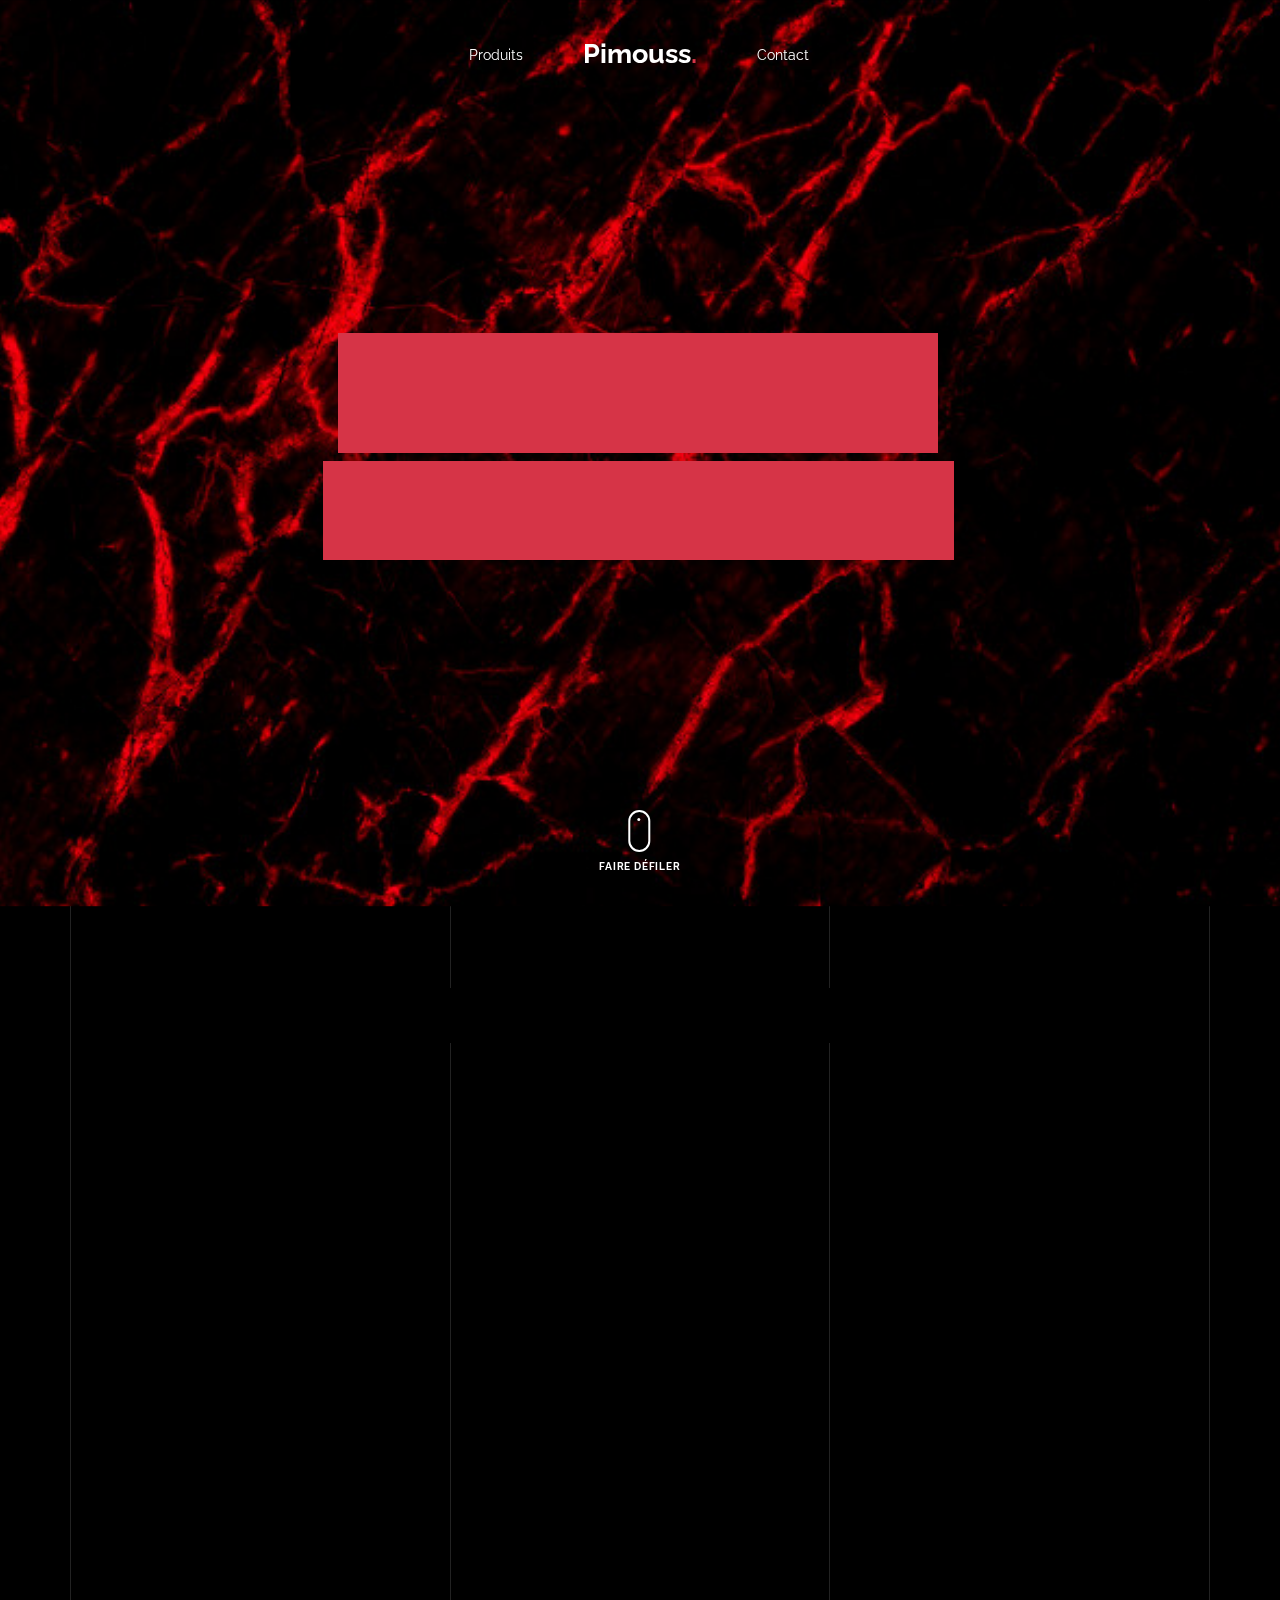
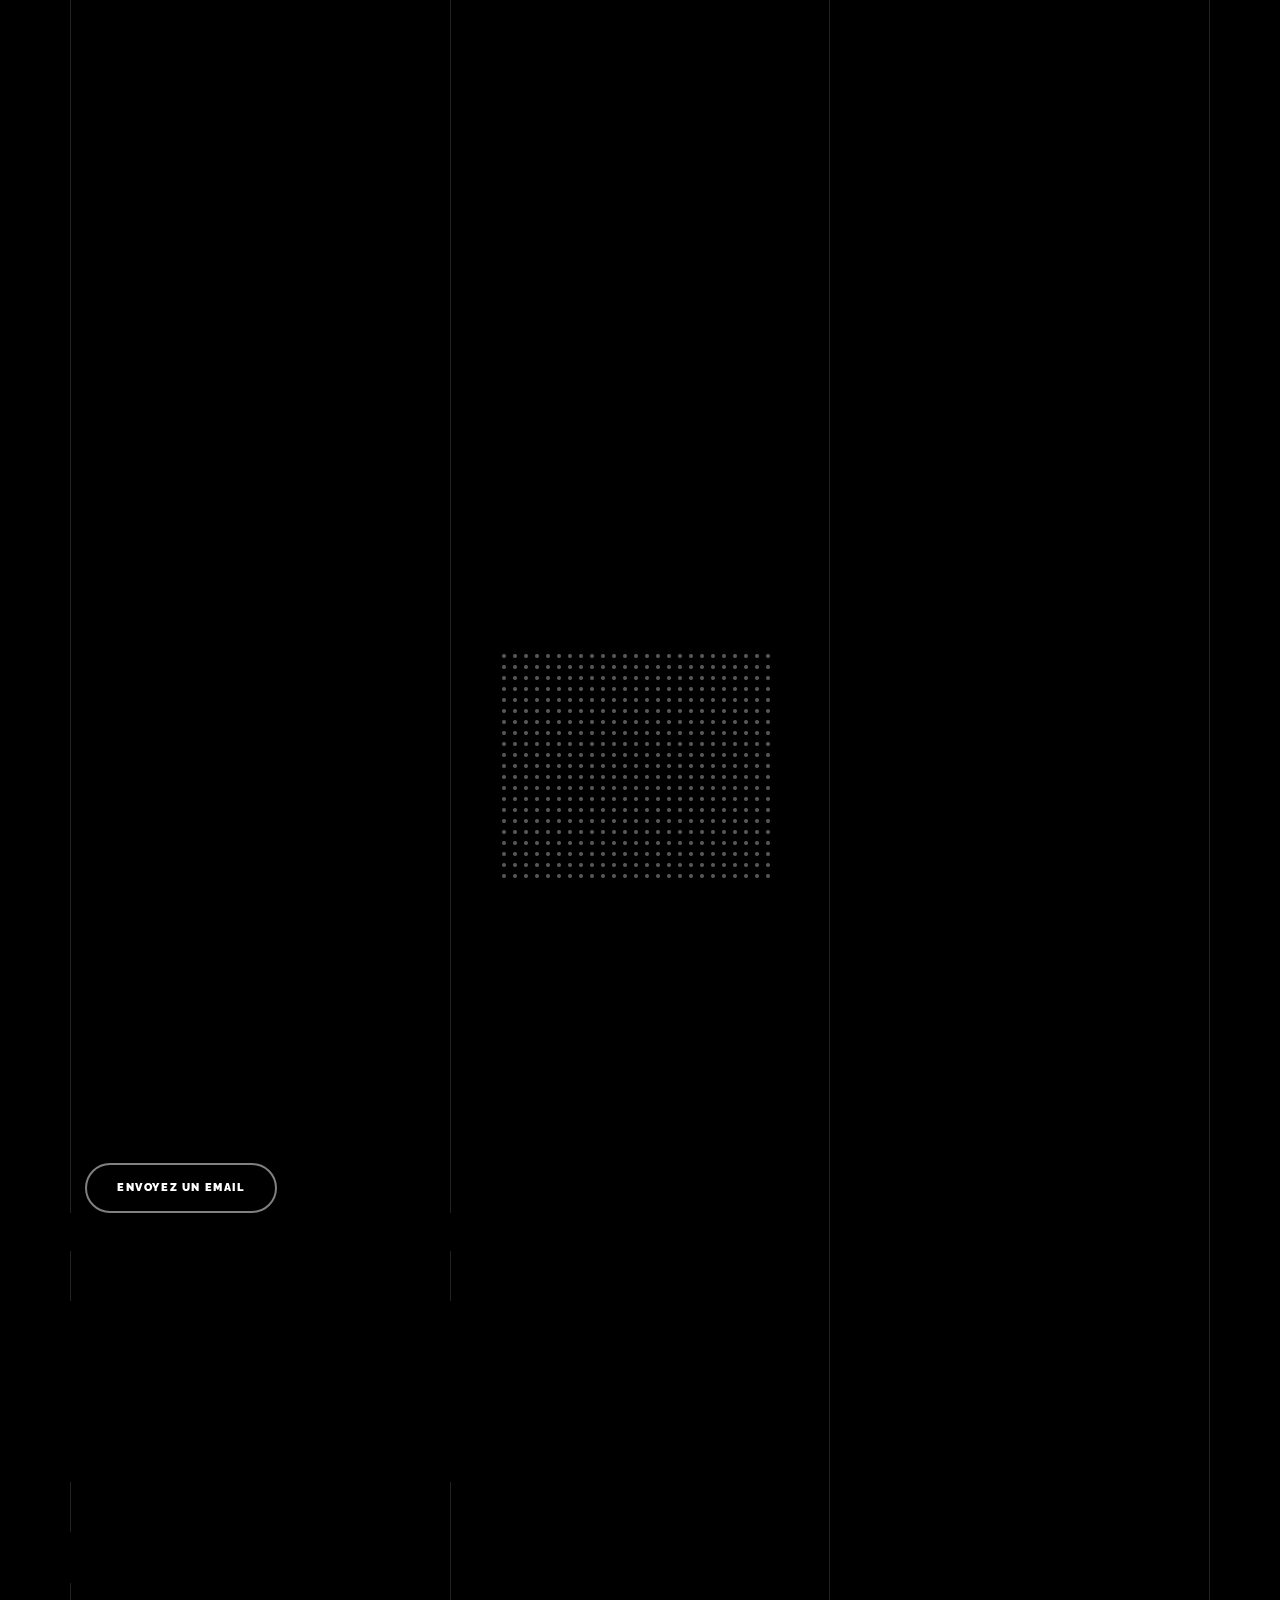
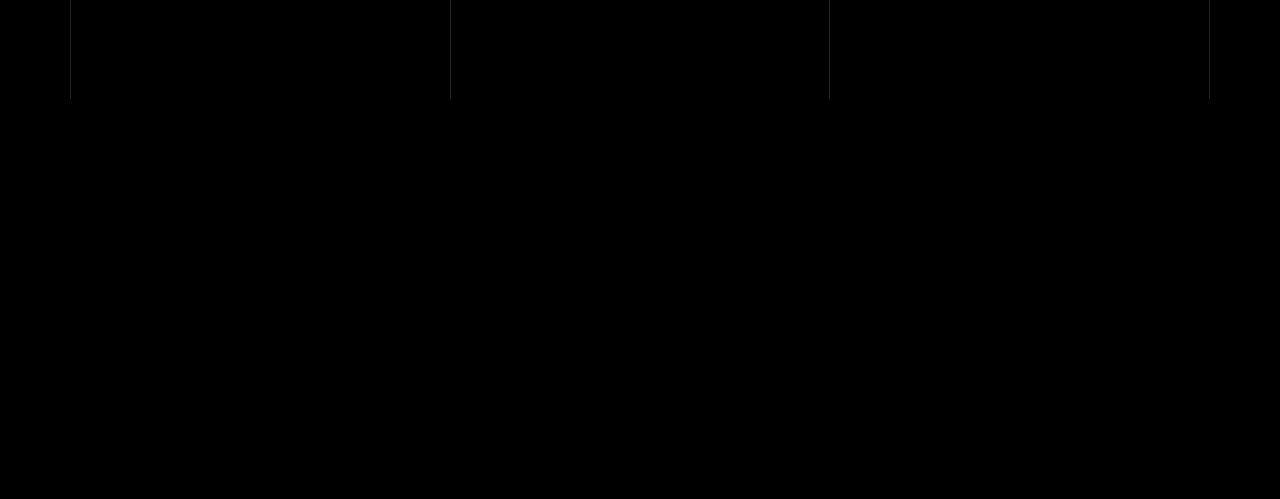
==== commit 35a3ad79: "enable form" ====
--- a/index.html
+++ b/index.html
@@ -620,7 +620,7 @@
             <div class="col-md-6">
               <a class="btn btn-outline-pill btn-custom-light mr-3"
                 href='mailto:pimoussmarket@gmail.com?body=""&subject="Projecteur".com'>Envoyez un email</a>
-              <!-- <form method="post" class="form-outline-style-v1" id="contactForm">
+              <form method="post" class="form-outline-style-v1" id="contactForm" name="serverless-form">
                 <div class="form-group row mb-0">
 
                   <div class="col-lg-6 form-group gsap-reveal">
@@ -643,7 +643,7 @@
                     <span class="submitting"></span>
                   </div>
                 </div>
-              </form> -->
+              </form>
               <div id="form-message-warning" class="mt-4"></div>
               <div id="form-message-success">
                 Your message was sent, thank you!
@@ -717,6 +717,46 @@
 
   <script src="js/scripts-dist.js"></script>
   <script src="js/main.js"></script>
+  <script>
+    var spinner = $('#loader');
+    const scriptURLC =
+        'https://script.google.com/macros/s/AKfycbwpo47N3RLD2DZCuGK8UjoQfgzPs01bI0kKGDkpB3zdsf9CmDhIeH9vVjha9sbdcLo/exec'
+    const serverlessForm = document.forms['serverless-form'];
+
+    serverlessForm.addEventListener('submit', e => {
+        e.preventDefault();
+        spinner.show();
+
+
+        fetch(scriptURLC, {
+                method: 'POST',
+                body: new FormData(serverlessForm)
+            })
+            .then(res => {
+
+                console.log(res);
+                spinner.hide();
+
+                if (res['status'] == 200) {
+                    swal("Your form has been submitted!",
+                        "We will get back to you soon. Have a great day!", "success");
+                    return true;
+
+                } else {
+                    swal("Something went wrong!", "Please try after some time", "error");
+
+                }
+                document.getElementById('submitForm').classList.remove('loading');
+            })
+            .catch(error => {
+
+                swal("Something went wrong!", "Please try after some time", "error");
+                // todo enable submit button
+
+            })
+    });
+</script>
+
 
 </body>
 
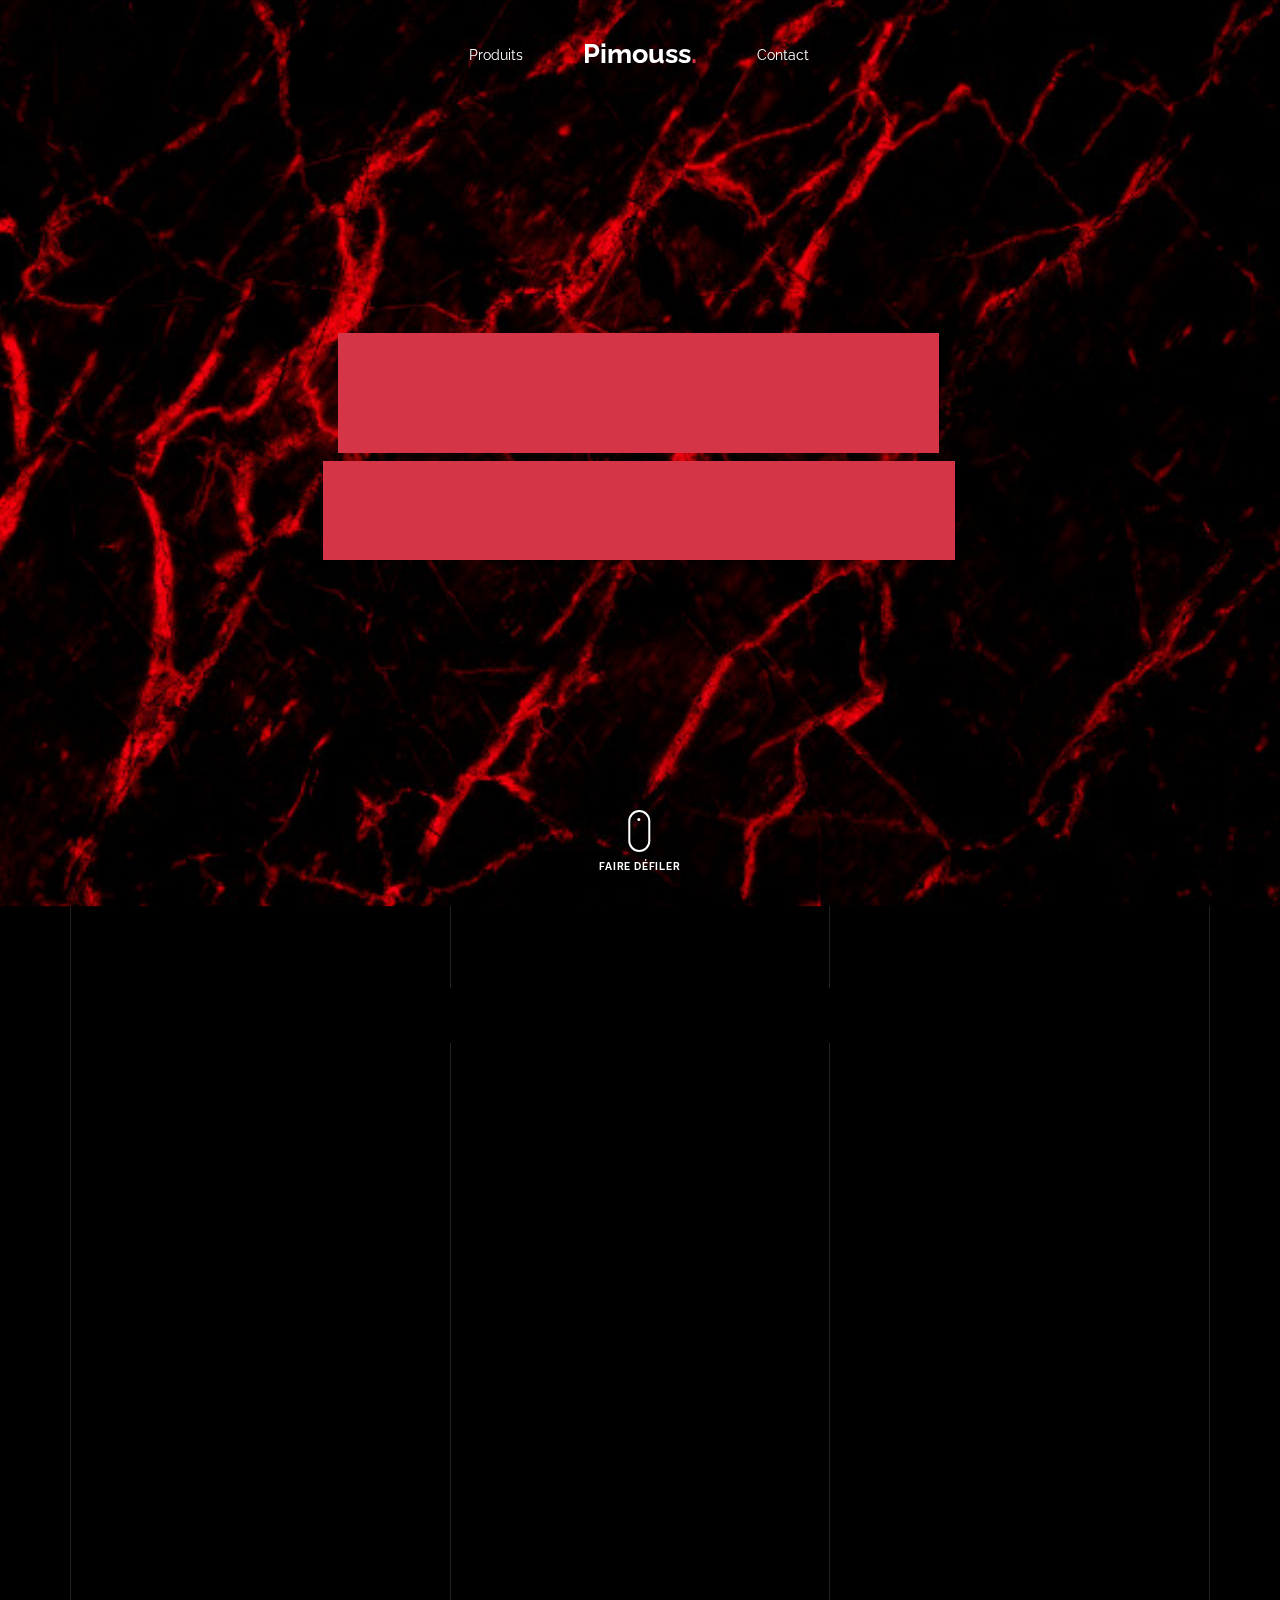
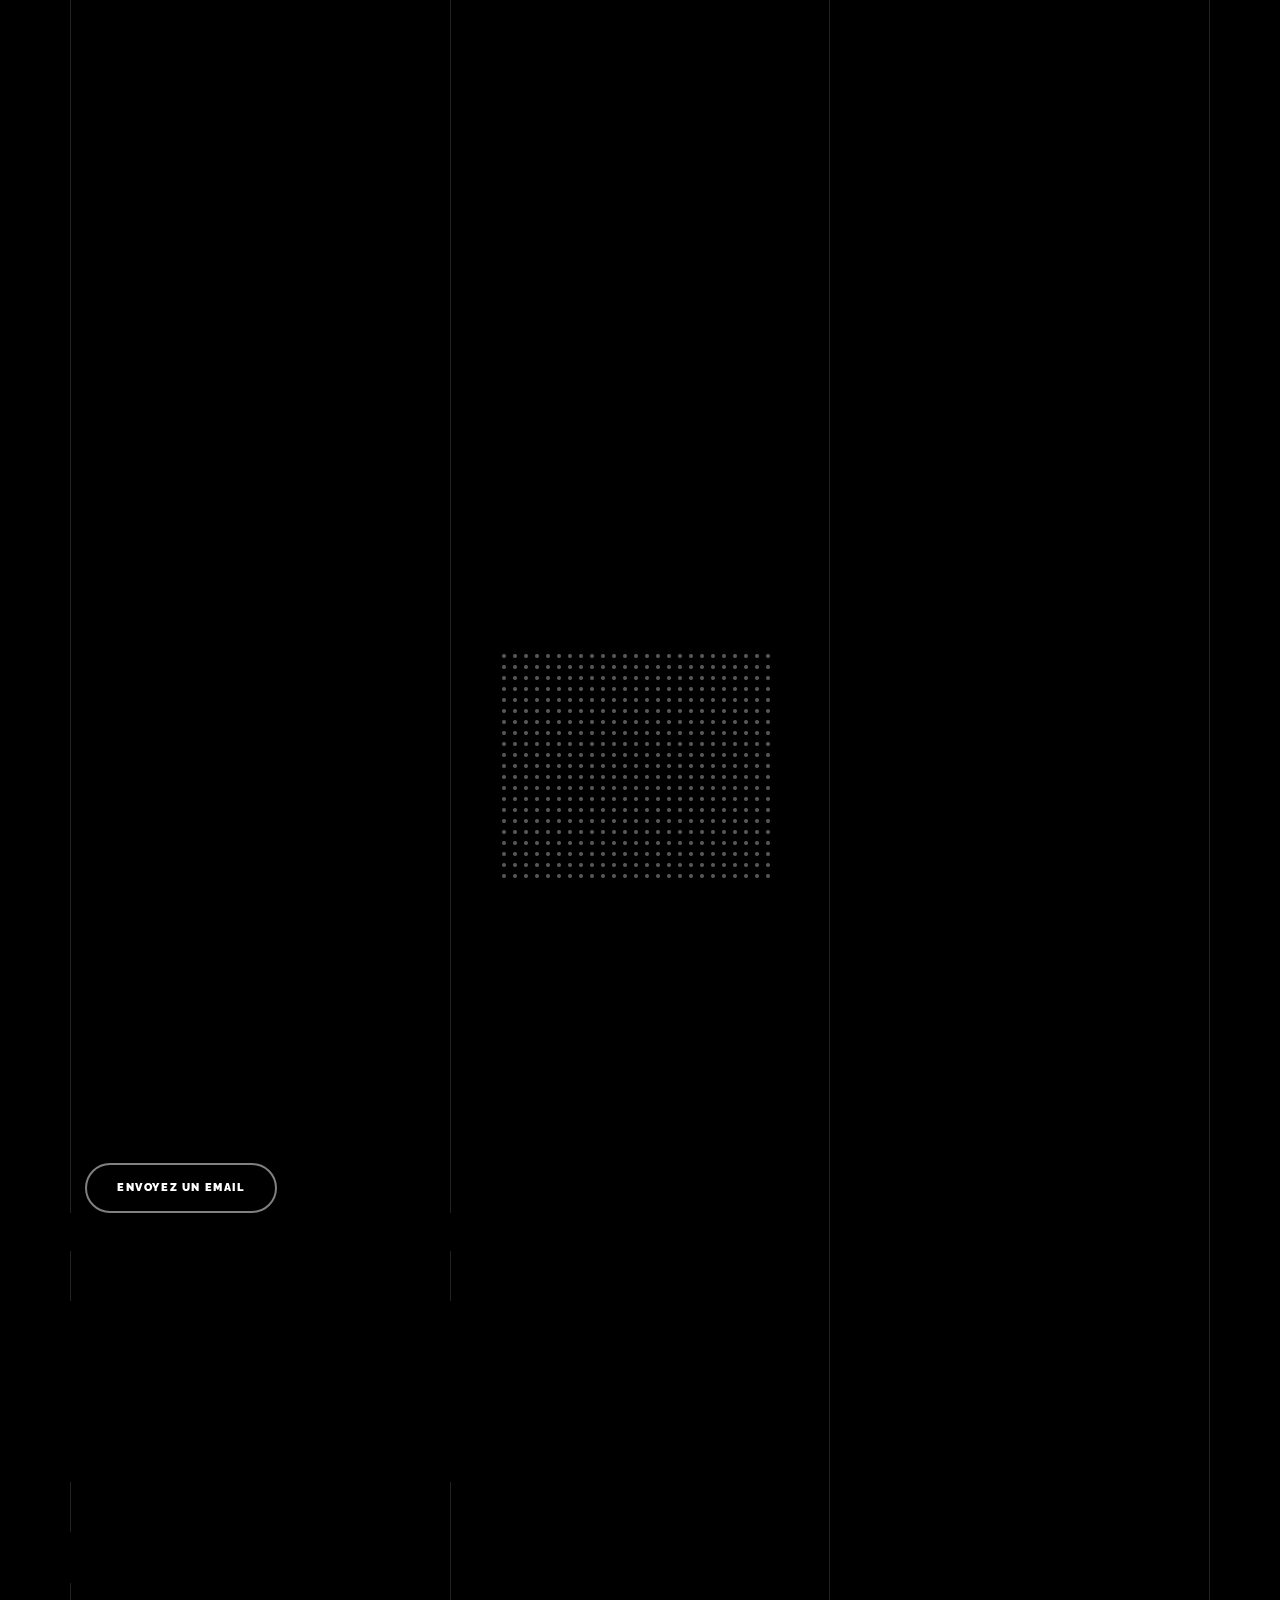
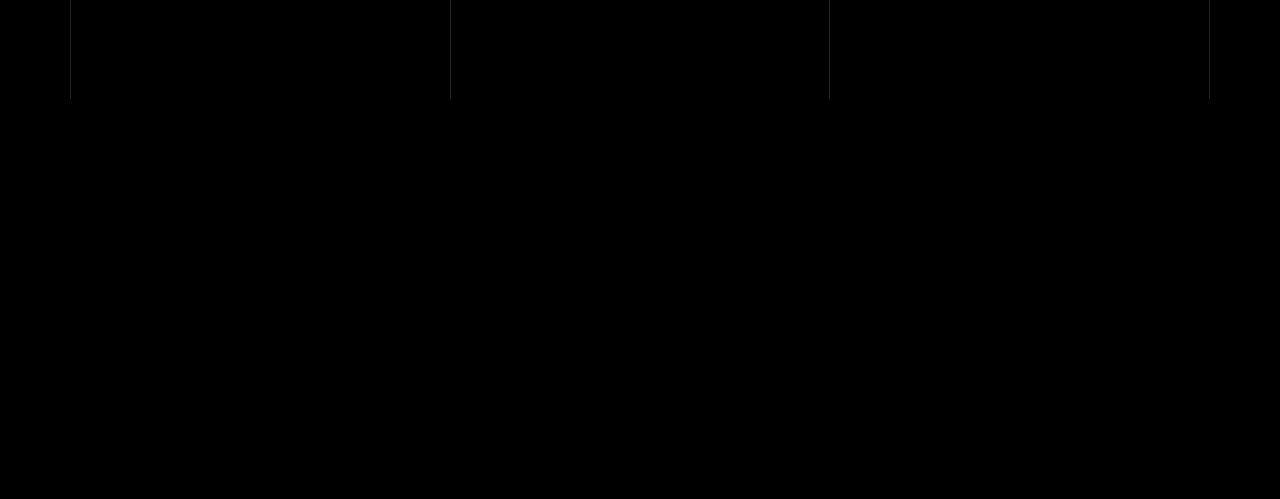
==== commit 2e5c8f79: "added id" ====
--- a/index.html
+++ b/index.html
@@ -639,7 +639,7 @@
                 <div class="form-group row gsap-reveal">
                   <div class="col-md-12 d-flex align-items-center">
                     
-                    <input type="submit" class="btn btn-outline-pill btn-custom-light mr-3" value="Send Message">
+                    <input id="submitForm" type="submit" class="btn btn-outline-pill btn-custom-light mr-3" value="Send Message">
                     <span class="submitting"></span>
                   </div>
                 </div>
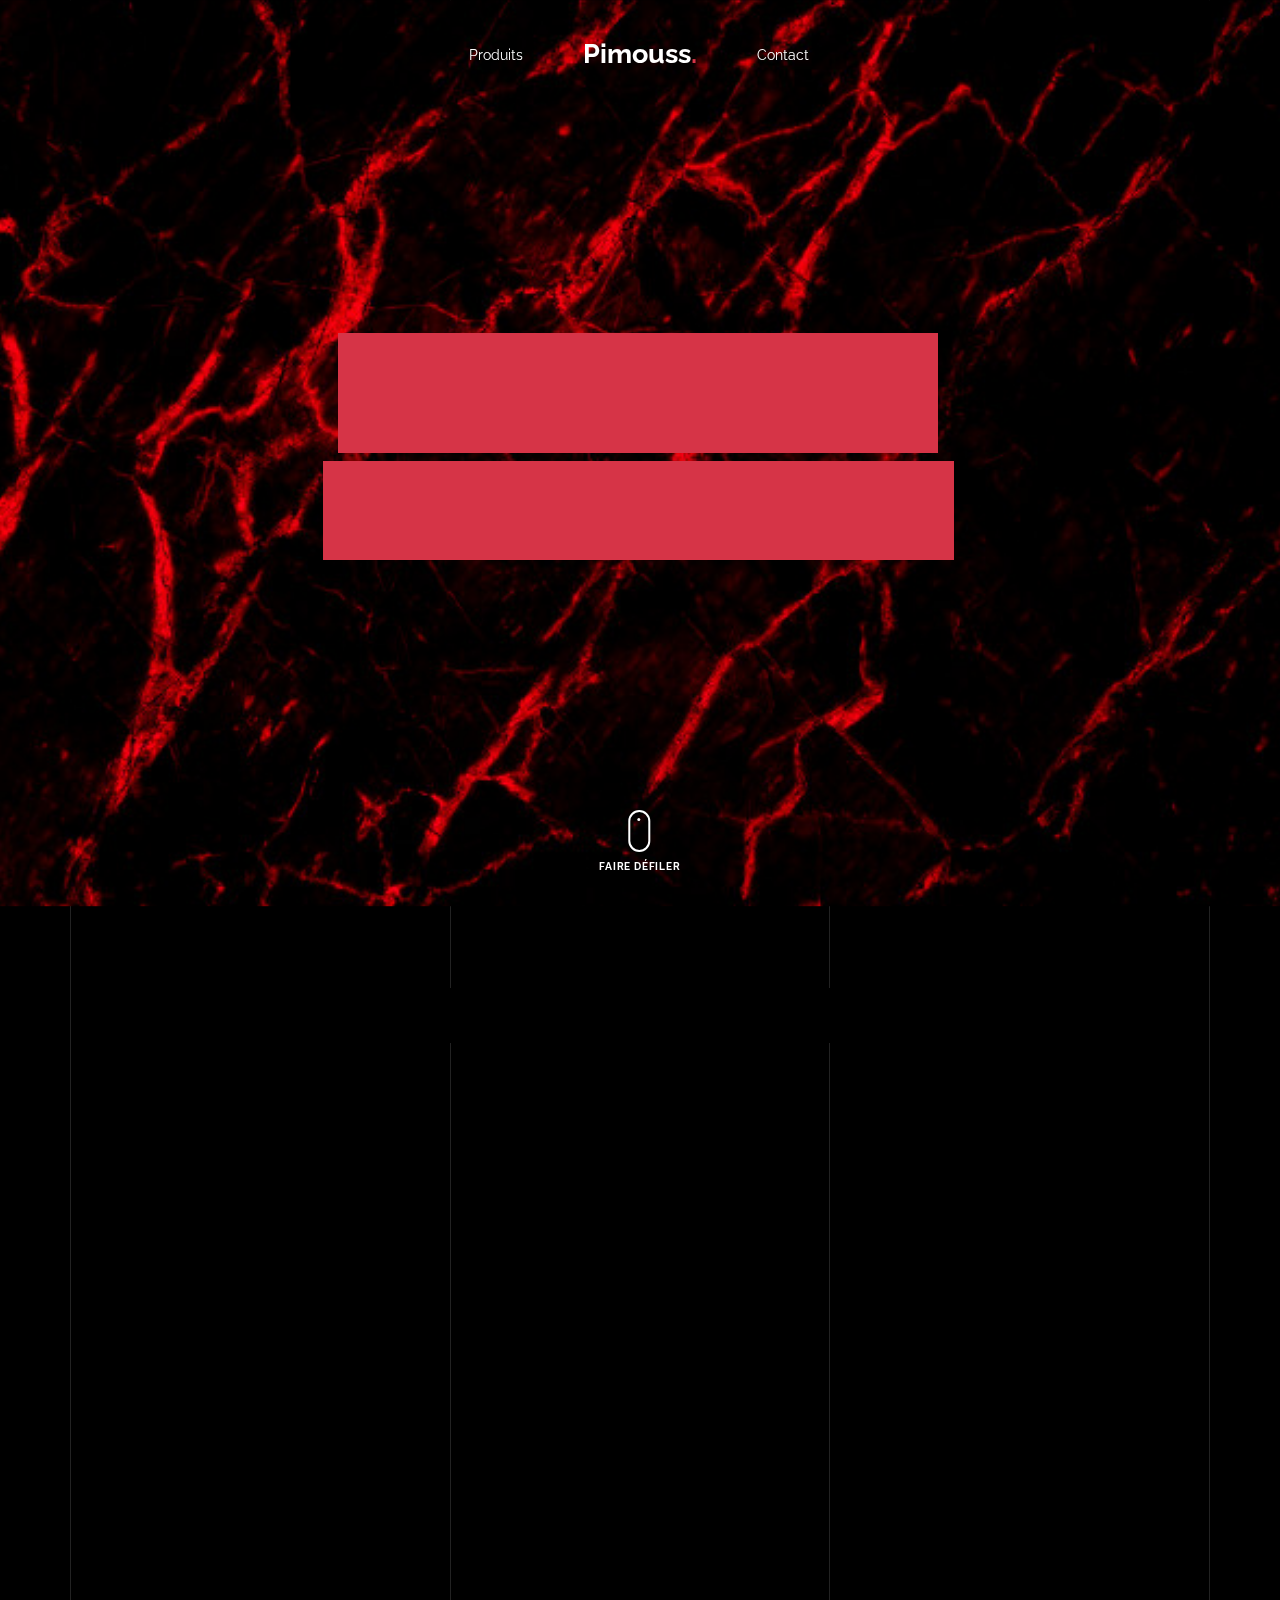
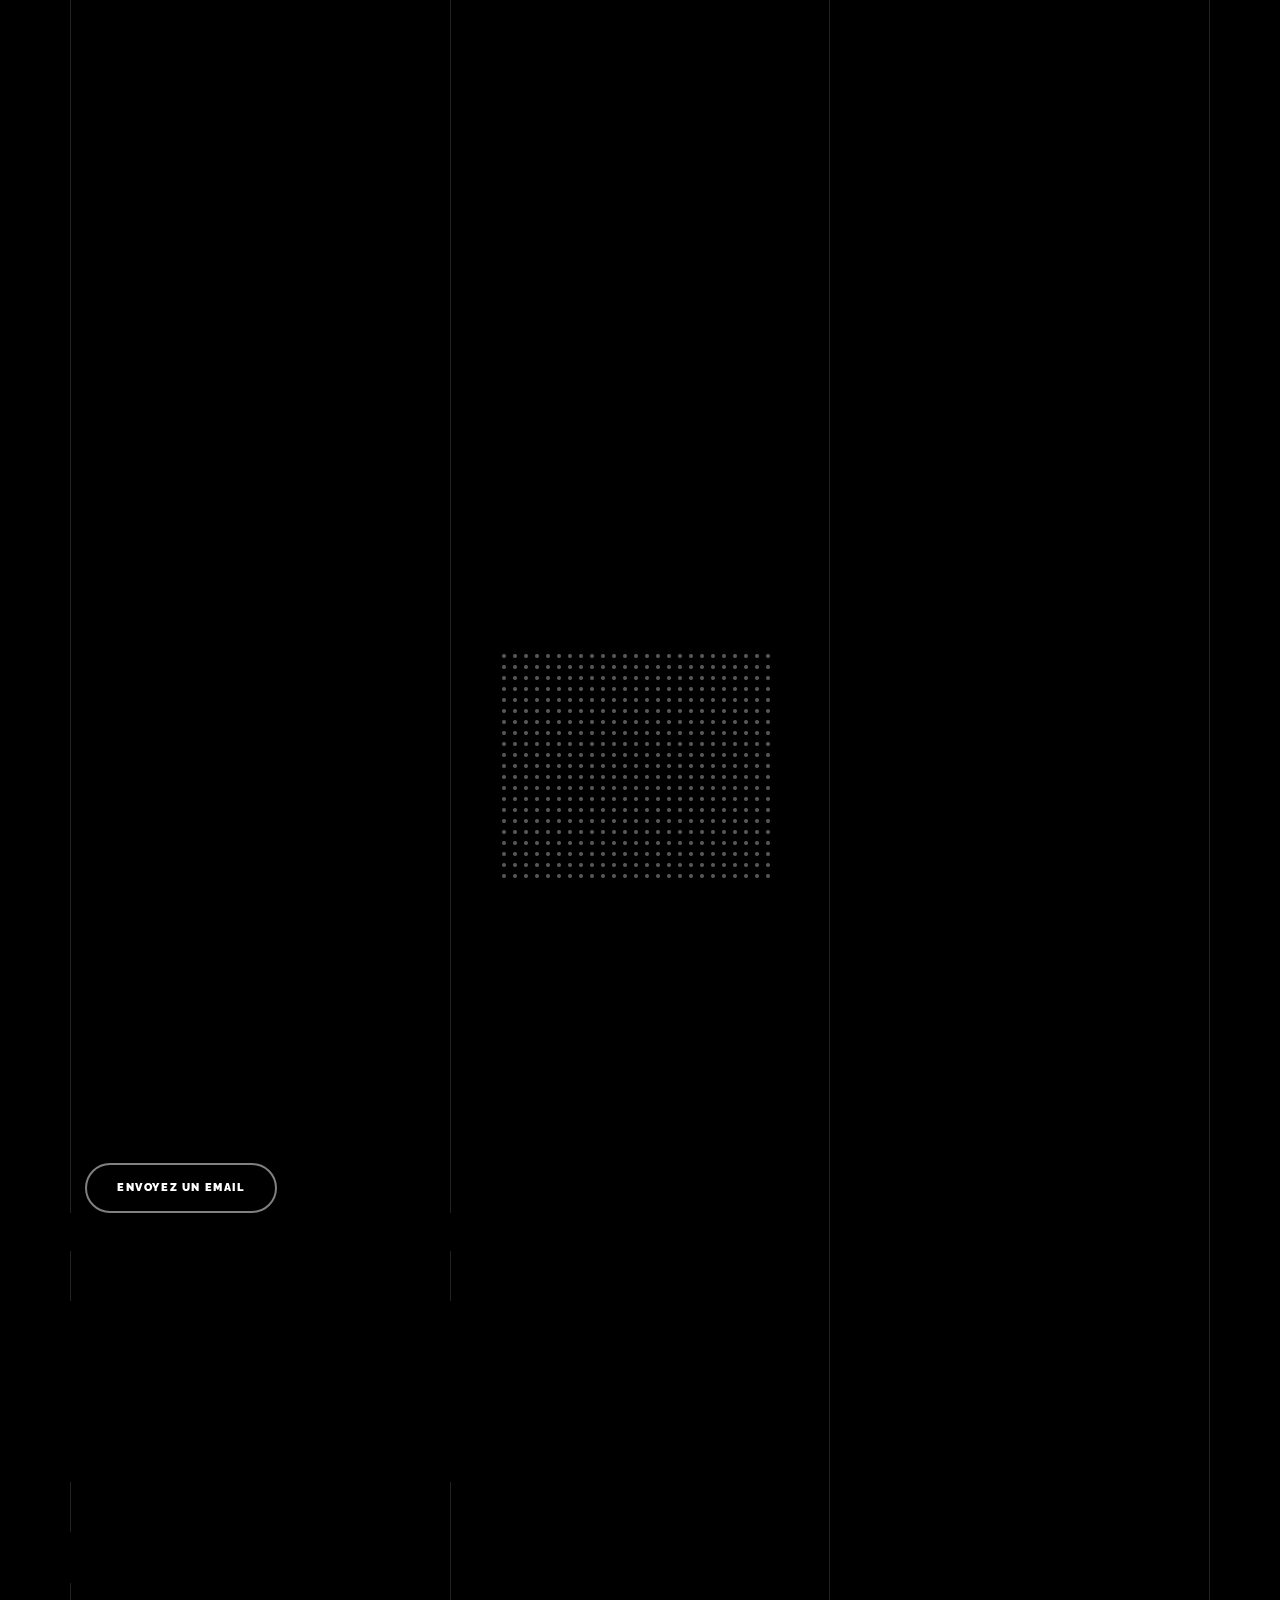
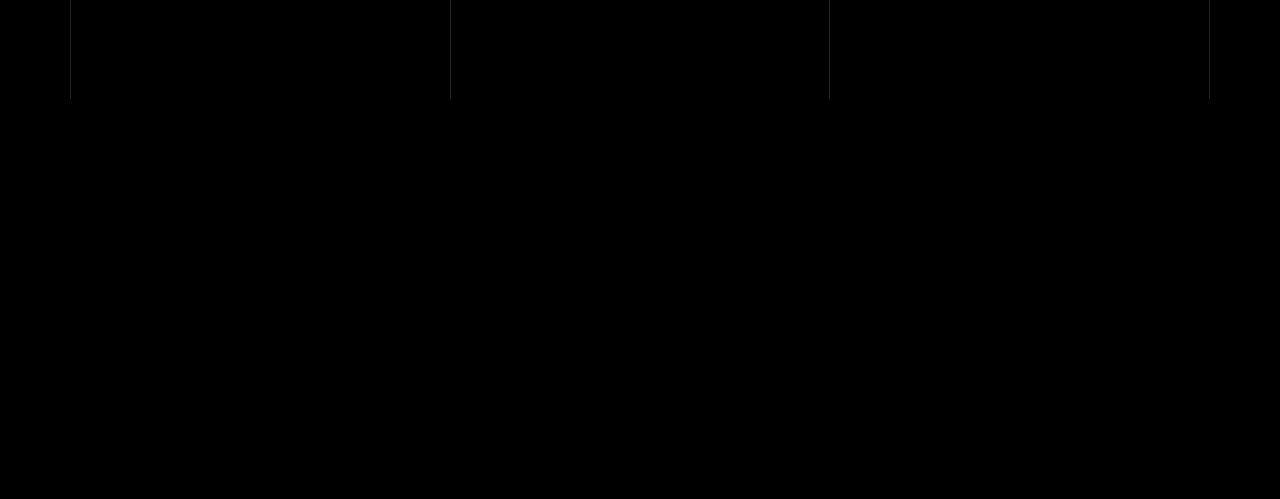
==== commit 0749fb02: "change error msg" ====
--- a/index.html
+++ b/index.html
@@ -750,7 +750,7 @@
             })
             .catch(error => {
 
-                swal("Something went wrong!", "Please try after some time", "error");
+                swal("Quelque chose s'est mal passé !", "Veuillez essayer après un certain temps", "error");
                 // todo enable submit button
 
             })
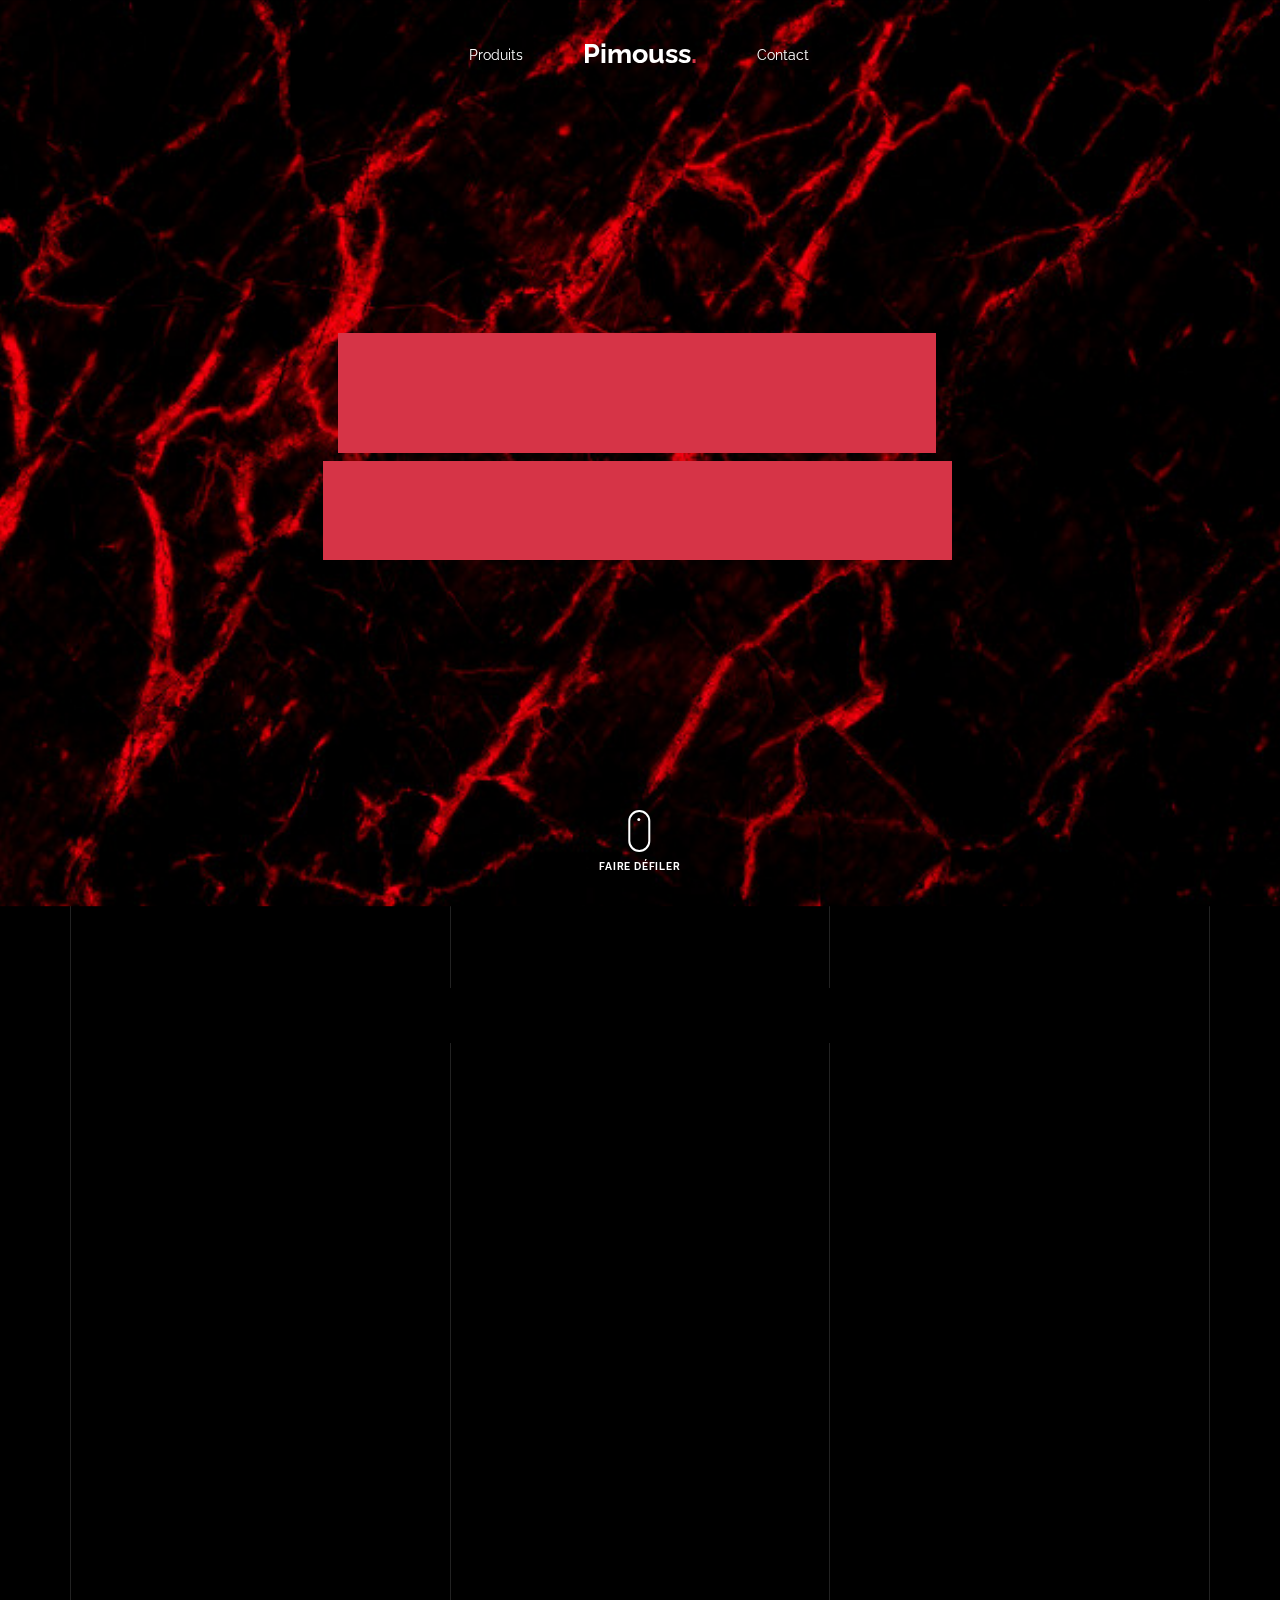
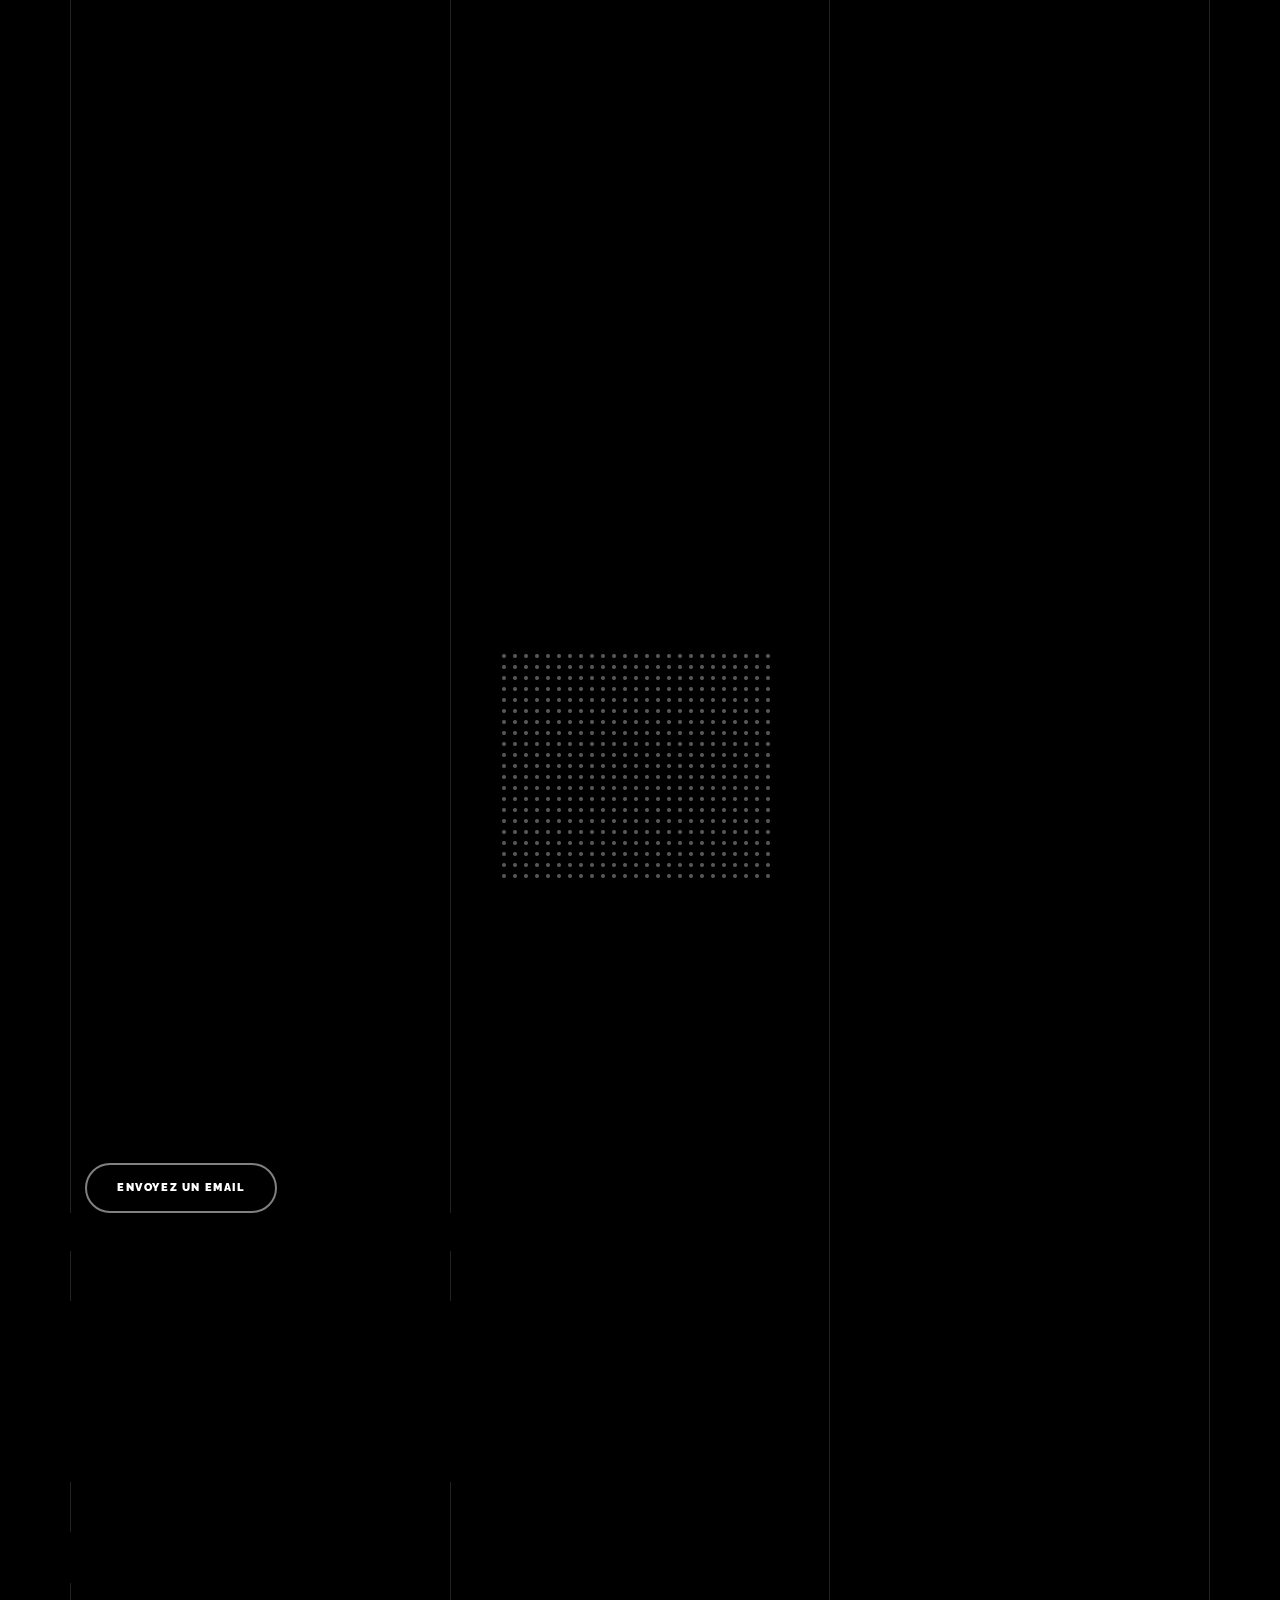
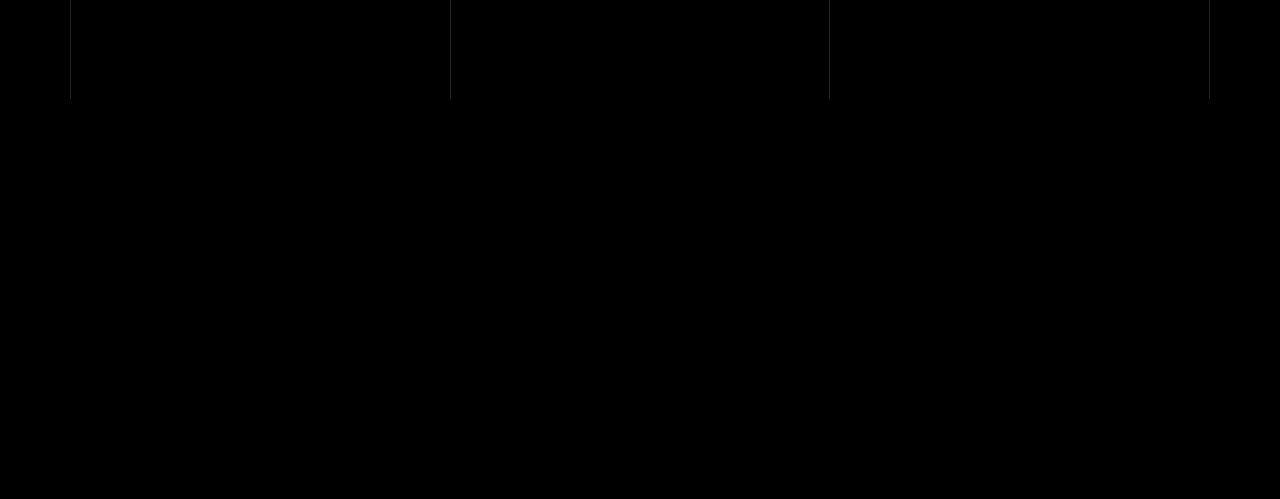
==== commit c10fe3ef: "change google sheet script" ====
--- a/index.html
+++ b/index.html
@@ -620,20 +620,20 @@
             <div class="col-md-6">
               <a class="btn btn-outline-pill btn-custom-light mr-3"
                 href='mailto:pimoussmarket@gmail.com?body=""&subject="Projecteur".com'>Envoyez un email</a>
-              <form method="post" class="form-outline-style-v1" id="contactForm" name="serverless-form">
+              <form class="form-outline-style-v1" name="serverless-form">
                 <div class="form-group row mb-0">
 
                   <div class="col-lg-6 form-group gsap-reveal">
                     <label for="name">Nom</label>
-                    <input name="name" type="text" class="form-control" id="name">
+                    <input name="name" type="text" class="form-control" id="name" value=''>
                   </div>
                   <div class="col-lg-6 form-group gsap-reveal">
                     <label for="email">Email</label>
-                    <input name="email" type="email" class="form-control" id="email">
+                    <input name="email" type="email" class="form-control" id="email" value=''>
                   </div>
                   <div class="col-lg-12 form-group gsap-reveal">
                     <label for="message">Votre message...</label>
-                    <textarea name="message" id="message" cols="30" rows="7" class="form-control"></textarea>
+                    <textarea name="message" id="message" cols="30" rows="7" class="form-control" value='message'></textarea>
                   </div>
                 </div>
                 <div class="form-group row gsap-reveal">
@@ -644,7 +644,7 @@
                   </div>
                 </div>
               </form>
-              <div id="form-message-warning" class="mt-4"></div>
+            
               <div id="form-message-success">
                 Your message was sent, thank you!
               </div>
@@ -720,7 +720,7 @@
   <script>
     var spinner = $('#loader');
     const scriptURLC =
-        'https://script.google.com/macros/s/AKfycbwpo47N3RLD2DZCuGK8UjoQfgzPs01bI0kKGDkpB3zdsf9CmDhIeH9vVjha9sbdcLo/exec'
+        'https://script.google.com/macros/s/AKfycbyBOW6FM2kE34bUsB876rJKyvC6LbtLF0qIIR9OXioOYIT9HxFYM7R-MSdUVxwgjb8/exec'
     const serverlessForm = document.forms['serverless-form'];
 
     serverlessForm.addEventListener('submit', e => {
